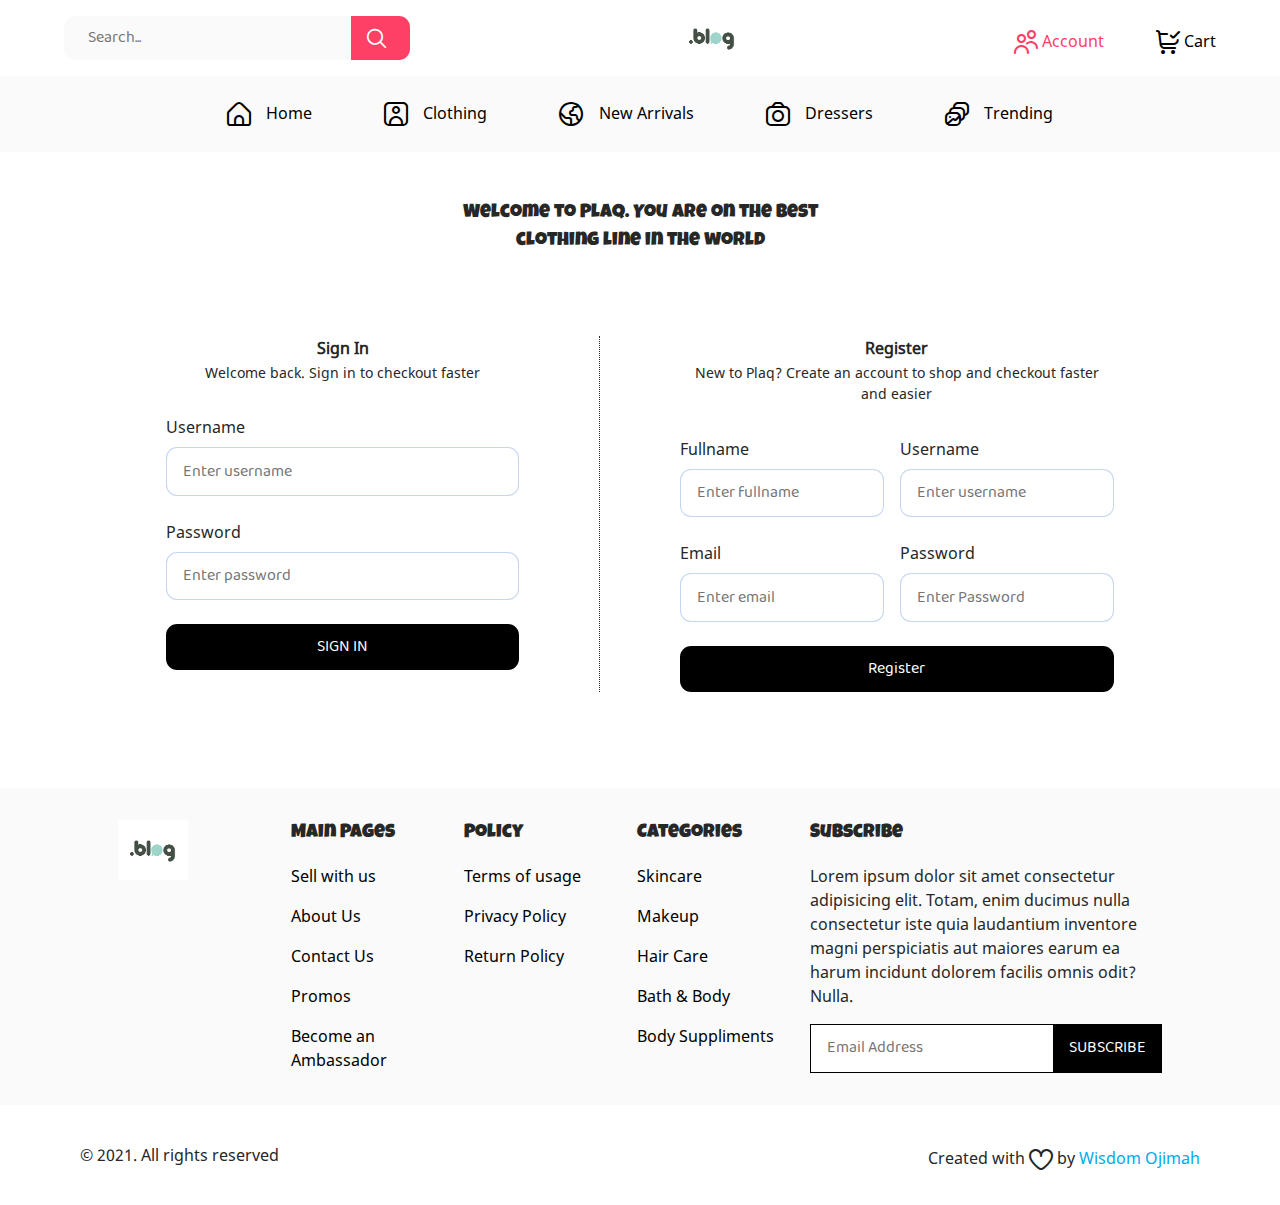
==== account.html @ e9414b4a "Created the sign up / sign in page, added horizontal scroll functionality to featured items in homep" ====
<!DOCTYPE html>
<html lang="en">
<head>
    <meta charset="UTF-8">
    <meta http-equiv="X-UA-Compatible" content="IE=edge">
    <meta name="viewport" content="width=device-width, initial-scale=1.0">
    <meta name="description" content="Plaq E-Commerce Template">
    <meta name="author" content="Wisdom Ojimah">
    <title>Plaq &mdash; Account</title>
    <link rel="shortcut icon" href="assets/img/logo.png" type="image/x-icon">

    <!-- Preload stylesheets and scripts -->
    <link rel="preload" href="assets/css/main.css" as="style">
    <link rel="preload" href="assets/css/style.css" as="style">
    <link rel="preload" href="assets/css/fonts.css" as="style">
    <link rel="preload" href="assets/icons/uicons.css" as="style">
    <link rel="preload" href="assets/icons/all.min.css" as="style">
    <link rel="preload" href="assets/js/main.js" as="script">


    <!-- Actual stylehseet -->
    <link rel="stylesheet" href="assets/css/main.css">

</head>
<body class="bg-white">

    <!-- Header Section -->
    <header class="flex flex-column sticky bg-white">

        <div class="top-header flex justify-between align-center bg-white">

            <form class="search-container absolute flex" action="GET">

                <input class="search-input input-focus bg-light-grey" type="text" placeholder="Search..." name="search">

                <button class="search-btn white submit-btn" type="submit" aria-label="Search button">
                    <i class="fr fi-rr-search relative"></i>
                </button>

            </form>

            <img class="logo" src="assets/img/logo.png" alt="Logo" width="70" height="100%">

            <div>

                <a class="top-nav-link-icon top-nav-active" href="account.html" aria-label="Login to one's account">
                    <i class="fr fi-rr-users relative"></i>
                    Account
                </a>

                <a href="cart.html" aria-label="Check what is in cart">
                    <i class="fr fi-rr-shopping-cart-check relative"></i>
                    Cart
                </a>

            </div>

        </div>

        <div class="nav-content-container flex flex-column relative bg-light-grey">

            <div class="nav-togglers sticky flex align-center justify-between">

                <a class="search-toggle" href="javascript:void(0)" aria-label="Search bar toggler">
                    <i class="fr fi-rr-search relative"></i>
                </a>

                <a class="nav-toggle-btn" href="javascript:void(0)" aria-label="navbar toggler">
                    <span class="nav-toggle relative"></span>
                </a>

            </div>

            <div class="nav-content bg-white fixed">
            
                <nav>

                    <ul class="nav-links flex flex-column">

                        <li class="nav-item">
                            <a class="nav-link border-7 btn" href="index.html">
                                <i class="fr fi-rr-home relative nav-link-icon"></i>
                                Home
                            </a>
                        </li>

                        <li class="nav-item">
                            <a class="nav-link border-7 btn" href="clothing.html">
                                <i class="fr fi-rr-portrait relative nav-link-icon"></i>
                                Clothing
                            </a>
                        </li>


                        <li class="nav-item">
                            <a class="nav-link border-7 btn" href="new-arrivals.html">
                                <i class="fr fi-rr-world relative nav-link-icon"></i>
                                New Arrivals
                            </a>
                        </li>

                        <li class="nav-item">
                            <a class="nav-link border-7 btn" href="dressers.html">
                                <i class="fr fi-rr-camera relative nav-link-icon"></i>
                                Dressers
                            </a>
                        </li>

                        <li class="nav-item">
                            <a class="nav-link border-7 btn" href="trending.html">
                                <i class="fr fi-rr-gallery relative nav-link-icon"></i>
                                Trending
                            </a>
                        </li>

                    </ul>

                </nav>

            </div>

        </div>

    </header>


    <main>

        <div class="container account-container">

            <h3 class="account-header header text-center">
                Welcome to Plaq. You are on the best clothing
                line in the world
            </h1>


            <div class="account-grid grid">

                <section>

                    <h4 class="text-center">
                        Sign In
                    </h4>
                    <p class="sub-header text-center">
                        Welcome back. Sign in to checkout faster
                    </p>

                    <form class="sign-in-grid grid" action="" method="post">

                        <div>
                            
                            <label for="sign-in-username">
                                Username
                            </label>
                            <input class="account-input btn input-focus border-7" type="text" placeholder="Enter username" name="username" id="sign-in-username" required>

                        </div>

                        <div>
                            
                            <label for="sign-in-password">
                                Password
                            </label>
                            <input class="account-input btn input-focus border-7" type="password" placeholder="Enter password" name="password" id="sign-in-password" required>

                        </div>

                        <button class="footer-submit-btn white btn border-7" type="submit">
                            SIGN IN
                        </button>

                    </form>

                </section>


                <section>

                    <h4 class="text-center">
                        Register
                    </h4>
                    <p class="sub-header text-center">
                        New to Plaq? Create an account to shop and checkout faster and easier
                    </p>

                    <form class="sign-up-grid grid" action="" method="post">

                        <div>
                            
                            <label for="fullname">
                                Fullname
                            </label>
                            <input class="account-input btn input-focus border-7" type="text" placeholder="Enter fullname" name="fullname" id="fullname" maxlength="255" required>

                        </div>

                        <div>
                            
                            <label for="username">
                                Username
                            </label>
                            <input class="account-input btn input-focus border-7" type="text" placeholder="Enter username" name="username" id="username" required minlength="2" maxlength="255">

                        </div>

                        <div>
                            
                            <label for="email">
                                Email
                            </label>
                            <input class="account-input btn input-focus border-7" type="email" placeholder="Enter email" name="email" id="email" required>

                        </div>

                        <div>
                            
                            <label for="password">
                                Password
                            </label>
                            <input class="account-input btn input-focus border-7" type="password" placeholder="Enter Password" name="password" id="password" required>

                        </div>

                        <button class="footer-submit-btn white btn border-7" type="submit" id="sign-up-btn">
                            Register
                        </button>

                    </form>

                </section>

            </div>

        </div>

    </main>


    <!-- Footer -->
    <footer class="bg-light-grey">

        <div class="footer-container grid justify-between">

            <img class="logo" src="assets/img/logo.png" alt="Logo" width="70" height="100%">

            <div>

                <h3 class="header footer-header">
                    Main Pages
                </h3>

                <a class="footer-links" href="">
                    Sell with us
                </a>

                <a class="footer-links" href="">
                    About Us
                </a>

                <a class="footer-links" href="">
                    Contact Us
                </a>

                <a class="footer-links" href="">
                    Promos
                </a>

                <a class="footer-links" href="">
                    Become an Ambassador
                </a>

            </div>

            <div>

                <h3 class="header footer-header">
                    Policy
                </h3>

                <a class="footer-links" href="">
                    Terms of usage
                </a>

                <a class="footer-links" href="">
                    Privacy Policy
                </a>

                <a class="footer-links" href="">
                    Return Policy
                </a>

            </div>

            <div>

                <h3 class="header footer-header">
                    Categories
                </h3>

                <a class="footer-links" href="">
                    Skincare
                </a>

                <a class="footer-links" href="">
                    Makeup
                </a>

                <a class="footer-links" href="">
                    Hair Care
                </a>

                <a class="footer-links" href="">
                    Bath & Body
                </a>

                <a class="footer-links" href="">
                    Body Suppliments
                </a>

            </div>

            <div class="subscribe-to-news-letter">

                <h3 class="header footer-header">
                    Subscribe
                </h3>

                <p class="footer-text">
                    Lorem ipsum dolor sit amet consectetur adipisicing elit. Totam, enim ducimus nulla consectetur iste quia laudantium inventore magni perspiciatis aut maiores earum ea harum incidunt dolorem facilis omnis odit? Nulla.
                </p>

                <form class="flex" action="" method="get">

                    <input class="footer-form-input btn bg-white" type="email" placeholder="Email Address">

                    <button class="footer-submit-btn white btn" type="submit">
                        SUBSCRIBE
                    </button>

                </form>

            </div>

        </div>

        <div class="copyright bg-white flex align-center">

            <span>
                &copy; 2021. All rights reserved
            </span>

            <span>
                Created with <i class="fr fi-rr-heart relative"></i>
                by <a class="link" href="">Wisdom Ojimah</a>
            </span>

        </div>

    </footer>


    <a class="to-top btn bg-white fixed border-7" href="javascript:void(0)" aria-label="Scroll to top button">
        <i class="fr fi-rr-angle-up"></i>
    </a>


     <!-- Stylesheets and scripts -->
    <link rel="stylesheet" href="assets/css/style.css">
    <link rel="stylesheet" href="assets/css/fonts.css">
    <link rel="stylesheet" href="assets/icons/uicons.css">
    <link rel="stylesheet" href="assets/icons/all.min.css">

    <script src="assets/js/main.js" defer></script>

</body>
</html>
---- assets/css/main.css ----
:root {
    --main-black: #272727;
    --black: #000000;
    --white: #ffffff;
    --light-grey: #fAfAfA;
    --blue: #00ABE7;
    --luckiest-guy: 'Luckiest Guy';
    --noto-sans: 'Noto Sans';
    --baloo-2: 'Baloo 2';
    --transparent-white: rgba(255, 255, 255, .4)
}

*,
::before,
::after,
h1,
h2,
h3,
h4,
h5,
h6 {
    margin: 0;
    line-height: 1.5;
}

*,
::before,
::after,
.footer-text,
.arrivals-text p {
    padding: 0;
    scroll-behavior: smooth;
}

body {
    font-family: var(--noto-sans);
    font-size: 100%;
    font-weight: 300;
    -webkit-font-smoothing: antialiased;
}

header {
    top: 0;
}

header a:not(.active):not(.search-toggle):hover,
.footer-links:hover,
.top-nav-active {
    color: #fe4066;
}

a {
    text-decoration: none;
    font-weight: 500;
}

a,
.fashion-outfit-three .header {
    color: var(--black);
}

p {
    padding-top: .5rem;
}

img {
    -o-object-fit: cover;
    -o-object-position: center;
    object-fit: cover;
    object-position: center;
}

input,
button,
textarea {
    border: none;
    outline: none;
    font-family: var(--baloo-2);
    font-size: 100%;
}

button {
    cursor: pointer;
}

.footer-container,
.nav-content,
.copyright {
    padding: 2rem 1rem;
}

.logo {
    width: 70px;
    height: 60px;
}

.btn {
    padding: .7rem 1rem;
}

.input-focus:focus {
    border: 1px solid rgba(138 173 229 / 50%);
    box-shadow: 0px 0px 0px 4px rgb(138 173 229 / 15%);
}

.fr {
    top: .8vh;
    font-size: 1.5rem;
}

.header {
    font-family: var(--luckiest-guy);
    font-weight: 100;
}

.sticky {
    position: -webkit-sticky;
    position: sticky;
    z-index: 1024;
}

.relative {
    position: relative;
}

.fixed {
    position: fixed;
}

.absolute,
.nav-toggle::before,
.nav-toggle::after {
    position: absolute;
}

.flex {
    display: flex;
}

.grid {
    display: grid;
}

.align-center {
    align-items: center;
}

.flex-column {
    flex-direction: column;
}

.justify-between {
    justify-content: space-between;
}

.place-center {
    place-items: center;
}

.text-center {
    text-align: center;
}

.link {
    color: var(--blue);
}

.link:hover {
    text-decoration: underline;
}

.border-7 {
    border-radius: .7rem;
}

.border-1,
.what-you-like-grid::-webkit-scrollbar-thumb,
.what-you-like-grid::-webkit-scrollbar-track {
    border-radius: 1rem;
}

.round {
    border-radius: 50%;
}

.bg-white,
.slide-indicator.active {
    background-color: var(--white);
    color: var(--main-black);
}

.bg-light-grey,
.what-you-like-grid::-webkit-scrollbar-track {
    background-color: var(--light-grey);
}

.transparent-white {
    background-color: var(--transparent-white);
    color: var(--main-black);
}

.black {
    color: var(--main-black);
}

.white,
.active {
    color: var(--white);
}

.old-price {
    color: #3e4e50;
    text-decoration: line-through;
    padding-right: .5rem;
}

.sub-header {
    padding-top: .1rem;
    font-size: .9rem;
    font-weight: 550;
}

.active,
.submit-btn,
.what-you-like-grid::-webkit-scrollbar-thumb,
.slide-indicator {
    background-color: #fe4066;
}

.top-header,
.nav-togglers,
.arrivals-text {
    padding: .5rem 1rem;
}

.search-container {
    width: 90%;
    left: 6%;
    top: 6rem;
    transform: translateY(-10rem);
    z-index: 1024;
}

.show-search-container {
    transform: translateY(2.5rem);
}

.search-input {
    border-top-left-radius: .7rem;
    border-bottom-left-radius: .7rem;
    padding: .5rem 1.5rem;
}

.search-btn {
    border-top-right-radius: .7rem;
    border-bottom-right-radius: .7rem;
    padding: .5rem 1.5rem .5rem 1rem;
}

.search-btn .fr {
    top: .6vh;
    font-size: 1.2rem;
}

.top-nav-link-icon,
.slide-indicator:not(:last-child) {
    margin-right: 1rem;
}

.nav-toggle-btn {
	padding: 1rem 0;
}

.nav-toggle,
.nav-toggle::before,
.nav-toggle::after {
    width: 40px;
    background-color: var(--main-black);
    height: 1px;
}

.nav-toggle,
.nav-toggle::before,
.nav-toggle::after,
.nav-link,
img,
.service-feature-icon,
.footer-links,
label {
    display: block;
}

.nav-toggle::before,
.nav-toggle::after {
    content: '';
    width: 30px;
    left: 5px;
}

.nav-toggle::before {
    top: -.5rem;
}

.nav-toggle::after {
    top: .5rem;
}

.nav-toggle-close .nav-toggle {
    background-color: transparent;
}

.nav-toggle-close .nav-toggle::before,
.nav-toggle-close .nav-toggle::after {
    top: 0;
	left: 0;
    width: 40px;
    transform: rotate(45deg);
}

.nav-toggle-close .nav-toggle::before {
    transform: rotate(-45deg);
}

.nav-content {
    width: calc(80% - 2rem);
    height: 100vh;
    top: 8rem;
    transform-origin: 0 0;
    transform: translateX(-100%);
}

.nav-content,
.nav-toggle::before,
.nav-toggle::after,
.search-container,
.to-top {
    transition: .5s;
}

.nav-item {
    list-style-type: none;
}

.nav-item:not(:last-child),
.service-feature-icon,
.footer-links:not(:last-child),
.footer-header,
.footer-text {
    margin-bottom: 1rem;
}

.nav-link-icon {
    margin-right: .7rem;
}

.slideshow-container {
    background-color: #e6f8f3;
    height: calc(100vh - 40vh);
    overflow: hidden;
}

.slideshow-content {
    min-width: 100%;
    max-width: 100%;
}

.slideshow-image {
    height: 100%;
}

.slide-indicator-container {
    left: 50%;
    top: 50%;
    transform: translate(-50%, calc(100vh - 80vh));
}

.slide-indicator {
    width: 20px;
    height: 20px;
}

.container {
    margin: 3rem 1rem 6rem 1rem;
}

.new-arrivals-grid,
.what-you-like-card,
.share-fashion-grid,
.slideshow-container,
.account-grid,
.sign-in-grid,
.sign-up-grid {
    margin-top: 2rem;
}

.new-arrivals-grid,
.what-you-like-card,
.share-fashion-grid {
    margin-bottom: 2rem;
}

.new-arrivals-grid {
    row-gap: 2rem;
}

.arrivals-heart {
    font-size: 2rem;
    right: 1rem;
    top: .5rem;
}

.arrivals-image,
.search-input,
.what-you-like-image,
.share-fashion-image,
.footer-form-input,
.slideshow-image {
    width: 100%;
}

.arrivals-image,
.what-you-like-image,
.share-fashion-image {
    height: 350px;
}

.arrivals-add-to-cart {
    width: calc(100% - 2rem);
    bottom: calc(100% - 350px);
}

.arrivals-add-to-cart a {
    font-weight: 700;
}

.what-you-like {
    width: 90%;
    margin: 10% auto;
}

.what-you-like-grid {
    gap: .55%;
    overflow: auto;
    scrollbar-width: thin;
    scrollbar-color: #fe4066 var(--light-grey);
    -ms-overflow-style: none;
}

.what-you-like-grid::-webkit-scrollbar {
    width: 1%;
    height: 15px;
}

.what-you-like-btn,
.arrivals-add-to-cart {
    padding: 1rem;
}

.what-you-like-btn {
    top: 14rem;
    z-index: 1;
}

.what-you-like-btn.right {
    right: 1.5%;
}

.what-you-like-btn.left {
    left: 1.5%;
}

.what-you-like-card {
    min-width: 99.55%;
}

.what-you-like-card p {
    padding-left: 1rem;
}

.fashion-outfit,
.share-fashion-grid,
.service-features-grid,
.footer-container {
    gap: 2rem;
}

.fashion-outfit .fr {
    top: 1vh;
}

.fashion-outfit-one {
    background-image: url(../img/faq-image.png);
}

.fashion-outfit-one,
.fashion-outfit-two,
.fashion-outfit-three {
    background-size: cover;
    background-position: center center;
    background-repeat: no-repeat;
    background-color: rgba(0, 0, 0, .6);
    background-blend-mode: multiply;
}

.fashion-outfit-one,
.fashion-outfit-two {
    height: 300px;
}

.fashion-outfit-text-one,
.fashion-outfit-text-two {
    bottom: 3rem;
    left: 1rem;
}

.fashion-outfit-text-one p,
.fashion-outfit-text-two p {
    margin-top: 1rem;
}

.fashion-outfit-two {
    background-image: url(../img/jogging-800.jpg);
}

.fashion-outfit-text-two {
    top: 2rem;
}

.fashion-outfit-three {
    height: 200px;
    background-image: url(../img/122897147_787767158684970_9108500850034584037_n.jpg);
}

.fashion-outfit-text-three {
    right: 1rem;
    top: 50%;
}

.fashion-outfit-three .header {
    margin-right: 2rem;
}

.service-feature-icon {
    font-size: 3rem;
}

.footer-form-input {
    border: 1px solid var(--black);
    border-right: none;
}

.footer-submit-btn {
    background-color: var(--black);
}

.footer-submit-btn:hover {
    background-color: #272727;
}

.copyright {
    flex-wrap: wrap;
    justify-content: space-evenly;
    column-gap: 2rem;
}

.to-top {
    right: 1rem;
    bottom: 2rem;
    box-shadow: 5px 6px 20px 0 rgba(0 0 0 / 20%);
    transform: translateX(150%);
    z-index: 1024;
}

.show-to-top,
.nav-content-show {
    transform: translateX(0);
}

.account-grid {
    gap: 5rem;
}

.sign-in-grid,
.sign-up-grid {
    gap: 1rem;
}

.account-input {
    width: calc(100% - 2.1rem);
    border: 1px solid rgba(138 173 229 / 50%);
    margin: .5rem 0;
}
---- assets/css/style.css ----
@media only screen and (min-width: 375px) {

    .slideshow-container {
        border-radius: 1rem;
    }

    .container,
    .slideshow-container,
    .account-container {
        margin-left: 1.5rem;
        margin-right: 1.5rem;
    }

    .top-header,
    .nav-togglers,
    .footer-container,
    .copyright {
        padding-left: 1.5rem;
        padding-right: 1.5rem;
    }

}

@media only screen and (min-width: 450px) {

    .nav-content {
        width: calc(70% - 2rem);
    }

    .container,
    .slideshow-container,
    .account-container {
        margin-left: 2rem;
        margin-right: 2rem;
    }

    .top-header,
    .nav-togglers,
    .footer-container,
    .copyright {
        padding-left: 2rem;
        padding-right: 2rem;
    }

}

@media only screen and (min-width: 500px) {

    .nav-content {
        width: calc(65% - 2rem);
    }

    .container,
    .slideshow-container,
    .account-container {
        margin-left: 2.5rem;
        margin-right: 2.5rem;
    }

    .service-features-grid {
        margin-left: 0;
        margin-right: 0;
        grid-template-columns: repeat(2, 1fr);
        row-gap: 2rem;
    }

    .top-header,
    .nav-togglers,
    .footer-container,
    .copyright,
    .account-container {
        padding-left: 2.5rem;
        padding-right: 2.5rem;
    }

}

@media only screen and (min-width: 550px) {

    .nav-content {
        width: calc(60% - 2rem);
    }

    .container,
    .slideshow-container,
    .account-container {
        margin-left: 3rem;
        margin-right: 3rem;
    }

    .top-header,
    .nav-togglers,
    .account-container {
        padding-left: 3rem;
        padding-right: 3rem;
    }

}

@media only screen and (min-width: 600px) {

    .nav-content {
        width: calc(55% - 2rem);
    }

    
    .slideshow-container,
    .what-you-like {
        width: 90%;
        margin-left: auto;
        margin-right: auto;
    }

    .new-arrivals-grid,
    .share-fashion-grid {
        grid-template-columns: repeat(2, 1fr);
        gap: 1rem;
    }

    .what-you-like {
        width: 80%;
    }

    .account-container {
        padding-left: 3.5rem;
        padding-right: 3.5rem;
    }

}

@media only screen and (min-width: 650px) {

    .nav-content {
        width: calc(50% - 2rem);
    }

    .account-container {
        padding-left: 4rem;
        padding-right: 4rem;
    }

}

@media only screen and (min-width: 700px) {

    .nav-content {
        width: calc(45% - 2rem);
    }

    .what-you-like {
        width: 85%;
    }

    .footer-container,
    .copyright,
    .account-container {
        padding-left: 5rem;
        padding-right: 5rem;
    }

}

@media only screen and (min-width: 768px) {

    .what-you-like-grid {
        gap: 2%;
    }

    .what-you-like-btn.right {
        right: 1%;
    }

    .what-you-like-btn.left {
        left: 1%;
    }

    .what-you-like-card {
        min-width: 48.4%;
    }

    .fashion-outfit {
        grid-template-areas: "one two"
                             "three three";
        gap: 1.5rem;
    }

    .fashion-outfit-one {
        grid-area: one;
    }

    .fashion-outfit-one,
    .fashion-outfit-two {
        height: 350px;
    }

    .fashion-outfit-two {
        grid-area: two;
    }

    .fashion-outfit-three {
        grid-area: three;
        height: 250px;
    }

    .fashion-outfit-text-three {
        top: 35%;
    }

}

@media only screen and (min-width: 800px) {

    .account-container {
        padding-left: 0;
        padding-right: 0;
    }

    .account-header {
        width: 50%;
        margin: auto;
    }

    .account-grid {
        grid-template-columns: repeat(2, 1fr);
    }

}

@media only screen and (min-width: 992px) {
    
    .nav-togglers {
        display: none;
    }

    .top-header {
        margin-left: 5%;
        margin-right: 5%;
    }

    .top-header,
    .nav-content {
        padding-left: 0;
        padding-right: 0;
    }

    .search-container {
        width: calc(100% - 70%);
        margin-left: 0;
    }

    .search-container,
    .nav-content {
        position: static;
        transform: translateY(0);
    }

    .top-nav-link-icon {
        margin-right: 3rem;
    }

    .nav-content-container {
        justify-content: space-between;
        padding-left: 5%;
        padding-right: 5%;
        padding-top: 1rem;
        padding-bottom: 1.5rem;
    }

    .nav-content-container,
    .nav-links {
        flex-direction: row;
        align-items: center;
    }

    .nav-content {
        width: 100%;
        height: auto;
        background-color: transparent;
        padding-top: 0;
        padding-bottom: 0;
    }

    .nav-item:not(:last-child) {
        margin: 0;
    }

    .nav-links {
        place-content: center;
        column-gap: 2.5rem;
    }

    .nav-link {
        display: initial;
    }

    .new-arivals,
    .what-you-like,
    .fashion-outfit,
    .service-features-grid,
    .subscribe-to-news-letter,
    .account-header {
        width: 90%;
        margin-left: auto;
        margin-right: auto;
    }

    .new-arrivals-grid,
    .share-fashion-grid {
        gap: 2rem;
    }

    .service-features-grid {
        grid-template-columns: repeat(4, 1fr);
        gap: .5rem;
    }

    .footer-container {
        display: flex;
        flex-wrap: wrap;
    }

    .subscribe-to-news-letter,
    .slideshow-container {
        width: 80%;
        margin-top: 2rem;
    }

    .copyright {
        justify-content: space-between;
    }

    .account-header {
        width: 30%;
    }

    .account-grid {
        margin-top: 5rem;
    }

    .account-grid section:first-child {
        border-right: 1px dotted #272727;
        padding-right: 5rem;
    }

    .sign-up-grid {
        grid-template-areas: "fullname username"
                             "email password"
                             "sign-up-btn sign-up-btn";
    }

    #fullname {
        grid-area: fullname;
    }

    #username {
        grid-area: username;
    }

    #email {
        grid-area: email;
    }

    #password {
        grid-area: password;
    }

    #sign-up-btn {
        grid-area: sign-up-btn;
    }



}

@media only screen and (min-width: 1200px) {
    
    .new-arivals,
    .what-you-like,
    .fashion-outfit,
    .share-fashion,
    .service-features-grid,
    .account-grid {
        width: 80%;
        margin-left: auto;
        margin-right: auto;
    }

    .new-arrivals-grid {
        grid-template-columns: repeat(3, 1fr);
    }

    .what-you-like-btn.right {
        right: 5%;
    }

    .what-you-like-btn.left {
        left: 5%;
    }

    .what-you-like-card {
        min-width: 31.5%;
    }

    .share-fashion-grid,
    .service-features-grid {
        grid-template-columns: repeat(4, 1fr);
        gap: 1rem;
    }

    .footer-container {
        display: grid;
        margin-left: 3%;
        margin-right: 3%;
        grid-template-columns: repeat(4, 2fr) 5fr;
    }

    .subscribe-to-news-letter {
        width: 100%;
        margin-top: 0;
    }

}
---- assets/css/fonts.css ----
@font-face {
    font-family: 'Baloo 2';
    src: url('../fonts/Baloo 2.ttf') format('truetype');
    font-display: swap;
}

@font-face {
    font-family: 'Fira Code';
    src: url('../fonts/Fira Code.ttf') format('truetype');
    font-display: swap;
}

@font-face {
    font-family: 'Luckiest Guy';
    src: url('../fonts/Luckiest Guy.ttf') format('truetype');
    font-display: swap;
}

@font-face {
    font-family: 'Noto Sans';
    src: url('../fonts/Noto Sans.ttf') format('truetype');
    font-display: swap;
}
---- assets/icons/uicons.css ----
@font-face {
    font-family: "uicons-regular-rounded";
    src: url("webfonts/uicons-regular-rounded.eot#iefix") format("embedded-opentype"),
url("webfonts/uicons-regular-rounded.woff2") format("woff2"),
url("webfonts/uicons-regular-rounded.woff") format("woff");
}

i[class^="fi-rr-"]:before, i[class*=" fi-rr-"]:before, span[class^="fi-rr-"]:before, span[class*="fi-rr-"]:before {
    font-family: uicons-regular-rounded !important;
    font-style: normal;
    font-weight: normal !important;
    font-variant: normal;
    text-transform: none;
    line-height: 1;
    -webkit-font-smoothing: antialiased;
    -moz-osx-font-smoothing: grayscale;
}

.fi-rr-add:before {
    content: "\f101";
}
.fi-rr-alarm-clock:before {
    content: "\f102";
}
.fi-rr-align-center:before {
    content: "\f103";
}
.fi-rr-align-justify:before {
    content: "\f104";
}
.fi-rr-align-left:before {
    content: "\f105";
}
.fi-rr-align-right:before {
    content: "\f106";
}
.fi-rr-ambulance:before {
    content: "\f107";
}
.fi-rr-angle-double-left:before {
    content: "\f108";
}
.fi-rr-angle-double-right:before {
    content: "\f109";
}
.fi-rr-angle-double-small-left:before {
    content: "\f10a";
}
.fi-rr-angle-double-small-right:before {
    content: "\f10b";
}
.fi-rr-angle-down:before {
    content: "\f10c";
}
.fi-rr-angle-left:before {
    content: "\f10d";
}
.fi-rr-angle-right:before {
    content: "\f10e";
}
.fi-rr-angle-small-down:before {
    content: "\f10f";
}
.fi-rr-angle-small-left:before {
    content: "\f110";
}
.fi-rr-angle-small-right:before {
    content: "\f111";
}
.fi-rr-angle-small-up:before {
    content: "\f112";
}
.fi-rr-angle-up:before {
    content: "\f113";
}
.fi-rr-apps-add:before {
    content: "\f114";
}
.fi-rr-apps-delete:before {
    content: "\f115";
}
.fi-rr-apps-sort:before {
    content: "\f116";
}
.fi-rr-apps:before {
    content: "\f117";
}
.fi-rr-archive:before {
    content: "\f118";
}
.fi-rr-arrow-down:before {
    content: "\f119";
}
.fi-rr-arrow-left:before {
    content: "\f11a";
}
.fi-rr-arrow-right:before {
    content: "\f11b";
}
.fi-rr-arrow-small-down:before {
    content: "\f11c";
}
.fi-rr-arrow-small-left:before {
    content: "\f11d";
}
.fi-rr-arrow-small-right:before {
    content: "\f11e";
}
.fi-rr-arrow-small-up:before {
    content: "\f11f";
}
.fi-rr-arrow-up:before {
    content: "\f120";
}
.fi-rr-asterisk:before {
    content: "\f121";
}
.fi-rr-backpack:before {
    content: "\f122";
}
.fi-rr-badge:before {
    content: "\f123";
}
.fi-rr-ban:before {
    content: "\f124";
}
.fi-rr-band-aid:before {
    content: "\f125";
}
.fi-rr-bank:before {
    content: "\f126";
}
.fi-rr-barber-shop:before {
    content: "\f127";
}
.fi-rr-baseball:before {
    content: "\f128";
}
.fi-rr-basketball:before {
    content: "\f129";
}
.fi-rr-bell-ring:before {
    content: "\f12a";
}
.fi-rr-bell-school:before {
    content: "\f12b";
}
.fi-rr-bell:before {
    content: "\f12c";
}
.fi-rr-billiard:before {
    content: "\f12d";
}
.fi-rr-bold:before {
    content: "\f12e";
}
.fi-rr-book-alt:before {
    content: "\f12f";
}
.fi-rr-book:before {
    content: "\f130";
}
.fi-rr-bookmark:before {
    content: "\f131";
}
.fi-rr-bowling:before {
    content: "\f132";
}
.fi-rr-box-alt:before {
    content: "\f133";
}
.fi-rr-box:before {
    content: "\f134";
}
.fi-rr-briefcase:before {
    content: "\f135";
}
.fi-rr-broom:before {
    content: "\f136";
}
.fi-rr-browser:before {
    content: "\f137";
}
.fi-rr-brush:before {
    content: "\f138";
}
.fi-rr-bug:before {
    content: "\f139";
}
.fi-rr-building:before {
    content: "\f13a";
}
.fi-rr-bulb:before {
    content: "\f13b";
}
.fi-rr-calculator:before {
    content: "\f13c";
}
.fi-rr-calendar:before {
    content: "\f13d";
}
.fi-rr-camera:before {
    content: "\f13e";
}
.fi-rr-caret-down:before {
    content: "\f13f";
}
.fi-rr-caret-left:before {
    content: "\f140";
}
.fi-rr-caret-right:before {
    content: "\f141";
}
.fi-rr-caret-up:before {
    content: "\f142";
}
.fi-rr-check:before {
    content: "\f143";
}
.fi-rr-checkbox:before {
    content: "\f144";
}
.fi-rr-chess:before {
    content: "\f145";
}
.fi-rr-circle-small:before {
    content: "\f146";
}
.fi-rr-circle:before {
    content: "\f147";
}
.fi-rr-clip:before {
    content: "\f148";
}
.fi-rr-clock:before {
    content: "\f149";
}
.fi-rr-cloud-check:before {
    content: "\f14a";
}
.fi-rr-cloud-disabled:before {
    content: "\f14b";
}
.fi-rr-cloud-download:before {
    content: "\f14c";
}
.fi-rr-cloud-share:before {
    content: "\f14d";
}
.fi-rr-cloud-upload:before {
    content: "\f14e";
}
.fi-rr-cloud:before {
    content: "\f14f";
}
.fi-rr-comment-alt:before {
    content: "\f150";
}
.fi-rr-comment:before {
    content: "\f151";
}
.fi-rr-compress-alt:before {
    content: "\f152";
}
.fi-rr-compress:before {
    content: "\f153";
}
.fi-rr-computer:before {
    content: "\f154";
}
.fi-rr-cookie:before {
    content: "\f155";
}
.fi-rr-copy-alt:before {
    content: "\f156";
}
.fi-rr-copy:before {
    content: "\f157";
}
.fi-rr-copyright:before {
    content: "\f158";
}
.fi-rr-cream:before {
    content: "\f159";
}
.fi-rr-credit-card:before {
    content: "\f15a";
}
.fi-rr-cross-circle:before {
    content: "\f15b";
}
.fi-rr-cross-small:before {
    content: "\f15c";
}
.fi-rr-cross:before {
    content: "\f15d";
}
.fi-rr-crown:before {
    content: "\f15e";
}
.fi-rr-cursor-finger:before {
    content: "\f15f";
}
.fi-rr-cursor-plus:before {
    content: "\f160";
}
.fi-rr-cursor-text-alt:before {
    content: "\f161";
}
.fi-rr-cursor-text:before {
    content: "\f162";
}
.fi-rr-cursor:before {
    content: "\f163";
}
.fi-rr-dart:before {
    content: "\f164";
}
.fi-rr-dashboard:before {
    content: "\f165";
}
.fi-rr-data-transfer:before {
    content: "\f166";
}
.fi-rr-database:before {
    content: "\f167";
}
.fi-rr-delete:before {
    content: "\f168";
}
.fi-rr-diamond:before {
    content: "\f169";
}
.fi-rr-dice:before {
    content: "\f16a";
}
.fi-rr-diploma:before {
    content: "\f16b";
}
.fi-rr-disk:before {
    content: "\f16c";
}
.fi-rr-doctor:before {
    content: "\f16d";
}
.fi-rr-document-signed:before {
    content: "\f16e";
}
.fi-rr-document:before {
    content: "\f16f";
}
.fi-rr-dollar:before {
    content: "\f170";
}
.fi-rr-download:before {
    content: "\f171";
}
.fi-rr-duplicate:before {
    content: "\f172";
}
.fi-rr-e-learning:before {
    content: "\f173";
}
.fi-rr-earnings:before {
    content: "\f174";
}
.fi-rr-edit-alt:before {
    content: "\f175";
}
.fi-rr-edit:before {
    content: "\f176";
}
.fi-rr-envelope:before {
    content: "\f177";
}
.fi-rr-euro:before {
    content: "\f178";
}
.fi-rr-exclamation:before {
    content: "\f179";
}
.fi-rr-expand:before {
    content: "\f17a";
}
.fi-rr-eye-crossed:before {
    content: "\f17b";
}
.fi-rr-eye-dropper:before {
    content: "\f17c";
}
.fi-rr-eye:before {
    content: "\f17d";
}
.fi-rr-feather:before {
    content: "\f17e";
}
.fi-rr-file-add:before {
    content: "\f17f";
}
.fi-rr-file-ai:before {
    content: "\f180";
}
.fi-rr-file-check:before {
    content: "\f181";
}
.fi-rr-file-delete:before {
    content: "\f182";
}
.fi-rr-file-eps:before {
    content: "\f183";
}
.fi-rr-file-gif:before {
    content: "\f184";
}
.fi-rr-file-music:before {
    content: "\f185";
}
.fi-rr-file-psd:before {
    content: "\f186";
}
.fi-rr-file:before {
    content: "\f187";
}
.fi-rr-fill:before {
    content: "\f188";
}
.fi-rr-film:before {
    content: "\f189";
}
.fi-rr-filter:before {
    content: "\f18a";
}
.fi-rr-fingerprint:before {
    content: "\f18b";
}
.fi-rr-flag:before {
    content: "\f18c";
}
.fi-rr-flame:before {
    content: "\f18d";
}
.fi-rr-flip-horizontal:before {
    content: "\f18e";
}
.fi-rr-folder-add:before {
    content: "\f18f";
}
.fi-rr-folder:before {
    content: "\f190";
}
.fi-rr-following:before {
    content: "\f191";
}
.fi-rr-football:before {
    content: "\f192";
}
.fi-rr-form:before {
    content: "\f193";
}
.fi-rr-forward:before {
    content: "\f194";
}
.fi-rr-ftp:before {
    content: "\f195";
}
.fi-rr-gallery:before {
    content: "\f196";
}
.fi-rr-glasses:before {
    content: "\f197";
}
.fi-rr-globe-alt:before {
    content: "\f198";
}
.fi-rr-globe:before {
    content: "\f199";
}
.fi-rr-golf:before {
    content: "\f19a";
}
.fi-rr-graduation-cap:before {
    content: "\f19b";
}
.fi-rr-graphic-tablet:before {
    content: "\f19c";
}
.fi-rr-grid-alt:before {
    content: "\f19d";
}
.fi-rr-grid:before {
    content: "\f19e";
}
.fi-rr-gym:before {
    content: "\f19f";
}
.fi-rr-headphones:before {
    content: "\f1a0";
}
.fi-rr-headset:before {
    content: "\f1a1";
}
.fi-rr-heart:before {
    content: "\f1a2";
}
.fi-rr-home:before {
    content: "\f1a3";
}
.fi-rr-hourglass-end:before {
    content: "\f1a4";
}
.fi-rr-hourglass:before {
    content: "\f1a5";
}
.fi-rr-ice-skate:before {
    content: "\f1a6";
}
.fi-rr-id-badge:before {
    content: "\f1a7";
}
.fi-rr-inbox:before {
    content: "\f1a8";
}
.fi-rr-incognito:before {
    content: "\f1a9";
}
.fi-rr-indent:before {
    content: "\f1aa";
}
.fi-rr-infinity:before {
    content: "\f1ab";
}
.fi-rr-info:before {
    content: "\f1ac";
}
.fi-rr-interactive:before {
    content: "\f1ad";
}
.fi-rr-interlining:before {
    content: "\f1ae";
}
.fi-rr-interrogation:before {
    content: "\f1af";
}
.fi-rr-italic:before {
    content: "\f1b0";
}
.fi-rr-jpg:before {
    content: "\f1b1";
}
.fi-rr-key:before {
    content: "\f1b2";
}
.fi-rr-keyboard:before {
    content: "\f1b3";
}
.fi-rr-label:before {
    content: "\f1b4";
}
.fi-rr-laptop:before {
    content: "\f1b5";
}
.fi-rr-lasso:before {
    content: "\f1b6";
}
.fi-rr-layers:before {
    content: "\f1b7";
}
.fi-rr-layout-fluid:before {
    content: "\f1b8";
}
.fi-rr-letter-case:before {
    content: "\f1b9";
}
.fi-rr-life-ring:before {
    content: "\f1ba";
}
.fi-rr-line-width:before {
    content: "\f1bb";
}
.fi-rr-link:before {
    content: "\f1bc";
}
.fi-rr-lipstick:before {
    content: "\f1bd";
}
.fi-rr-list-check:before {
    content: "\f1be";
}
.fi-rr-list:before {
    content: "\f1bf";
}
.fi-rr-location-alt:before {
    content: "\f1c0";
}
.fi-rr-lock-alt:before {
    content: "\f1c1";
}
.fi-rr-lock:before {
    content: "\f1c2";
}
.fi-rr-magic-wand:before {
    content: "\f1c3";
}
.fi-rr-makeup-brush:before {
    content: "\f1c4";
}
.fi-rr-marker-time:before {
    content: "\f1c5";
}
.fi-rr-marker:before {
    content: "\f1c6";
}
.fi-rr-medicine:before {
    content: "\f1c7";
}
.fi-rr-megaphone:before {
    content: "\f1c8";
}
.fi-rr-menu-burger:before {
    content: "\f1c9";
}
.fi-rr-menu-dots-vertical:before {
    content: "\f1ca";
}
.fi-rr-menu-dots:before {
    content: "\f1cb";
}
.fi-rr-microphone:before {
    content: "\f1cc";
}
.fi-rr-minus-small:before {
    content: "\f1cd";
}
.fi-rr-minus:before {
    content: "\f1ce";
}
.fi-rr-mobile:before {
    content: "\f1cf";
}
.fi-rr-mode-landscape:before {
    content: "\f1d0";
}
.fi-rr-mode-portrait:before {
    content: "\f1d1";
}
.fi-rr-money:before {
    content: "\f1d2";
}
.fi-rr-mouse:before {
    content: "\f1d3";
}
.fi-rr-music-alt:before {
    content: "\f1d4";
}
.fi-rr-music:before {
    content: "\f1d5";
}
.fi-rr-network-cloud:before {
    content: "\f1d6";
}
.fi-rr-network:before {
    content: "\f1d7";
}
.fi-rr-notebook:before {
    content: "\f1d8";
}
.fi-rr-opacity:before {
    content: "\f1d9";
}
.fi-rr-package:before {
    content: "\f1da";
}
.fi-rr-paint-brush:before {
    content: "\f1db";
}
.fi-rr-palette:before {
    content: "\f1dc";
}
.fi-rr-paper-plane:before {
    content: "\f1dd";
}
.fi-rr-password:before {
    content: "\f1de";
}
.fi-rr-pause:before {
    content: "\f1df";
}
.fi-rr-pencil:before {
    content: "\f1e0";
}
.fi-rr-pharmacy:before {
    content: "\f1e1";
}
.fi-rr-physics:before {
    content: "\f1e2";
}
.fi-rr-picture:before {
    content: "\f1e3";
}
.fi-rr-ping-pong:before {
    content: "\f1e4";
}
.fi-rr-play-alt:before {
    content: "\f1e5";
}
.fi-rr-play:before {
    content: "\f1e6";
}
.fi-rr-playing-cards:before {
    content: "\f1e7";
}
.fi-rr-plus-small:before {
    content: "\f1e8";
}
.fi-rr-plus:before {
    content: "\f1e9";
}
.fi-rr-poker-chip:before {
    content: "\f1ea";
}
.fi-rr-portrait:before {
    content: "\f1eb";
}
.fi-rr-pound:before {
    content: "\f1ec";
}
.fi-rr-power:before {
    content: "\f1ed";
}
.fi-rr-presentation:before {
    content: "\f1ee";
}
.fi-rr-print:before {
    content: "\f1ef";
}
.fi-rr-protractor:before {
    content: "\f1f0";
}
.fi-rr-pulse:before {
    content: "\f1f1";
}
.fi-rr-quote-right:before {
    content: "\f1f2";
}
.fi-rr-rec:before {
    content: "\f1f3";
}
.fi-rr-receipt:before {
    content: "\f1f4";
}
.fi-rr-rectangle-horizontal:before {
    content: "\f1f5";
}
.fi-rr-rectangle-panoramic:before {
    content: "\f1f6";
}
.fi-rr-rectangle-vertical:before {
    content: "\f1f7";
}
.fi-rr-redo:before {
    content: "\f1f8";
}
.fi-rr-reflect:before {
    content: "\f1f9";
}
.fi-rr-refresh:before {
    content: "\f1fa";
}
.fi-rr-resize:before {
    content: "\f1fb";
}
.fi-rr-resources:before {
    content: "\f1fc";
}
.fi-rr-rewind:before {
    content: "\f1fd";
}
.fi-rr-rocket:before {
    content: "\f1fe";
}
.fi-rr-rotate-right:before {
    content: "\f1ff";
}
.fi-rr-rugby:before {
    content: "\f200";
}
.fi-rr-scale:before {
    content: "\f201";
}
.fi-rr-school-bus:before {
    content: "\f202";
}
.fi-rr-school:before {
    content: "\f203";
}
.fi-rr-scissors:before {
    content: "\f204";
}
.fi-rr-screen:before {
    content: "\f205";
}
.fi-rr-search-alt:before {
    content: "\f206";
}
.fi-rr-search:before {
    content: "\f207";
}
.fi-rr-settings-sliders:before {
    content: "\f208";
}
.fi-rr-settings:before {
    content: "\f209";
}
.fi-rr-share:before {
    content: "\f20a";
}
.fi-rr-shield-check:before {
    content: "\f20b";
}
.fi-rr-shield-exclamation:before {
    content: "\f20c";
}
.fi-rr-shield-interrogation:before {
    content: "\f20d";
}
.fi-rr-shield-plus:before {
    content: "\f20e";
}
.fi-rr-shield:before {
    content: "\f20f";
}
.fi-rr-shop:before {
    content: "\f210";
}
.fi-rr-shopping-bag-add:before {
    content: "\f211";
}
.fi-rr-shopping-bag:before {
    content: "\f212";
}
.fi-rr-shopping-cart-add:before {
    content: "\f213";
}
.fi-rr-shopping-cart-check:before {
    content: "\f214";
}
.fi-rr-shopping-cart:before {
    content: "\f215";
}
.fi-rr-shuffle:before {
    content: "\f216";
}
.fi-rr-sign-in:before {
    content: "\f217";
}
.fi-rr-sign-out:before {
    content: "\f218";
}
.fi-rr-signal-alt-1:before {
    content: "\f219";
}
.fi-rr-signal-alt-2:before {
    content: "\f21a";
}
.fi-rr-signal-alt:before {
    content: "\f21b";
}
.fi-rr-skateboard:before {
    content: "\f21c";
}
.fi-rr-smartphone:before {
    content: "\f21d";
}
.fi-rr-soap:before {
    content: "\f21e";
}
.fi-rr-spa:before {
    content: "\f21f";
}
.fi-rr-speaker:before {
    content: "\f220";
}
.fi-rr-spinner-alt:before {
    content: "\f221";
}
.fi-rr-spinner:before {
    content: "\f222";
}
.fi-rr-square-root:before {
    content: "\f223";
}
.fi-rr-square:before {
    content: "\f224";
}
.fi-rr-star:before {
    content: "\f225";
}
.fi-rr-stats:before {
    content: "\f226";
}
.fi-rr-stethoscope:before {
    content: "\f227";
}
.fi-rr-sticker:before {
    content: "\f228";
}
.fi-rr-stop:before {
    content: "\f229";
}
.fi-rr-stopwatch:before {
    content: "\f22a";
}
.fi-rr-subtitles:before {
    content: "\f22b";
}
.fi-rr-surfing:before {
    content: "\f22c";
}
.fi-rr-sword:before {
    content: "\f22d";
}
.fi-rr-syringe:before {
    content: "\f22e";
}
.fi-rr-tablet:before {
    content: "\f22f";
}
.fi-rr-target:before {
    content: "\f230";
}
.fi-rr-tennis:before {
    content: "\f231";
}
.fi-rr-test-tube:before {
    content: "\f232";
}
.fi-rr-test:before {
    content: "\f233";
}
.fi-rr-text-check:before {
    content: "\f234";
}
.fi-rr-text:before {
    content: "\f235";
}
.fi-rr-thumbs-down:before {
    content: "\f236";
}
.fi-rr-thumbs-up:before {
    content: "\f237";
}
.fi-rr-ticket:before {
    content: "\f238";
}
.fi-rr-time-add:before {
    content: "\f239";
}
.fi-rr-time-check:before {
    content: "\f23a";
}
.fi-rr-time-delete:before {
    content: "\f23b";
}
.fi-rr-time-fast:before {
    content: "\f23c";
}
.fi-rr-time-forward-sixty:before {
    content: "\f23d";
}
.fi-rr-time-forward-ten:before {
    content: "\f23e";
}
.fi-rr-time-forward:before {
    content: "\f23f";
}
.fi-rr-time-half-past:before {
    content: "\f240";
}
.fi-rr-time-oclock:before {
    content: "\f241";
}
.fi-rr-time-past:before {
    content: "\f242";
}
.fi-rr-time-quarter-past:before {
    content: "\f243";
}
.fi-rr-time-quarter-to:before {
    content: "\f244";
}
.fi-rr-time-twenty-four:before {
    content: "\f245";
}
.fi-rr-tool-crop:before {
    content: "\f246";
}
.fi-rr-tool-marquee:before {
    content: "\f247";
}
.fi-rr-tooth:before {
    content: "\f248";
}
.fi-rr-transform:before {
    content: "\f249";
}
.fi-rr-trash:before {
    content: "\f24a";
}
.fi-rr-treatment:before {
    content: "\f24b";
}
.fi-rr-trophy:before {
    content: "\f24c";
}
.fi-rr-umbrella:before {
    content: "\f24d";
}
.fi-rr-underline:before {
    content: "\f24e";
}
.fi-rr-undo:before {
    content: "\f24f";
}
.fi-rr-unlock:before {
    content: "\f250";
}
.fi-rr-upload:before {
    content: "\f251";
}
.fi-rr-usb-drive:before {
    content: "\f252";
}
.fi-rr-user-add:before {
    content: "\f253";
}
.fi-rr-user-delete:before {
    content: "\f254";
}
.fi-rr-user-remove:before {
    content: "\f255";
}
.fi-rr-user-time:before {
    content: "\f256";
}
.fi-rr-user:before {
    content: "\f257";
}
.fi-rr-users:before {
    content: "\f258";
}
.fi-rr-vector-alt:before {
    content: "\f259";
}
.fi-rr-vector:before {
    content: "\f25a";
}
.fi-rr-video-camera:before {
    content: "\f25b";
}
.fi-rr-volleyball:before {
    content: "\f25c";
}
.fi-rr-volume:before {
    content: "\f25d";
}
.fi-rr-wifi-alt:before {
    content: "\f25e";
}
.fi-rr-world:before {
    content: "\f25f";
}
.fi-rr-yen:before {
    content: "\f260";
}
.fi-rr-zoom-in:before {
    content: "\f261";
}
.fi-rr-zoom-out:before {
    content: "\f262";
}
---- assets/css/main.css ----
:root {
    --main-black: #272727;
    --black: #000000;
    --white: #ffffff;
    --light-grey: #fAfAfA;
    --blue: #00ABE7;
    --luckiest-guy: 'Luckiest Guy';
    --noto-sans: 'Noto Sans';
    --baloo-2: 'Baloo 2';
    --transparent-white: rgba(255, 255, 255, .4)
}

*,
::before,
::after,
h1,
h2,
h3,
h4,
h5,
h6 {
    margin: 0;
    line-height: 1.5;
}

*,
::before,
::after,
.footer-text,
.arrivals-text p {
    padding: 0;
    scroll-behavior: smooth;
}

body {
    font-family: var(--noto-sans);
    font-size: 100%;
    font-weight: 300;
    -webkit-font-smoothing: antialiased;
}

header {
    top: 0;
}

header a:not(.active):not(.search-toggle):hover,
.footer-links:hover,
.top-nav-active {
    color: #fe4066;
}

a {
    text-decoration: none;
    font-weight: 500;
}

a,
.fashion-outfit-three .header {
    color: var(--black);
}

p {
    padding-top: .5rem;
}

img {
    -o-object-fit: cover;
    -o-object-position: center;
    object-fit: cover;
    object-position: center;
}

input,
button,
textarea {
    border: none;
    outline: none;
    font-family: var(--baloo-2);
    font-size: 100%;
}

button {
    cursor: pointer;
}

.footer-container,
.nav-content,
.copyright {
    padding: 2rem 1rem;
}

.logo {
    width: 70px;
    height: 60px;
}

.btn {
    padding: .7rem 1rem;
}

.input-focus:focus {
    border: 1px solid rgba(138 173 229 / 50%);
    box-shadow: 0px 0px 0px 4px rgb(138 173 229 / 15%);
}

.fr {
    top: .8vh;
    font-size: 1.5rem;
}

.header {
    font-family: var(--luckiest-guy);
    font-weight: 100;
}

.sticky {
    position: -webkit-sticky;
    position: sticky;
    z-index: 1024;
}

.relative {
    position: relative;
}

.fixed {
    position: fixed;
}

.absolute,
.nav-toggle::before,
.nav-toggle::after {
    position: absolute;
}

.flex {
    display: flex;
}

.grid {
    display: grid;
}

.align-center {
    align-items: center;
}

.flex-column {
    flex-direction: column;
}

.justify-between {
    justify-content: space-between;
}

.place-center {
    place-items: center;
}

.text-center {
    text-align: center;
}

.link {
    color: var(--blue);
}

.link:hover {
    text-decoration: underline;
}

.border-7 {
    border-radius: .7rem;
}

.border-1,
.what-you-like-grid::-webkit-scrollbar-thumb,
.what-you-like-grid::-webkit-scrollbar-track {
    border-radius: 1rem;
}

.round {
    border-radius: 50%;
}

.bg-white,
.slide-indicator.active {
    background-color: var(--white);
    color: var(--main-black);
}

.bg-light-grey,
.what-you-like-grid::-webkit-scrollbar-track {
    background-color: var(--light-grey);
}

.transparent-white {
    background-color: var(--transparent-white);
    color: var(--main-black);
}

.black {
    color: var(--main-black);
}

.white,
.active {
    color: var(--white);
}

.old-price {
    color: #3e4e50;
    text-decoration: line-through;
    padding-right: .5rem;
}

.sub-header {
    padding-top: .1rem;
    font-size: .9rem;
    font-weight: 550;
}

.active,
.submit-btn,
.what-you-like-grid::-webkit-scrollbar-thumb,
.slide-indicator {
    background-color: #fe4066;
}

.top-header,
.nav-togglers,
.arrivals-text {
    padding: .5rem 1rem;
}

.search-container {
    width: 90%;
    left: 6%;
    top: 6rem;
    transform: translateY(-10rem);
    z-index: 1024;
}

.show-search-container {
    transform: translateY(2.5rem);
}

.search-input {
    border-top-left-radius: .7rem;
    border-bottom-left-radius: .7rem;
    padding: .5rem 1.5rem;
}

.search-btn {
    border-top-right-radius: .7rem;
    border-bottom-right-radius: .7rem;
    padding: .5rem 1.5rem .5rem 1rem;
}

.search-btn .fr {
    top: .6vh;
    font-size: 1.2rem;
}

.top-nav-link-icon,
.slide-indicator:not(:last-child) {
    margin-right: 1rem;
}

.nav-toggle-btn {
	padding: 1rem 0;
}

.nav-toggle,
.nav-toggle::before,
.nav-toggle::after {
    width: 40px;
    background-color: var(--main-black);
    height: 1px;
}

.nav-toggle,
.nav-toggle::before,
.nav-toggle::after,
.nav-link,
img,
.service-feature-icon,
.footer-links,
label {
    display: block;
}

.nav-toggle::before,
.nav-toggle::after {
    content: '';
    width: 30px;
    left: 5px;
}

.nav-toggle::before {
    top: -.5rem;
}

.nav-toggle::after {
    top: .5rem;
}

.nav-toggle-close .nav-toggle {
    background-color: transparent;
}

.nav-toggle-close .nav-toggle::before,
.nav-toggle-close .nav-toggle::after {
    top: 0;
	left: 0;
    width: 40px;
    transform: rotate(45deg);
}

.nav-toggle-close .nav-toggle::before {
    transform: rotate(-45deg);
}

.nav-content {
    width: calc(80% - 2rem);
    height: 100vh;
    top: 8rem;
    transform-origin: 0 0;
    transform: translateX(-100%);
}

.nav-content,
.nav-toggle::before,
.nav-toggle::after,
.search-container,
.to-top {
    transition: .5s;
}

.nav-item {
    list-style-type: none;
}

.nav-item:not(:last-child),
.service-feature-icon,
.footer-links:not(:last-child),
.footer-header,
.footer-text {
    margin-bottom: 1rem;
}

.nav-link-icon {
    margin-right: .7rem;
}

.slideshow-container {
    background-color: #e6f8f3;
    height: calc(100vh - 40vh);
    overflow: hidden;
}

.slideshow-content {
    min-width: 100%;
    max-width: 100%;
}

.slideshow-image {
    height: 100%;
}

.slide-indicator-container {
    left: 50%;
    top: 50%;
    transform: translate(-50%, calc(100vh - 80vh));
}

.slide-indicator {
    width: 20px;
    height: 20px;
}

.container {
    margin: 3rem 1rem 6rem 1rem;
}

.new-arrivals-grid,
.what-you-like-card,
.share-fashion-grid,
.slideshow-container,
.account-grid,
.sign-in-grid,
.sign-up-grid {
    margin-top: 2rem;
}

.new-arrivals-grid,
.what-you-like-card,
.share-fashion-grid {
    margin-bottom: 2rem;
}

.new-arrivals-grid {
    row-gap: 2rem;
}

.arrivals-heart {
    font-size: 2rem;
    right: 1rem;
    top: .5rem;
}

.arrivals-image,
.search-input,
.what-you-like-image,
.share-fashion-image,
.footer-form-input,
.slideshow-image {
    width: 100%;
}

.arrivals-image,
.what-you-like-image,
.share-fashion-image {
    height: 350px;
}

.arrivals-add-to-cart {
    width: calc(100% - 2rem);
    bottom: calc(100% - 350px);
}

.arrivals-add-to-cart a {
    font-weight: 700;
}

.what-you-like {
    width: 90%;
    margin: 10% auto;
}

.what-you-like-grid {
    gap: .55%;
    overflow: auto;
    scrollbar-width: thin;
    scrollbar-color: #fe4066 var(--light-grey);
    -ms-overflow-style: none;
}

.what-you-like-grid::-webkit-scrollbar {
    width: 1%;
    height: 15px;
}

.what-you-like-btn,
.arrivals-add-to-cart {
    padding: 1rem;
}

.what-you-like-btn {
    top: 14rem;
    z-index: 1;
}

.what-you-like-btn.right {
    right: 1.5%;
}

.what-you-like-btn.left {
    left: 1.5%;
}

.what-you-like-card {
    min-width: 99.55%;
}

.what-you-like-card p {
    padding-left: 1rem;
}

.fashion-outfit,
.share-fashion-grid,
.service-features-grid,
.footer-container {
    gap: 2rem;
}

.fashion-outfit .fr {
    top: 1vh;
}

.fashion-outfit-one {
    background-image: url(../img/faq-image.png);
}

.fashion-outfit-one,
.fashion-outfit-two,
.fashion-outfit-three {
    background-size: cover;
    background-position: center center;
    background-repeat: no-repeat;
    background-color: rgba(0, 0, 0, .6);
    background-blend-mode: multiply;
}

.fashion-outfit-one,
.fashion-outfit-two {
    height: 300px;
}

.fashion-outfit-text-one,
.fashion-outfit-text-two {
    bottom: 3rem;
    left: 1rem;
}

.fashion-outfit-text-one p,
.fashion-outfit-text-two p {
    margin-top: 1rem;
}

.fashion-outfit-two {
    background-image: url(../img/jogging-800.jpg);
}

.fashion-outfit-text-two {
    top: 2rem;
}

.fashion-outfit-three {
    height: 200px;
    background-image: url(../img/122897147_787767158684970_9108500850034584037_n.jpg);
}

.fashion-outfit-text-three {
    right: 1rem;
    top: 50%;
}

.fashion-outfit-three .header {
    margin-right: 2rem;
}

.service-feature-icon {
    font-size: 3rem;
}

.footer-form-input {
    border: 1px solid var(--black);
    border-right: none;
}

.footer-submit-btn {
    background-color: var(--black);
}

.footer-submit-btn:hover {
    background-color: #272727;
}

.copyright {
    flex-wrap: wrap;
    justify-content: space-evenly;
    column-gap: 2rem;
}

.to-top {
    right: 1rem;
    bottom: 2rem;
    box-shadow: 5px 6px 20px 0 rgba(0 0 0 / 20%);
    transform: translateX(150%);
    z-index: 1024;
}

.show-to-top,
.nav-content-show {
    transform: translateX(0);
}

.account-grid {
    gap: 5rem;
}

.sign-in-grid,
.sign-up-grid {
    gap: 1rem;
}

.account-input {
    width: calc(100% - 2.1rem);
    border: 1px solid rgba(138 173 229 / 50%);
    margin: .5rem 0;
}
---- assets/css/style.css ----
@media only screen and (min-width: 375px) {

    .slideshow-container {
        border-radius: 1rem;
    }

    .container,
    .slideshow-container,
    .account-container {
        margin-left: 1.5rem;
        margin-right: 1.5rem;
    }

    .top-header,
    .nav-togglers,
    .footer-container,
    .copyright {
        padding-left: 1.5rem;
        padding-right: 1.5rem;
    }

}

@media only screen and (min-width: 450px) {

    .nav-content {
        width: calc(70% - 2rem);
    }

    .container,
    .slideshow-container,
    .account-container {
        margin-left: 2rem;
        margin-right: 2rem;
    }

    .top-header,
    .nav-togglers,
    .footer-container,
    .copyright {
        padding-left: 2rem;
        padding-right: 2rem;
    }

}

@media only screen and (min-width: 500px) {

    .nav-content {
        width: calc(65% - 2rem);
    }

    .container,
    .slideshow-container,
    .account-container {
        margin-left: 2.5rem;
        margin-right: 2.5rem;
    }

    .service-features-grid {
        margin-left: 0;
        margin-right: 0;
        grid-template-columns: repeat(2, 1fr);
        row-gap: 2rem;
    }

    .top-header,
    .nav-togglers,
    .footer-container,
    .copyright,
    .account-container {
        padding-left: 2.5rem;
        padding-right: 2.5rem;
    }

}

@media only screen and (min-width: 550px) {

    .nav-content {
        width: calc(60% - 2rem);
    }

    .container,
    .slideshow-container,
    .account-container {
        margin-left: 3rem;
        margin-right: 3rem;
    }

    .top-header,
    .nav-togglers,
    .account-container {
        padding-left: 3rem;
        padding-right: 3rem;
    }

}

@media only screen and (min-width: 600px) {

    .nav-content {
        width: calc(55% - 2rem);
    }

    
    .slideshow-container,
    .what-you-like {
        width: 90%;
        margin-left: auto;
        margin-right: auto;
    }

    .new-arrivals-grid,
    .share-fashion-grid {
        grid-template-columns: repeat(2, 1fr);
        gap: 1rem;
    }

    .what-you-like {
        width: 80%;
    }

    .account-container {
        padding-left: 3.5rem;
        padding-right: 3.5rem;
    }

}

@media only screen and (min-width: 650px) {

    .nav-content {
        width: calc(50% - 2rem);
    }

    .account-container {
        padding-left: 4rem;
        padding-right: 4rem;
    }

}

@media only screen and (min-width: 700px) {

    .nav-content {
        width: calc(45% - 2rem);
    }

    .what-you-like {
        width: 85%;
    }

    .footer-container,
    .copyright,
    .account-container {
        padding-left: 5rem;
        padding-right: 5rem;
    }

}

@media only screen and (min-width: 768px) {

    .what-you-like-grid {
        gap: 2%;
    }

    .what-you-like-btn.right {
        right: 1%;
    }

    .what-you-like-btn.left {
        left: 1%;
    }

    .what-you-like-card {
        min-width: 48.4%;
    }

    .fashion-outfit {
        grid-template-areas: "one two"
                             "three three";
        gap: 1.5rem;
    }

    .fashion-outfit-one {
        grid-area: one;
    }

    .fashion-outfit-one,
    .fashion-outfit-two {
        height: 350px;
    }

    .fashion-outfit-two {
        grid-area: two;
    }

    .fashion-outfit-three {
        grid-area: three;
        height: 250px;
    }

    .fashion-outfit-text-three {
        top: 35%;
    }

}

@media only screen and (min-width: 800px) {

    .account-container {
        padding-left: 0;
        padding-right: 0;
    }

    .account-header {
        width: 50%;
        margin: auto;
    }

    .account-grid {
        grid-template-columns: repeat(2, 1fr);
    }

}

@media only screen and (min-width: 992px) {
    
    .nav-togglers {
        display: none;
    }

    .top-header {
        margin-left: 5%;
        margin-right: 5%;
    }

    .top-header,
    .nav-content {
        padding-left: 0;
        padding-right: 0;
    }

    .search-container {
        width: calc(100% - 70%);
        margin-left: 0;
    }

    .search-container,
    .nav-content {
        position: static;
        transform: translateY(0);
    }

    .top-nav-link-icon {
        margin-right: 3rem;
    }

    .nav-content-container {
        justify-content: space-between;
        padding-left: 5%;
        padding-right: 5%;
        padding-top: 1rem;
        padding-bottom: 1.5rem;
    }

    .nav-content-container,
    .nav-links {
        flex-direction: row;
        align-items: center;
    }

    .nav-content {
        width: 100%;
        height: auto;
        background-color: transparent;
        padding-top: 0;
        padding-bottom: 0;
    }

    .nav-item:not(:last-child) {
        margin: 0;
    }

    .nav-links {
        place-content: center;
        column-gap: 2.5rem;
    }

    .nav-link {
        display: initial;
    }

    .new-arivals,
    .what-you-like,
    .fashion-outfit,
    .service-features-grid,
    .subscribe-to-news-letter,
    .account-header {
        width: 90%;
        margin-left: auto;
        margin-right: auto;
    }

    .new-arrivals-grid,
    .share-fashion-grid {
        gap: 2rem;
    }

    .service-features-grid {
        grid-template-columns: repeat(4, 1fr);
        gap: .5rem;
    }

    .footer-container {
        display: flex;
        flex-wrap: wrap;
    }

    .subscribe-to-news-letter,
    .slideshow-container {
        width: 80%;
        margin-top: 2rem;
    }

    .copyright {
        justify-content: space-between;
    }

    .account-header {
        width: 30%;
    }

    .account-grid {
        margin-top: 5rem;
    }

    .account-grid section:first-child {
        border-right: 1px dotted #272727;
        padding-right: 5rem;
    }

    .sign-up-grid {
        grid-template-areas: "fullname username"
                             "email password"
                             "sign-up-btn sign-up-btn";
    }

    #fullname {
        grid-area: fullname;
    }

    #username {
        grid-area: username;
    }

    #email {
        grid-area: email;
    }

    #password {
        grid-area: password;
    }

    #sign-up-btn {
        grid-area: sign-up-btn;
    }



}

@media only screen and (min-width: 1200px) {
    
    .new-arivals,
    .what-you-like,
    .fashion-outfit,
    .share-fashion,
    .service-features-grid,
    .account-grid {
        width: 80%;
        margin-left: auto;
        margin-right: auto;
    }

    .new-arrivals-grid {
        grid-template-columns: repeat(3, 1fr);
    }

    .what-you-like-btn.right {
        right: 5%;
    }

    .what-you-like-btn.left {
        left: 5%;
    }

    .what-you-like-card {
        min-width: 31.5%;
    }

    .share-fashion-grid,
    .service-features-grid {
        grid-template-columns: repeat(4, 1fr);
        gap: 1rem;
    }

    .footer-container {
        display: grid;
        margin-left: 3%;
        margin-right: 3%;
        grid-template-columns: repeat(4, 2fr) 5fr;
    }

    .subscribe-to-news-letter {
        width: 100%;
        margin-top: 0;
    }

}
---- assets/css/fonts.css ----
@font-face {
    font-family: 'Baloo 2';
    src: url('../fonts/Baloo 2.ttf') format('truetype');
    font-display: swap;
}

@font-face {
    font-family: 'Fira Code';
    src: url('../fonts/Fira Code.ttf') format('truetype');
    font-display: swap;
}

@font-face {
    font-family: 'Luckiest Guy';
    src: url('../fonts/Luckiest Guy.ttf') format('truetype');
    font-display: swap;
}

@font-face {
    font-family: 'Noto Sans';
    src: url('../fonts/Noto Sans.ttf') format('truetype');
    font-display: swap;
}
---- assets/icons/uicons.css ----
@font-face {
    font-family: "uicons-regular-rounded";
    src: url("webfonts/uicons-regular-rounded.eot#iefix") format("embedded-opentype"),
url("webfonts/uicons-regular-rounded.woff2") format("woff2"),
url("webfonts/uicons-regular-rounded.woff") format("woff");
}

i[class^="fi-rr-"]:before, i[class*=" fi-rr-"]:before, span[class^="fi-rr-"]:before, span[class*="fi-rr-"]:before {
    font-family: uicons-regular-rounded !important;
    font-style: normal;
    font-weight: normal !important;
    font-variant: normal;
    text-transform: none;
    line-height: 1;
    -webkit-font-smoothing: antialiased;
    -moz-osx-font-smoothing: grayscale;
}

.fi-rr-add:before {
    content: "\f101";
}
.fi-rr-alarm-clock:before {
    content: "\f102";
}
.fi-rr-align-center:before {
    content: "\f103";
}
.fi-rr-align-justify:before {
    content: "\f104";
}
.fi-rr-align-left:before {
    content: "\f105";
}
.fi-rr-align-right:before {
    content: "\f106";
}
.fi-rr-ambulance:before {
    content: "\f107";
}
.fi-rr-angle-double-left:before {
    content: "\f108";
}
.fi-rr-angle-double-right:before {
    content: "\f109";
}
.fi-rr-angle-double-small-left:before {
    content: "\f10a";
}
.fi-rr-angle-double-small-right:before {
    content: "\f10b";
}
.fi-rr-angle-down:before {
    content: "\f10c";
}
.fi-rr-angle-left:before {
    content: "\f10d";
}
.fi-rr-angle-right:before {
    content: "\f10e";
}
.fi-rr-angle-small-down:before {
    content: "\f10f";
}
.fi-rr-angle-small-left:before {
    content: "\f110";
}
.fi-rr-angle-small-right:before {
    content: "\f111";
}
.fi-rr-angle-small-up:before {
    content: "\f112";
}
.fi-rr-angle-up:before {
    content: "\f113";
}
.fi-rr-apps-add:before {
    content: "\f114";
}
.fi-rr-apps-delete:before {
    content: "\f115";
}
.fi-rr-apps-sort:before {
    content: "\f116";
}
.fi-rr-apps:before {
    content: "\f117";
}
.fi-rr-archive:before {
    content: "\f118";
}
.fi-rr-arrow-down:before {
    content: "\f119";
}
.fi-rr-arrow-left:before {
    content: "\f11a";
}
.fi-rr-arrow-right:before {
    content: "\f11b";
}
.fi-rr-arrow-small-down:before {
    content: "\f11c";
}
.fi-rr-arrow-small-left:before {
    content: "\f11d";
}
.fi-rr-arrow-small-right:before {
    content: "\f11e";
}
.fi-rr-arrow-small-up:before {
    content: "\f11f";
}
.fi-rr-arrow-up:before {
    content: "\f120";
}
.fi-rr-asterisk:before {
    content: "\f121";
}
.fi-rr-backpack:before {
    content: "\f122";
}
.fi-rr-badge:before {
    content: "\f123";
}
.fi-rr-ban:before {
    content: "\f124";
}
.fi-rr-band-aid:before {
    content: "\f125";
}
.fi-rr-bank:before {
    content: "\f126";
}
.fi-rr-barber-shop:before {
    content: "\f127";
}
.fi-rr-baseball:before {
    content: "\f128";
}
.fi-rr-basketball:before {
    content: "\f129";
}
.fi-rr-bell-ring:before {
    content: "\f12a";
}
.fi-rr-bell-school:before {
    content: "\f12b";
}
.fi-rr-bell:before {
    content: "\f12c";
}
.fi-rr-billiard:before {
    content: "\f12d";
}
.fi-rr-bold:before {
    content: "\f12e";
}
.fi-rr-book-alt:before {
    content: "\f12f";
}
.fi-rr-book:before {
    content: "\f130";
}
.fi-rr-bookmark:before {
    content: "\f131";
}
.fi-rr-bowling:before {
    content: "\f132";
}
.fi-rr-box-alt:before {
    content: "\f133";
}
.fi-rr-box:before {
    content: "\f134";
}
.fi-rr-briefcase:before {
    content: "\f135";
}
.fi-rr-broom:before {
    content: "\f136";
}
.fi-rr-browser:before {
    content: "\f137";
}
.fi-rr-brush:before {
    content: "\f138";
}
.fi-rr-bug:before {
    content: "\f139";
}
.fi-rr-building:before {
    content: "\f13a";
}
.fi-rr-bulb:before {
    content: "\f13b";
}
.fi-rr-calculator:before {
    content: "\f13c";
}
.fi-rr-calendar:before {
    content: "\f13d";
}
.fi-rr-camera:before {
    content: "\f13e";
}
.fi-rr-caret-down:before {
    content: "\f13f";
}
.fi-rr-caret-left:before {
    content: "\f140";
}
.fi-rr-caret-right:before {
    content: "\f141";
}
.fi-rr-caret-up:before {
    content: "\f142";
}
.fi-rr-check:before {
    content: "\f143";
}
.fi-rr-checkbox:before {
    content: "\f144";
}
.fi-rr-chess:before {
    content: "\f145";
}
.fi-rr-circle-small:before {
    content: "\f146";
}
.fi-rr-circle:before {
    content: "\f147";
}
.fi-rr-clip:before {
    content: "\f148";
}
.fi-rr-clock:before {
    content: "\f149";
}
.fi-rr-cloud-check:before {
    content: "\f14a";
}
.fi-rr-cloud-disabled:before {
    content: "\f14b";
}
.fi-rr-cloud-download:before {
    content: "\f14c";
}
.fi-rr-cloud-share:before {
    content: "\f14d";
}
.fi-rr-cloud-upload:before {
    content: "\f14e";
}
.fi-rr-cloud:before {
    content: "\f14f";
}
.fi-rr-comment-alt:before {
    content: "\f150";
}
.fi-rr-comment:before {
    content: "\f151";
}
.fi-rr-compress-alt:before {
    content: "\f152";
}
.fi-rr-compress:before {
    content: "\f153";
}
.fi-rr-computer:before {
    content: "\f154";
}
.fi-rr-cookie:before {
    content: "\f155";
}
.fi-rr-copy-alt:before {
    content: "\f156";
}
.fi-rr-copy:before {
    content: "\f157";
}
.fi-rr-copyright:before {
    content: "\f158";
}
.fi-rr-cream:before {
    content: "\f159";
}
.fi-rr-credit-card:before {
    content: "\f15a";
}
.fi-rr-cross-circle:before {
    content: "\f15b";
}
.fi-rr-cross-small:before {
    content: "\f15c";
}
.fi-rr-cross:before {
    content: "\f15d";
}
.fi-rr-crown:before {
    content: "\f15e";
}
.fi-rr-cursor-finger:before {
    content: "\f15f";
}
.fi-rr-cursor-plus:before {
    content: "\f160";
}
.fi-rr-cursor-text-alt:before {
    content: "\f161";
}
.fi-rr-cursor-text:before {
    content: "\f162";
}
.fi-rr-cursor:before {
    content: "\f163";
}
.fi-rr-dart:before {
    content: "\f164";
}
.fi-rr-dashboard:before {
    content: "\f165";
}
.fi-rr-data-transfer:before {
    content: "\f166";
}
.fi-rr-database:before {
    content: "\f167";
}
.fi-rr-delete:before {
    content: "\f168";
}
.fi-rr-diamond:before {
    content: "\f169";
}
.fi-rr-dice:before {
    content: "\f16a";
}
.fi-rr-diploma:before {
    content: "\f16b";
}
.fi-rr-disk:before {
    content: "\f16c";
}
.fi-rr-doctor:before {
    content: "\f16d";
}
.fi-rr-document-signed:before {
    content: "\f16e";
}
.fi-rr-document:before {
    content: "\f16f";
}
.fi-rr-dollar:before {
    content: "\f170";
}
.fi-rr-download:before {
    content: "\f171";
}
.fi-rr-duplicate:before {
    content: "\f172";
}
.fi-rr-e-learning:before {
    content: "\f173";
}
.fi-rr-earnings:before {
    content: "\f174";
}
.fi-rr-edit-alt:before {
    content: "\f175";
}
.fi-rr-edit:before {
    content: "\f176";
}
.fi-rr-envelope:before {
    content: "\f177";
}
.fi-rr-euro:before {
    content: "\f178";
}
.fi-rr-exclamation:before {
    content: "\f179";
}
.fi-rr-expand:before {
    content: "\f17a";
}
.fi-rr-eye-crossed:before {
    content: "\f17b";
}
.fi-rr-eye-dropper:before {
    content: "\f17c";
}
.fi-rr-eye:before {
    content: "\f17d";
}
.fi-rr-feather:before {
    content: "\f17e";
}
.fi-rr-file-add:before {
    content: "\f17f";
}
.fi-rr-file-ai:before {
    content: "\f180";
}
.fi-rr-file-check:before {
    content: "\f181";
}
.fi-rr-file-delete:before {
    content: "\f182";
}
.fi-rr-file-eps:before {
    content: "\f183";
}
.fi-rr-file-gif:before {
    content: "\f184";
}
.fi-rr-file-music:before {
    content: "\f185";
}
.fi-rr-file-psd:before {
    content: "\f186";
}
.fi-rr-file:before {
    content: "\f187";
}
.fi-rr-fill:before {
    content: "\f188";
}
.fi-rr-film:before {
    content: "\f189";
}
.fi-rr-filter:before {
    content: "\f18a";
}
.fi-rr-fingerprint:before {
    content: "\f18b";
}
.fi-rr-flag:before {
    content: "\f18c";
}
.fi-rr-flame:before {
    content: "\f18d";
}
.fi-rr-flip-horizontal:before {
    content: "\f18e";
}
.fi-rr-folder-add:before {
    content: "\f18f";
}
.fi-rr-folder:before {
    content: "\f190";
}
.fi-rr-following:before {
    content: "\f191";
}
.fi-rr-football:before {
    content: "\f192";
}
.fi-rr-form:before {
    content: "\f193";
}
.fi-rr-forward:before {
    content: "\f194";
}
.fi-rr-ftp:before {
    content: "\f195";
}
.fi-rr-gallery:before {
    content: "\f196";
}
.fi-rr-glasses:before {
    content: "\f197";
}
.fi-rr-globe-alt:before {
    content: "\f198";
}
.fi-rr-globe:before {
    content: "\f199";
}
.fi-rr-golf:before {
    content: "\f19a";
}
.fi-rr-graduation-cap:before {
    content: "\f19b";
}
.fi-rr-graphic-tablet:before {
    content: "\f19c";
}
.fi-rr-grid-alt:before {
    content: "\f19d";
}
.fi-rr-grid:before {
    content: "\f19e";
}
.fi-rr-gym:before {
    content: "\f19f";
}
.fi-rr-headphones:before {
    content: "\f1a0";
}
.fi-rr-headset:before {
    content: "\f1a1";
}
.fi-rr-heart:before {
    content: "\f1a2";
}
.fi-rr-home:before {
    content: "\f1a3";
}
.fi-rr-hourglass-end:before {
    content: "\f1a4";
}
.fi-rr-hourglass:before {
    content: "\f1a5";
}
.fi-rr-ice-skate:before {
    content: "\f1a6";
}
.fi-rr-id-badge:before {
    content: "\f1a7";
}
.fi-rr-inbox:before {
    content: "\f1a8";
}
.fi-rr-incognito:before {
    content: "\f1a9";
}
.fi-rr-indent:before {
    content: "\f1aa";
}
.fi-rr-infinity:before {
    content: "\f1ab";
}
.fi-rr-info:before {
    content: "\f1ac";
}
.fi-rr-interactive:before {
    content: "\f1ad";
}
.fi-rr-interlining:before {
    content: "\f1ae";
}
.fi-rr-interrogation:before {
    content: "\f1af";
}
.fi-rr-italic:before {
    content: "\f1b0";
}
.fi-rr-jpg:before {
    content: "\f1b1";
}
.fi-rr-key:before {
    content: "\f1b2";
}
.fi-rr-keyboard:before {
    content: "\f1b3";
}
.fi-rr-label:before {
    content: "\f1b4";
}
.fi-rr-laptop:before {
    content: "\f1b5";
}
.fi-rr-lasso:before {
    content: "\f1b6";
}
.fi-rr-layers:before {
    content: "\f1b7";
}
.fi-rr-layout-fluid:before {
    content: "\f1b8";
}
.fi-rr-letter-case:before {
    content: "\f1b9";
}
.fi-rr-life-ring:before {
    content: "\f1ba";
}
.fi-rr-line-width:before {
    content: "\f1bb";
}
.fi-rr-link:before {
    content: "\f1bc";
}
.fi-rr-lipstick:before {
    content: "\f1bd";
}
.fi-rr-list-check:before {
    content: "\f1be";
}
.fi-rr-list:before {
    content: "\f1bf";
}
.fi-rr-location-alt:before {
    content: "\f1c0";
}
.fi-rr-lock-alt:before {
    content: "\f1c1";
}
.fi-rr-lock:before {
    content: "\f1c2";
}
.fi-rr-magic-wand:before {
    content: "\f1c3";
}
.fi-rr-makeup-brush:before {
    content: "\f1c4";
}
.fi-rr-marker-time:before {
    content: "\f1c5";
}
.fi-rr-marker:before {
    content: "\f1c6";
}
.fi-rr-medicine:before {
    content: "\f1c7";
}
.fi-rr-megaphone:before {
    content: "\f1c8";
}
.fi-rr-menu-burger:before {
    content: "\f1c9";
}
.fi-rr-menu-dots-vertical:before {
    content: "\f1ca";
}
.fi-rr-menu-dots:before {
    content: "\f1cb";
}
.fi-rr-microphone:before {
    content: "\f1cc";
}
.fi-rr-minus-small:before {
    content: "\f1cd";
}
.fi-rr-minus:before {
    content: "\f1ce";
}
.fi-rr-mobile:before {
    content: "\f1cf";
}
.fi-rr-mode-landscape:before {
    content: "\f1d0";
}
.fi-rr-mode-portrait:before {
    content: "\f1d1";
}
.fi-rr-money:before {
    content: "\f1d2";
}
.fi-rr-mouse:before {
    content: "\f1d3";
}
.fi-rr-music-alt:before {
    content: "\f1d4";
}
.fi-rr-music:before {
    content: "\f1d5";
}
.fi-rr-network-cloud:before {
    content: "\f1d6";
}
.fi-rr-network:before {
    content: "\f1d7";
}
.fi-rr-notebook:before {
    content: "\f1d8";
}
.fi-rr-opacity:before {
    content: "\f1d9";
}
.fi-rr-package:before {
    content: "\f1da";
}
.fi-rr-paint-brush:before {
    content: "\f1db";
}
.fi-rr-palette:before {
    content: "\f1dc";
}
.fi-rr-paper-plane:before {
    content: "\f1dd";
}
.fi-rr-password:before {
    content: "\f1de";
}
.fi-rr-pause:before {
    content: "\f1df";
}
.fi-rr-pencil:before {
    content: "\f1e0";
}
.fi-rr-pharmacy:before {
    content: "\f1e1";
}
.fi-rr-physics:before {
    content: "\f1e2";
}
.fi-rr-picture:before {
    content: "\f1e3";
}
.fi-rr-ping-pong:before {
    content: "\f1e4";
}
.fi-rr-play-alt:before {
    content: "\f1e5";
}
.fi-rr-play:before {
    content: "\f1e6";
}
.fi-rr-playing-cards:before {
    content: "\f1e7";
}
.fi-rr-plus-small:before {
    content: "\f1e8";
}
.fi-rr-plus:before {
    content: "\f1e9";
}
.fi-rr-poker-chip:before {
    content: "\f1ea";
}
.fi-rr-portrait:before {
    content: "\f1eb";
}
.fi-rr-pound:before {
    content: "\f1ec";
}
.fi-rr-power:before {
    content: "\f1ed";
}
.fi-rr-presentation:before {
    content: "\f1ee";
}
.fi-rr-print:before {
    content: "\f1ef";
}
.fi-rr-protractor:before {
    content: "\f1f0";
}
.fi-rr-pulse:before {
    content: "\f1f1";
}
.fi-rr-quote-right:before {
    content: "\f1f2";
}
.fi-rr-rec:before {
    content: "\f1f3";
}
.fi-rr-receipt:before {
    content: "\f1f4";
}
.fi-rr-rectangle-horizontal:before {
    content: "\f1f5";
}
.fi-rr-rectangle-panoramic:before {
    content: "\f1f6";
}
.fi-rr-rectangle-vertical:before {
    content: "\f1f7";
}
.fi-rr-redo:before {
    content: "\f1f8";
}
.fi-rr-reflect:before {
    content: "\f1f9";
}
.fi-rr-refresh:before {
    content: "\f1fa";
}
.fi-rr-resize:before {
    content: "\f1fb";
}
.fi-rr-resources:before {
    content: "\f1fc";
}
.fi-rr-rewind:before {
    content: "\f1fd";
}
.fi-rr-rocket:before {
    content: "\f1fe";
}
.fi-rr-rotate-right:before {
    content: "\f1ff";
}
.fi-rr-rugby:before {
    content: "\f200";
}
.fi-rr-scale:before {
    content: "\f201";
}
.fi-rr-school-bus:before {
    content: "\f202";
}
.fi-rr-school:before {
    content: "\f203";
}
.fi-rr-scissors:before {
    content: "\f204";
}
.fi-rr-screen:before {
    content: "\f205";
}
.fi-rr-search-alt:before {
    content: "\f206";
}
.fi-rr-search:before {
    content: "\f207";
}
.fi-rr-settings-sliders:before {
    content: "\f208";
}
.fi-rr-settings:before {
    content: "\f209";
}
.fi-rr-share:before {
    content: "\f20a";
}
.fi-rr-shield-check:before {
    content: "\f20b";
}
.fi-rr-shield-exclamation:before {
    content: "\f20c";
}
.fi-rr-shield-interrogation:before {
    content: "\f20d";
}
.fi-rr-shield-plus:before {
    content: "\f20e";
}
.fi-rr-shield:before {
    content: "\f20f";
}
.fi-rr-shop:before {
    content: "\f210";
}
.fi-rr-shopping-bag-add:before {
    content: "\f211";
}
.fi-rr-shopping-bag:before {
    content: "\f212";
}
.fi-rr-shopping-cart-add:before {
    content: "\f213";
}
.fi-rr-shopping-cart-check:before {
    content: "\f214";
}
.fi-rr-shopping-cart:before {
    content: "\f215";
}
.fi-rr-shuffle:before {
    content: "\f216";
}
.fi-rr-sign-in:before {
    content: "\f217";
}
.fi-rr-sign-out:before {
    content: "\f218";
}
.fi-rr-signal-alt-1:before {
    content: "\f219";
}
.fi-rr-signal-alt-2:before {
    content: "\f21a";
}
.fi-rr-signal-alt:before {
    content: "\f21b";
}
.fi-rr-skateboard:before {
    content: "\f21c";
}
.fi-rr-smartphone:before {
    content: "\f21d";
}
.fi-rr-soap:before {
    content: "\f21e";
}
.fi-rr-spa:before {
    content: "\f21f";
}
.fi-rr-speaker:before {
    content: "\f220";
}
.fi-rr-spinner-alt:before {
    content: "\f221";
}
.fi-rr-spinner:before {
    content: "\f222";
}
.fi-rr-square-root:before {
    content: "\f223";
}
.fi-rr-square:before {
    content: "\f224";
}
.fi-rr-star:before {
    content: "\f225";
}
.fi-rr-stats:before {
    content: "\f226";
}
.fi-rr-stethoscope:before {
    content: "\f227";
}
.fi-rr-sticker:before {
    content: "\f228";
}
.fi-rr-stop:before {
    content: "\f229";
}
.fi-rr-stopwatch:before {
    content: "\f22a";
}
.fi-rr-subtitles:before {
    content: "\f22b";
}
.fi-rr-surfing:before {
    content: "\f22c";
}
.fi-rr-sword:before {
    content: "\f22d";
}
.fi-rr-syringe:before {
    content: "\f22e";
}
.fi-rr-tablet:before {
    content: "\f22f";
}
.fi-rr-target:before {
    content: "\f230";
}
.fi-rr-tennis:before {
    content: "\f231";
}
.fi-rr-test-tube:before {
    content: "\f232";
}
.fi-rr-test:before {
    content: "\f233";
}
.fi-rr-text-check:before {
    content: "\f234";
}
.fi-rr-text:before {
    content: "\f235";
}
.fi-rr-thumbs-down:before {
    content: "\f236";
}
.fi-rr-thumbs-up:before {
    content: "\f237";
}
.fi-rr-ticket:before {
    content: "\f238";
}
.fi-rr-time-add:before {
    content: "\f239";
}
.fi-rr-time-check:before {
    content: "\f23a";
}
.fi-rr-time-delete:before {
    content: "\f23b";
}
.fi-rr-time-fast:before {
    content: "\f23c";
}
.fi-rr-time-forward-sixty:before {
    content: "\f23d";
}
.fi-rr-time-forward-ten:before {
    content: "\f23e";
}
.fi-rr-time-forward:before {
    content: "\f23f";
}
.fi-rr-time-half-past:before {
    content: "\f240";
}
.fi-rr-time-oclock:before {
    content: "\f241";
}
.fi-rr-time-past:before {
    content: "\f242";
}
.fi-rr-time-quarter-past:before {
    content: "\f243";
}
.fi-rr-time-quarter-to:before {
    content: "\f244";
}
.fi-rr-time-twenty-four:before {
    content: "\f245";
}
.fi-rr-tool-crop:before {
    content: "\f246";
}
.fi-rr-tool-marquee:before {
    content: "\f247";
}
.fi-rr-tooth:before {
    content: "\f248";
}
.fi-rr-transform:before {
    content: "\f249";
}
.fi-rr-trash:before {
    content: "\f24a";
}
.fi-rr-treatment:before {
    content: "\f24b";
}
.fi-rr-trophy:before {
    content: "\f24c";
}
.fi-rr-umbrella:before {
    content: "\f24d";
}
.fi-rr-underline:before {
    content: "\f24e";
}
.fi-rr-undo:before {
    content: "\f24f";
}
.fi-rr-unlock:before {
    content: "\f250";
}
.fi-rr-upload:before {
    content: "\f251";
}
.fi-rr-usb-drive:before {
    content: "\f252";
}
.fi-rr-user-add:before {
    content: "\f253";
}
.fi-rr-user-delete:before {
    content: "\f254";
}
.fi-rr-user-remove:before {
    content: "\f255";
}
.fi-rr-user-time:before {
    content: "\f256";
}
.fi-rr-user:before {
    content: "\f257";
}
.fi-rr-users:before {
    content: "\f258";
}
.fi-rr-vector-alt:before {
    content: "\f259";
}
.fi-rr-vector:before {
    content: "\f25a";
}
.fi-rr-video-camera:before {
    content: "\f25b";
}
.fi-rr-volleyball:before {
    content: "\f25c";
}
.fi-rr-volume:before {
    content: "\f25d";
}
.fi-rr-wifi-alt:before {
    content: "\f25e";
}
.fi-rr-world:before {
    content: "\f25f";
}
.fi-rr-yen:before {
    content: "\f260";
}
.fi-rr-zoom-in:before {
    content: "\f261";
}
.fi-rr-zoom-out:before {
    content: "\f262";
}
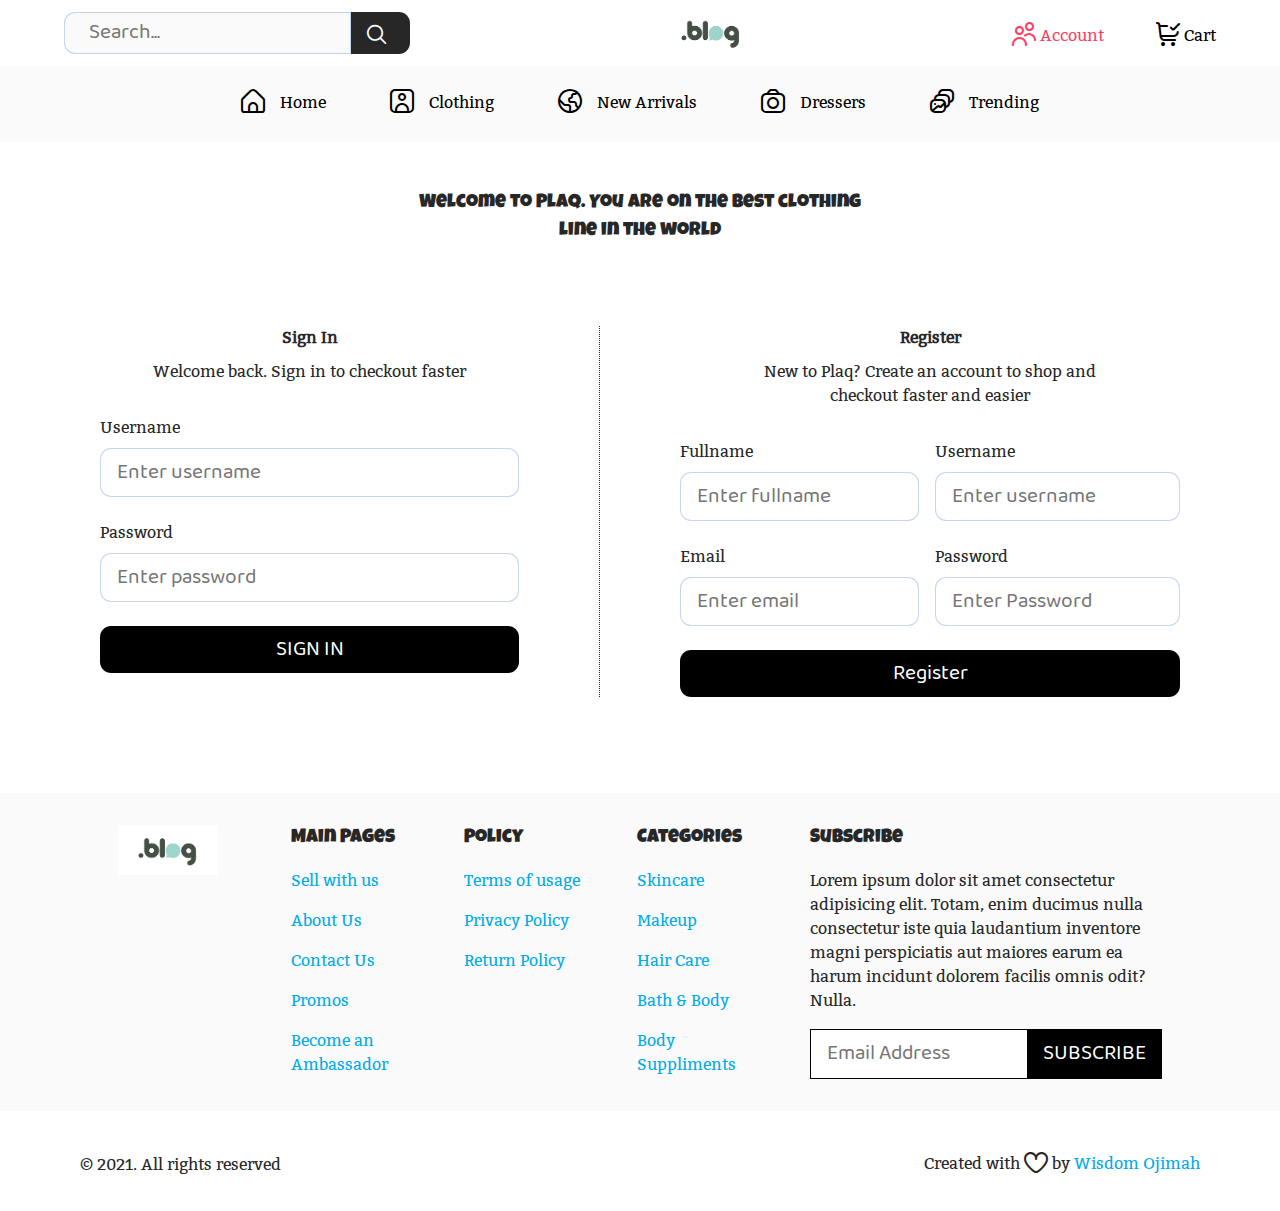
==== commit e28b92e4: "Created clothing page and a README file." ====
--- a/account.html
+++ b/account.html
@@ -29,11 +29,11 @@
 
         <div class="top-header flex justify-between align-center bg-white">
 
-            <form class="search-container absolute flex" action="GET">
+            <form class="search-container absolute flex" action="search.html" method="GET">
 
                 <input class="search-input input-focus bg-light-grey" type="text" placeholder="Search..." name="search">
 
-                <button class="search-btn white submit-btn" type="submit" aria-label="Search button">
+                <button class="search-btn submit-btn" type="submit" aria-label="Search button">
                     <i class="fr fi-rr-search relative"></i>
                 </button>
 
@@ -43,7 +43,7 @@
 
             <div>
 
-                <a class="top-nav-link-icon top-nav-active" href="account.html" aria-label="Login to one's account">
+                <a class="top-nav-link-icon top-nav-link-active" href="account.html" aria-label="Login to one's account">
                     <i class="fr fi-rr-users relative"></i>
                     Account
                 </a>
@@ -165,7 +165,7 @@
 
                         </div>
 
-                        <button class="footer-submit-btn white btn border-7" type="submit">
+                        <button class="bg-black bg-black-btn-hover white btn border-7" type="submit">
                             SIGN IN
                         </button>
 
@@ -221,7 +221,7 @@
 
                         </div>
 
-                        <button class="footer-submit-btn white btn border-7" type="submit" id="sign-up-btn">
+                        <button class="bg-black bg-black-btn-hover white btn border-7" type="submit" id="sign-up-btn">
                             Register
                         </button>
 
@@ -249,23 +249,23 @@
                     Main Pages
                 </h3>
 
-                <a class="footer-links" href="">
+                <a class="footer-links link" href="">
                     Sell with us
                 </a>
 
-                <a class="footer-links" href="">
+                <a class="footer-links link" href="">
                     About Us
                 </a>
 
-                <a class="footer-links" href="">
+                <a class="footer-links link" href="">
                     Contact Us
                 </a>
 
-                <a class="footer-links" href="">
+                <a class="footer-links link" href="">
                     Promos
                 </a>
 
-                <a class="footer-links" href="">
+                <a class="footer-links link" href="">
                     Become an Ambassador
                 </a>
 
@@ -277,15 +277,15 @@
                     Policy
                 </h3>
 
-                <a class="footer-links" href="">
+                <a class="footer-links link" href="">
                     Terms of usage
                 </a>
 
-                <a class="footer-links" href="">
+                <a class="footer-links link" href="">
                     Privacy Policy
                 </a>
 
-                <a class="footer-links" href="">
+                <a class="footer-links link" href="">
                     Return Policy
                 </a>
 
@@ -297,23 +297,23 @@
                     Categories
                 </h3>
 
-                <a class="footer-links" href="">
+                <a class="footer-links link" href="">
                     Skincare
                 </a>
 
-                <a class="footer-links" href="">
+                <a class="footer-links link" href="">
                     Makeup
                 </a>
 
-                <a class="footer-links" href="">
+                <a class="footer-links link" href="">
                     Hair Care
                 </a>
 
-                <a class="footer-links" href="">
+                <a class="footer-links link" href="">
                     Bath & Body
                 </a>
 
-                <a class="footer-links" href="">
+                <a class="footer-links link" href="">
                     Body Suppliments
                 </a>
 
@@ -333,7 +333,7 @@
 
                     <input class="footer-form-input btn bg-white" type="email" placeholder="Email Address">
 
-                    <button class="footer-submit-btn white btn" type="submit">
+                    <button class="bg-black bg-black-btn-hover white btn" type="submit">
                         SUBSCRIBE
                     </button>
 
@@ -343,10 +343,12 @@
 
         </div>
 
-        <div class="copyright bg-white flex align-center">
+        <div class="copyright bg-white flex align-center justify-between">
 
             <span>
-                &copy; 2021. All rights reserved
+                <p>
+                    &copy; 2021. All rights reserved
+                </p>
             </span>
 
             <span>
--- a/assets/css/main.css
+++ b/assets/css/main.css
@@ -5,7 +5,7 @@
     --light-grey: #fAfAfA;
     --blue: #00ABE7;
     --luckiest-guy: 'Luckiest Guy';
-    --noto-sans: 'Noto Sans';
+    --bitter: 'Bitter';
     --baloo-2: 'Baloo 2';
     --transparent-white: rgba(255, 255, 255, .4)
 }
@@ -27,15 +27,15 @@
 ::before,
 ::after,
 .footer-text,
-.arrivals-text p {
+.arrivals-text p,
+.clothing-card-text p {
     padding: 0;
     scroll-behavior: smooth;
 }
 
 body {
-    font-family: var(--noto-sans);
-    font-size: 100%;
-    font-weight: 300;
+    font-family: var(--bitter);
+    font-weight: 500;
     -webkit-font-smoothing: antialiased;
 }
 
@@ -45,17 +45,15 @@
 
 header a:not(.active):not(.search-toggle):hover,
 .footer-links:hover,
-.top-nav-active {
+.top-nav-link-active {
     color: #fe4066;
 }
 
 a {
     text-decoration: none;
-    font-weight: 500;
-}
-
-a,
-.fashion-outfit-three .header {
+}
+
+a {
     color: var(--black);
 }
 
@@ -70,17 +68,36 @@
     object-position: center;
 }
 
+img,
+.slideshow-content {
+    max-width: 100%;
+}
+
 input,
 button,
-textarea {
+textarea,
+select {
     border: none;
     outline: none;
     font-family: var(--baloo-2);
-    font-size: 100%;
+    font-size: 1.3rem;
+    font-weight: 100;
 }
 
 button {
     cursor: pointer;
+}
+
+textarea {
+    resize: vertical;
+}
+
+select {
+    -webkit-padding-end: 20px;
+    -moz-padding-end: 20px;
+    -webkit-padding-start: 2px;
+    -moz-padding-start: 2px;
+    border: 1px solid #aaaaaa;
 }
 
 .footer-container,
@@ -90,21 +107,26 @@
 }
 
 .logo {
-    width: 70px;
-    height: 60px;
+    width: 100px;
+    height: 50px;
 }
 
 .btn {
-    padding: .7rem 1rem;
+    padding: .5rem 1rem;
 }
 
 .input-focus:focus {
+    box-shadow: 0px 0px 0px 4px rgb(138 173 229 / 15%);
+}
+
+.input-focus:focus,
+.search-input,
+.account-input {
     border: 1px solid rgba(138 173 229 / 50%);
-    box-shadow: 0px 0px 0px 4px rgb(138 173 229 / 15%);
 }
 
 .fr {
-    top: .8vh;
+    top: .6vh;
     font-size: 1.5rem;
 }
 
@@ -165,7 +187,8 @@
     color: var(--blue);
 }
 
-.link:hover {
+.link:hover,
+.arrivals-add-to-cart a:hover {
     text-decoration: underline;
 }
 
@@ -184,6 +207,7 @@
 }
 
 .bg-white,
+.search-input:focus,
 .slide-indicator.active {
     background-color: var(--white);
     color: var(--main-black);
@@ -197,6 +221,15 @@
 .transparent-white {
     background-color: var(--transparent-white);
     color: var(--main-black);
+}
+
+.bg-black {
+    background-color: var(--black);
+    color: var(--white);
+}
+
+.bg-black-btn-hover:hover {
+    background-color: #272727;
 }
 
 .black {
@@ -216,15 +249,22 @@
 
 .sub-header {
     padding-top: .1rem;
-    font-size: .9rem;
-    font-weight: 550;
+}
+
+.sub-header,
+.paginate-control {
+    font-size: 1rem;
 }
 
 .active,
 .submit-btn,
 .what-you-like-grid::-webkit-scrollbar-thumb,
-.slide-indicator {
-    background-color: #fe4066;
+.slide-indicator,
+.nav-toggle,
+.nav-toggle::before,
+.nav-toggle::after {
+    background-color: var(--main-black);
+    color: var(--white);
 }
 
 .top-header,
@@ -248,17 +288,17 @@
 .search-input {
     border-top-left-radius: .7rem;
     border-bottom-left-radius: .7rem;
-    padding: .5rem 1.5rem;
+    padding: .3rem 1.5rem;
 }
 
 .search-btn {
     border-top-right-radius: .7rem;
     border-bottom-right-radius: .7rem;
-    padding: .5rem 1.5rem .5rem 1rem;
-}
-
-.search-btn .fr {
-    top: .6vh;
+    padding: .3rem 1.5rem .3rem 1rem;
+}
+
+.search-btn .fr,
+select {
     font-size: 1.2rem;
 }
 
@@ -275,7 +315,6 @@
 .nav-toggle::before,
 .nav-toggle::after {
     width: 40px;
-    background-color: var(--main-black);
     height: 1px;
 }
 
@@ -286,7 +325,8 @@
 img,
 .service-feature-icon,
 .footer-links,
-label {
+label,
+.clothing-image {
     display: block;
 }
 
@@ -298,11 +338,11 @@
 }
 
 .nav-toggle::before {
-    top: -.5rem;
+    top: -.8rem;
 }
 
 .nav-toggle::after {
-    top: .5rem;
+    top: .8rem;
 }
 
 .nav-toggle-close .nav-toggle {
@@ -324,8 +364,7 @@
 .nav-content {
     width: calc(80% - 2rem);
     height: 100vh;
-    top: 8rem;
-    transform-origin: 0 0;
+    top: 7.4rem;
     transform: translateX(-100%);
 }
 
@@ -349,19 +388,21 @@
     margin-bottom: 1rem;
 }
 
+.nav-link {
+    padding-top: .2rem;
+}
+
 .nav-link-icon {
     margin-right: .7rem;
 }
 
 .slideshow-container {
-    background-color: #e6f8f3;
     height: calc(100vh - 40vh);
     overflow: hidden;
 }
 
 .slideshow-content {
     min-width: 100%;
-    max-width: 100%;
 }
 
 .slideshow-image {
@@ -370,7 +411,6 @@
 
 .slide-indicator-container {
     left: 50%;
-    top: 50%;
     transform: translate(-50%, calc(100vh - 80vh));
 }
 
@@ -414,13 +454,15 @@
 .what-you-like-image,
 .share-fashion-image,
 .footer-form-input,
-.slideshow-image {
+.slideshow-image,
+.clothing-image {
     width: 100%;
 }
 
 .arrivals-image,
 .what-you-like-image,
-.share-fashion-image {
+.share-fashion-image,
+.clothing-image {
     height: 350px;
 }
 
@@ -430,7 +472,7 @@
 }
 
 .arrivals-add-to-cart a {
-    font-weight: 700;
+    font-weight: 600;
 }
 
 .what-you-like {
@@ -442,7 +484,7 @@
     gap: .55%;
     overflow: auto;
     scrollbar-width: thin;
-    scrollbar-color: #fe4066 var(--light-grey);
+    scrollbar-color: var(--main-black) var(--light-grey);
     -ms-overflow-style: none;
 }
 
@@ -457,7 +499,7 @@
 }
 
 .what-you-like-btn {
-    top: 14rem;
+    top: 13rem;
     z-index: 1;
 }
 
@@ -480,7 +522,8 @@
 .fashion-outfit,
 .share-fashion-grid,
 .service-features-grid,
-.footer-container {
+.footer-container,
+.clothing-grid {
     gap: 2rem;
 }
 
@@ -509,7 +552,7 @@
 
 .fashion-outfit-text-one,
 .fashion-outfit-text-two {
-    bottom: 3rem;
+    bottom: 2.5rem;
     left: 1rem;
 }
 
@@ -531,9 +574,14 @@
     background-image: url(../img/122897147_787767158684970_9108500850034584037_n.jpg);
 }
 
-.fashion-outfit-text-three {
+.fashion-outfit-text-three,
+.slide-indicator-container {
+    top: 50%;
+}
+
+.fashion-outfit-text-three,
+.to-top {
     right: 1rem;
-    top: 50%;
 }
 
 .fashion-outfit-three .header {
@@ -549,25 +597,25 @@
     border-right: none;
 }
 
-.footer-submit-btn {
-    background-color: var(--black);
-}
-
-.footer-submit-btn:hover {
-    background-color: #272727;
-}
-
-.copyright {
+.copyright,
+.clothing-select-filters,
+.clothing-pagination-links-container {
+    justify-content: space-around;
+}
+
+.copyright,
+.clothing-select-filters,
+.clothing-pagination-links-container,
+.top-header,
+.clothing-card-text,
+.fashion-outfit-text-three {
     flex-wrap: wrap;
-    justify-content: space-evenly;
-    column-gap: 2rem;
 }
 
 .to-top {
-    right: 1rem;
     bottom: 2rem;
+    transform: translateX(150%);
     box-shadow: 5px 6px 20px 0 rgba(0 0 0 / 20%);
-    transform: translateX(150%);
     z-index: 1024;
 }
 
@@ -581,12 +629,78 @@
 }
 
 .sign-in-grid,
-.sign-up-grid {
+.sign-up-grid,
+.clothing-top,
+.clothing-select-filters {
     gap: 1rem;
+}
+
+.account-grid .sub-header {
+    margin-top: .5rem;
 }
 
 .account-input {
     width: calc(100% - 2.1rem);
-    border: 1px solid rgba(138 173 229 / 50%);
     margin: .5rem 0;
 }
+
+.clothing-top {
+    padding-left: .7rem;
+    padding-right: .7rem;
+}
+
+.clothing-top,
+.clothing-select-filters {
+    padding-top: .5rem;
+    padding-bottom: .5rem;
+}
+
+.clothing-card-text {
+    margin: .3rem 0 0 .5rem;
+}
+
+.discount-box {
+    padding: .5rem 1rem;
+}
+
+.clothing-pagination {
+    justify-content: flex-end;
+}
+
+.clothing-pagination-links-container {
+    row-gap: 1rem;
+    place-content: center;
+}
+
+.clothing-pagination-links-container,
+.clothing-discount-advert {
+    margin-bottom: 4rem;
+}
+
+.clothing-pagination-link {
+    padding: .4rem .8rem;
+    border-radius: .5rem;
+}
+
+.clothing-pagination-link:hover,
+.clothing-pagination-link.active {
+    background-color: var(--blue);
+    color: var(--white);
+}
+
+.clothing-pagination-link:not(:last-child) {
+    margin-right: .5rem;
+}
+
+.paginate-divider,
+.clothing-pagination-link.active {
+    -webkit-user-select: none;
+    -moz-user-select: none;
+    -ms-user-select: none;
+    user-select: none;
+    pointer-events: none;
+}
+
+.paginate-control {
+    top: .3vh;
+}--- a/assets/css/style.css
+++ b/assets/css/style.css
@@ -6,7 +6,9 @@
 
     .container,
     .slideshow-container,
-    .account-container {
+    .account-container,
+    .clothing-pagination,
+    .clothing-discount-advert {
         margin-left: 1.5rem;
         margin-right: 1.5rem;
     }
@@ -29,7 +31,9 @@
 
     .container,
     .slideshow-container,
-    .account-container {
+    .account-container,
+    .clothing-pagination,
+    .clothing-discount-advert {
         margin-left: 2rem;
         margin-right: 2rem;
     }
@@ -52,7 +56,9 @@
 
     .container,
     .slideshow-container,
-    .account-container {
+    .account-container,
+    .clothing-pagination,
+    .clothing-discount-advert {
         margin-left: 2.5rem;
         margin-right: 2.5rem;
     }
@@ -83,14 +89,15 @@
 
     .container,
     .slideshow-container,
-    .account-container {
+    .account-container,
+    .clothing-pagination,
+    .clothing-discount-advert {
         margin-left: 3rem;
         margin-right: 3rem;
     }
 
     .top-header,
-    .nav-togglers,
-    .account-container {
+    .nav-togglers {
         padding-left: 3rem;
         padding-right: 3rem;
     }
@@ -103,40 +110,47 @@
         width: calc(55% - 2rem);
     }
 
-    
     .slideshow-container,
-    .what-you-like {
+    .what-you-like,
+    .account-header,
+    .account-grid .sub-header {
         width: 90%;
         margin-left: auto;
         margin-right: auto;
     }
 
+    .new-arrivals,
+    .share-fashion,
+    .clothing-grid,
+    .clothing-pagination,
+    .clothing-discount-advert {
+        margin-left: 1rem;
+        margin-right: 1rem;
+    }
+
     .new-arrivals-grid,
-    .share-fashion-grid {
+    .share-fashion-grid,
+    .clothing-grid {
         grid-template-columns: repeat(2, 1fr);
-        gap: 1rem;
-    }
-
-    .what-you-like {
+        gap: 1rem 1.2rem;
+    }
+
+    .what-you-like,
+    .account-header {
         width: 80%;
     }
 
+}
+
+@media only screen and (min-width: 650px) {
+
+    .nav-content {
+        width: calc(50% - 2rem);
+    }
+
     .account-container {
-        padding-left: 3.5rem;
-        padding-right: 3.5rem;
-    }
-
-}
-
-@media only screen and (min-width: 650px) {
-
-    .nav-content {
-        width: calc(50% - 2rem);
-    }
-
-    .account-container {
-        padding-left: 4rem;
-        padding-right: 4rem;
+        margin-left: 3.5rem;
+        margin-right: 3.5rem;
     }
 
 }
@@ -145,6 +159,21 @@
 
     .nav-content {
         width: calc(45% - 2rem);
+    }
+
+    .new-arrivals-grid,
+    .share-fashion-grid,
+    .clothing-grid {
+        gap: 1rem 1.5rem;
+    }
+
+    .new-arrivals,
+    .share-fashion,
+    .clothing-grid,
+    .clothing-pagination,
+    .clothing-discount-advert {
+        margin-left: 2rem;
+        margin-right: 2rem;
     }
 
     .what-you-like {
@@ -152,15 +181,32 @@
     }
 
     .footer-container,
-    .copyright,
-    .account-container {
+    .copyright {
         padding-left: 5rem;
         padding-right: 5rem;
     }
 
+    .copyright {
+        justify-content: space-between;
+    }
+
+    .account-container  {
+        margin-left: 4rem;
+        margin-right: 4rem;
+    }
+
 }
 
 @media only screen and (min-width: 768px) {
+
+    .new-arrivals,
+    .share-fashion,
+    .clothing-grid,
+    .clothing-pagination,
+    .clothing-discount-advert {
+        margin-left: 2.5rem;
+        margin-right: 2.5rem;
+    }
 
     .what-you-like-grid {
         gap: 2%;
@@ -175,7 +221,7 @@
     }
 
     .what-you-like-card {
-        min-width: 48.4%;
+        min-width: 48.2%;
     }
 
     .fashion-outfit {
@@ -206,18 +252,36 @@
         top: 35%;
     }
 
+    .account-container  {
+        margin-left: 5rem;
+        margin-right: 5rem;
+    }
+
 }
 
 @media only screen and (min-width: 800px) {
 
+    .new-arrivals,
+    .share-fashion,
+    .clothing-grid,
+    .clothing-pagination,
+    .clothing-discount-advert {
+        margin-left: 3rem;
+        margin-right: 3rem;
+    }
+
+    .footer-container {
+        display: flex;
+        flex-wrap: wrap;
+    }
+
     .account-container {
-        padding-left: 0;
-        padding-right: 0;
+        margin-left: 0;
+        margin-right: 0;
     }
 
     .account-header {
         width: 50%;
-        margin: auto;
     }
 
     .account-grid {
@@ -226,7 +290,7 @@
 
 }
 
-@media only screen and (min-width: 992px) {
+@media only screen and (min-width: 970px) {
     
     .nav-togglers {
         display: none;
@@ -259,7 +323,6 @@
     }
 
     .nav-content-container {
-        justify-content: space-between;
         padding-left: 5%;
         padding-right: 5%;
         padding-top: 1rem;
@@ -267,7 +330,9 @@
     }
 
     .nav-content-container,
-    .nav-links {
+    .nav-links,
+    .clothing-top,
+    .clothing-select-filters {
         flex-direction: row;
         align-items: center;
     }
@@ -286,19 +351,29 @@
 
     .nav-links {
         place-content: center;
-        column-gap: 2.5rem;
+    }
+
+    .nav-links,
+    .account-grid {
+        column-gap: 2rem;
     }
 
     .nav-link {
         display: initial;
-    }
-
-    .new-arivals,
-    .what-you-like,
+        padding-top: .9rem;
+        padding-bottom: .7rem;
+    }
+
+    .new-arrivals,
     .fashion-outfit,
     .service-features-grid,
     .subscribe-to-news-letter,
-    .account-header {
+    .clothing-grid,
+    .new-arrivals,
+    .share-fashion,
+    .clothing-grid,
+    .clothing-pagination,
+    .clothing-discount-advert {
         width: 90%;
         margin-left: auto;
         margin-right: auto;
@@ -314,23 +389,22 @@
         gap: .5rem;
     }
 
-    .footer-container {
-        display: flex;
-        flex-wrap: wrap;
+    .subscribe-to-news-letter,
+    .slideshow-container,
+    .account-grid .sub-header {
+        width: 80%;
     }
 
     .subscribe-to-news-letter,
     .slideshow-container {
-        width: 80%;
         margin-top: 2rem;
     }
 
-    .copyright {
+    .copyright,
+    .nav-content-container,
+    .clothing-top,
+    .clothing-select-filters {
         justify-content: space-between;
-    }
-
-    .account-header {
-        width: 30%;
     }
 
     .account-grid {
@@ -339,7 +413,7 @@
 
     .account-grid section:first-child {
         border-right: 1px dotted #272727;
-        padding-right: 5rem;
+        padding-right: 2rem;
     }
 
     .sign-up-grid {
@@ -368,18 +442,22 @@
         grid-area: sign-up-btn;
     }
 
-
+    .clothing-top {
+        padding-left: 1rem;
+        padding-right: 1rem;
+    }
 
 }
 
 @media only screen and (min-width: 1200px) {
     
-    .new-arivals,
+    .new-arrivals,
     .what-you-like,
     .fashion-outfit,
     .share-fashion,
     .service-features-grid,
-    .account-grid {
+    .account-grid,
+    .clothing-grid {
         width: 80%;
         margin-left: auto;
         margin-right: auto;
@@ -402,7 +480,8 @@
     }
 
     .share-fashion-grid,
-    .service-features-grid {
+    .service-features-grid,
+    .clothing-grid {
         grid-template-columns: repeat(4, 1fr);
         gap: 1rem;
     }
@@ -419,4 +498,27 @@
         margin-top: 0;
     }
 
+    .account-header {
+        width: 40%;
+    }
+
+    .account-grid {
+        width: 90%;
+        column-gap: 5rem;
+    }
+
+    .account-grid section:first-child {
+        padding-right: 5rem;
+    }
+
+    .clothing-top {
+        padding-left: 5%;
+        padding-right: 5%;
+    }
+
+    .clothing-grid {
+        width: 90%;
+        gap: 2rem;
+    }
+
 }  --- a/assets/css/fonts.css
+++ b/assets/css/fonts.css
@@ -1,12 +1,6 @@
 @font-face {
     font-family: 'Baloo 2';
     src: url('../fonts/Baloo 2.ttf') format('truetype');
-    font-display: swap;
-}
-
-@font-face {
-    font-family: 'Fira Code';
-    src: url('../fonts/Fira Code.ttf') format('truetype');
     font-display: swap;
 }
 
@@ -17,7 +11,7 @@
 }
 
 @font-face {
-    font-family: 'Noto Sans';
-    src: url('../fonts/Noto Sans.ttf') format('truetype');
+    font-family: 'Bitter';
+    src: url('../fonts/Bitter.ttf') format('truetype');
     font-display: swap;
 }--- a/assets/css/main.css
+++ b/assets/css/main.css
@@ -5,7 +5,7 @@
     --light-grey: #fAfAfA;
     --blue: #00ABE7;
     --luckiest-guy: 'Luckiest Guy';
-    --noto-sans: 'Noto Sans';
+    --bitter: 'Bitter';
     --baloo-2: 'Baloo 2';
     --transparent-white: rgba(255, 255, 255, .4)
 }
@@ -27,15 +27,15 @@
 ::before,
 ::after,
 .footer-text,
-.arrivals-text p {
+.arrivals-text p,
+.clothing-card-text p {
     padding: 0;
     scroll-behavior: smooth;
 }
 
 body {
-    font-family: var(--noto-sans);
-    font-size: 100%;
-    font-weight: 300;
+    font-family: var(--bitter);
+    font-weight: 500;
     -webkit-font-smoothing: antialiased;
 }
 
@@ -45,17 +45,15 @@
 
 header a:not(.active):not(.search-toggle):hover,
 .footer-links:hover,
-.top-nav-active {
+.top-nav-link-active {
     color: #fe4066;
 }
 
 a {
     text-decoration: none;
-    font-weight: 500;
-}
-
-a,
-.fashion-outfit-three .header {
+}
+
+a {
     color: var(--black);
 }
 
@@ -70,17 +68,36 @@
     object-position: center;
 }
 
+img,
+.slideshow-content {
+    max-width: 100%;
+}
+
 input,
 button,
-textarea {
+textarea,
+select {
     border: none;
     outline: none;
     font-family: var(--baloo-2);
-    font-size: 100%;
+    font-size: 1.3rem;
+    font-weight: 100;
 }
 
 button {
     cursor: pointer;
+}
+
+textarea {
+    resize: vertical;
+}
+
+select {
+    -webkit-padding-end: 20px;
+    -moz-padding-end: 20px;
+    -webkit-padding-start: 2px;
+    -moz-padding-start: 2px;
+    border: 1px solid #aaaaaa;
 }
 
 .footer-container,
@@ -90,21 +107,26 @@
 }
 
 .logo {
-    width: 70px;
-    height: 60px;
+    width: 100px;
+    height: 50px;
 }
 
 .btn {
-    padding: .7rem 1rem;
+    padding: .5rem 1rem;
 }
 
 .input-focus:focus {
+    box-shadow: 0px 0px 0px 4px rgb(138 173 229 / 15%);
+}
+
+.input-focus:focus,
+.search-input,
+.account-input {
     border: 1px solid rgba(138 173 229 / 50%);
-    box-shadow: 0px 0px 0px 4px rgb(138 173 229 / 15%);
 }
 
 .fr {
-    top: .8vh;
+    top: .6vh;
     font-size: 1.5rem;
 }
 
@@ -165,7 +187,8 @@
     color: var(--blue);
 }
 
-.link:hover {
+.link:hover,
+.arrivals-add-to-cart a:hover {
     text-decoration: underline;
 }
 
@@ -184,6 +207,7 @@
 }
 
 .bg-white,
+.search-input:focus,
 .slide-indicator.active {
     background-color: var(--white);
     color: var(--main-black);
@@ -197,6 +221,15 @@
 .transparent-white {
     background-color: var(--transparent-white);
     color: var(--main-black);
+}
+
+.bg-black {
+    background-color: var(--black);
+    color: var(--white);
+}
+
+.bg-black-btn-hover:hover {
+    background-color: #272727;
 }
 
 .black {
@@ -216,15 +249,22 @@
 
 .sub-header {
     padding-top: .1rem;
-    font-size: .9rem;
-    font-weight: 550;
+}
+
+.sub-header,
+.paginate-control {
+    font-size: 1rem;
 }
 
 .active,
 .submit-btn,
 .what-you-like-grid::-webkit-scrollbar-thumb,
-.slide-indicator {
-    background-color: #fe4066;
+.slide-indicator,
+.nav-toggle,
+.nav-toggle::before,
+.nav-toggle::after {
+    background-color: var(--main-black);
+    color: var(--white);
 }
 
 .top-header,
@@ -248,17 +288,17 @@
 .search-input {
     border-top-left-radius: .7rem;
     border-bottom-left-radius: .7rem;
-    padding: .5rem 1.5rem;
+    padding: .3rem 1.5rem;
 }
 
 .search-btn {
     border-top-right-radius: .7rem;
     border-bottom-right-radius: .7rem;
-    padding: .5rem 1.5rem .5rem 1rem;
-}
-
-.search-btn .fr {
-    top: .6vh;
+    padding: .3rem 1.5rem .3rem 1rem;
+}
+
+.search-btn .fr,
+select {
     font-size: 1.2rem;
 }
 
@@ -275,7 +315,6 @@
 .nav-toggle::before,
 .nav-toggle::after {
     width: 40px;
-    background-color: var(--main-black);
     height: 1px;
 }
 
@@ -286,7 +325,8 @@
 img,
 .service-feature-icon,
 .footer-links,
-label {
+label,
+.clothing-image {
     display: block;
 }
 
@@ -298,11 +338,11 @@
 }
 
 .nav-toggle::before {
-    top: -.5rem;
+    top: -.8rem;
 }
 
 .nav-toggle::after {
-    top: .5rem;
+    top: .8rem;
 }
 
 .nav-toggle-close .nav-toggle {
@@ -324,8 +364,7 @@
 .nav-content {
     width: calc(80% - 2rem);
     height: 100vh;
-    top: 8rem;
-    transform-origin: 0 0;
+    top: 7.4rem;
     transform: translateX(-100%);
 }
 
@@ -349,19 +388,21 @@
     margin-bottom: 1rem;
 }
 
+.nav-link {
+    padding-top: .2rem;
+}
+
 .nav-link-icon {
     margin-right: .7rem;
 }
 
 .slideshow-container {
-    background-color: #e6f8f3;
     height: calc(100vh - 40vh);
     overflow: hidden;
 }
 
 .slideshow-content {
     min-width: 100%;
-    max-width: 100%;
 }
 
 .slideshow-image {
@@ -370,7 +411,6 @@
 
 .slide-indicator-container {
     left: 50%;
-    top: 50%;
     transform: translate(-50%, calc(100vh - 80vh));
 }
 
@@ -414,13 +454,15 @@
 .what-you-like-image,
 .share-fashion-image,
 .footer-form-input,
-.slideshow-image {
+.slideshow-image,
+.clothing-image {
     width: 100%;
 }
 
 .arrivals-image,
 .what-you-like-image,
-.share-fashion-image {
+.share-fashion-image,
+.clothing-image {
     height: 350px;
 }
 
@@ -430,7 +472,7 @@
 }
 
 .arrivals-add-to-cart a {
-    font-weight: 700;
+    font-weight: 600;
 }
 
 .what-you-like {
@@ -442,7 +484,7 @@
     gap: .55%;
     overflow: auto;
     scrollbar-width: thin;
-    scrollbar-color: #fe4066 var(--light-grey);
+    scrollbar-color: var(--main-black) var(--light-grey);
     -ms-overflow-style: none;
 }
 
@@ -457,7 +499,7 @@
 }
 
 .what-you-like-btn {
-    top: 14rem;
+    top: 13rem;
     z-index: 1;
 }
 
@@ -480,7 +522,8 @@
 .fashion-outfit,
 .share-fashion-grid,
 .service-features-grid,
-.footer-container {
+.footer-container,
+.clothing-grid {
     gap: 2rem;
 }
 
@@ -509,7 +552,7 @@
 
 .fashion-outfit-text-one,
 .fashion-outfit-text-two {
-    bottom: 3rem;
+    bottom: 2.5rem;
     left: 1rem;
 }
 
@@ -531,9 +574,14 @@
     background-image: url(../img/122897147_787767158684970_9108500850034584037_n.jpg);
 }
 
-.fashion-outfit-text-three {
+.fashion-outfit-text-three,
+.slide-indicator-container {
+    top: 50%;
+}
+
+.fashion-outfit-text-three,
+.to-top {
     right: 1rem;
-    top: 50%;
 }
 
 .fashion-outfit-three .header {
@@ -549,25 +597,25 @@
     border-right: none;
 }
 
-.footer-submit-btn {
-    background-color: var(--black);
-}
-
-.footer-submit-btn:hover {
-    background-color: #272727;
-}
-
-.copyright {
+.copyright,
+.clothing-select-filters,
+.clothing-pagination-links-container {
+    justify-content: space-around;
+}
+
+.copyright,
+.clothing-select-filters,
+.clothing-pagination-links-container,
+.top-header,
+.clothing-card-text,
+.fashion-outfit-text-three {
     flex-wrap: wrap;
-    justify-content: space-evenly;
-    column-gap: 2rem;
 }
 
 .to-top {
-    right: 1rem;
     bottom: 2rem;
+    transform: translateX(150%);
     box-shadow: 5px 6px 20px 0 rgba(0 0 0 / 20%);
-    transform: translateX(150%);
     z-index: 1024;
 }
 
@@ -581,12 +629,78 @@
 }
 
 .sign-in-grid,
-.sign-up-grid {
+.sign-up-grid,
+.clothing-top,
+.clothing-select-filters {
     gap: 1rem;
+}
+
+.account-grid .sub-header {
+    margin-top: .5rem;
 }
 
 .account-input {
     width: calc(100% - 2.1rem);
-    border: 1px solid rgba(138 173 229 / 50%);
     margin: .5rem 0;
 }
+
+.clothing-top {
+    padding-left: .7rem;
+    padding-right: .7rem;
+}
+
+.clothing-top,
+.clothing-select-filters {
+    padding-top: .5rem;
+    padding-bottom: .5rem;
+}
+
+.clothing-card-text {
+    margin: .3rem 0 0 .5rem;
+}
+
+.discount-box {
+    padding: .5rem 1rem;
+}
+
+.clothing-pagination {
+    justify-content: flex-end;
+}
+
+.clothing-pagination-links-container {
+    row-gap: 1rem;
+    place-content: center;
+}
+
+.clothing-pagination-links-container,
+.clothing-discount-advert {
+    margin-bottom: 4rem;
+}
+
+.clothing-pagination-link {
+    padding: .4rem .8rem;
+    border-radius: .5rem;
+}
+
+.clothing-pagination-link:hover,
+.clothing-pagination-link.active {
+    background-color: var(--blue);
+    color: var(--white);
+}
+
+.clothing-pagination-link:not(:last-child) {
+    margin-right: .5rem;
+}
+
+.paginate-divider,
+.clothing-pagination-link.active {
+    -webkit-user-select: none;
+    -moz-user-select: none;
+    -ms-user-select: none;
+    user-select: none;
+    pointer-events: none;
+}
+
+.paginate-control {
+    top: .3vh;
+}--- a/assets/css/style.css
+++ b/assets/css/style.css
@@ -6,7 +6,9 @@
 
     .container,
     .slideshow-container,
-    .account-container {
+    .account-container,
+    .clothing-pagination,
+    .clothing-discount-advert {
         margin-left: 1.5rem;
         margin-right: 1.5rem;
     }
@@ -29,7 +31,9 @@
 
     .container,
     .slideshow-container,
-    .account-container {
+    .account-container,
+    .clothing-pagination,
+    .clothing-discount-advert {
         margin-left: 2rem;
         margin-right: 2rem;
     }
@@ -52,7 +56,9 @@
 
     .container,
     .slideshow-container,
-    .account-container {
+    .account-container,
+    .clothing-pagination,
+    .clothing-discount-advert {
         margin-left: 2.5rem;
         margin-right: 2.5rem;
     }
@@ -83,14 +89,15 @@
 
     .container,
     .slideshow-container,
-    .account-container {
+    .account-container,
+    .clothing-pagination,
+    .clothing-discount-advert {
         margin-left: 3rem;
         margin-right: 3rem;
     }
 
     .top-header,
-    .nav-togglers,
-    .account-container {
+    .nav-togglers {
         padding-left: 3rem;
         padding-right: 3rem;
     }
@@ -103,40 +110,47 @@
         width: calc(55% - 2rem);
     }
 
-    
     .slideshow-container,
-    .what-you-like {
+    .what-you-like,
+    .account-header,
+    .account-grid .sub-header {
         width: 90%;
         margin-left: auto;
         margin-right: auto;
     }
 
+    .new-arrivals,
+    .share-fashion,
+    .clothing-grid,
+    .clothing-pagination,
+    .clothing-discount-advert {
+        margin-left: 1rem;
+        margin-right: 1rem;
+    }
+
     .new-arrivals-grid,
-    .share-fashion-grid {
+    .share-fashion-grid,
+    .clothing-grid {
         grid-template-columns: repeat(2, 1fr);
-        gap: 1rem;
-    }
-
-    .what-you-like {
+        gap: 1rem 1.2rem;
+    }
+
+    .what-you-like,
+    .account-header {
         width: 80%;
     }
 
+}
+
+@media only screen and (min-width: 650px) {
+
+    .nav-content {
+        width: calc(50% - 2rem);
+    }
+
     .account-container {
-        padding-left: 3.5rem;
-        padding-right: 3.5rem;
-    }
-
-}
-
-@media only screen and (min-width: 650px) {
-
-    .nav-content {
-        width: calc(50% - 2rem);
-    }
-
-    .account-container {
-        padding-left: 4rem;
-        padding-right: 4rem;
+        margin-left: 3.5rem;
+        margin-right: 3.5rem;
     }
 
 }
@@ -145,6 +159,21 @@
 
     .nav-content {
         width: calc(45% - 2rem);
+    }
+
+    .new-arrivals-grid,
+    .share-fashion-grid,
+    .clothing-grid {
+        gap: 1rem 1.5rem;
+    }
+
+    .new-arrivals,
+    .share-fashion,
+    .clothing-grid,
+    .clothing-pagination,
+    .clothing-discount-advert {
+        margin-left: 2rem;
+        margin-right: 2rem;
     }
 
     .what-you-like {
@@ -152,15 +181,32 @@
     }
 
     .footer-container,
-    .copyright,
-    .account-container {
+    .copyright {
         padding-left: 5rem;
         padding-right: 5rem;
     }
 
+    .copyright {
+        justify-content: space-between;
+    }
+
+    .account-container  {
+        margin-left: 4rem;
+        margin-right: 4rem;
+    }
+
 }
 
 @media only screen and (min-width: 768px) {
+
+    .new-arrivals,
+    .share-fashion,
+    .clothing-grid,
+    .clothing-pagination,
+    .clothing-discount-advert {
+        margin-left: 2.5rem;
+        margin-right: 2.5rem;
+    }
 
     .what-you-like-grid {
         gap: 2%;
@@ -175,7 +221,7 @@
     }
 
     .what-you-like-card {
-        min-width: 48.4%;
+        min-width: 48.2%;
     }
 
     .fashion-outfit {
@@ -206,18 +252,36 @@
         top: 35%;
     }
 
+    .account-container  {
+        margin-left: 5rem;
+        margin-right: 5rem;
+    }
+
 }
 
 @media only screen and (min-width: 800px) {
 
+    .new-arrivals,
+    .share-fashion,
+    .clothing-grid,
+    .clothing-pagination,
+    .clothing-discount-advert {
+        margin-left: 3rem;
+        margin-right: 3rem;
+    }
+
+    .footer-container {
+        display: flex;
+        flex-wrap: wrap;
+    }
+
     .account-container {
-        padding-left: 0;
-        padding-right: 0;
+        margin-left: 0;
+        margin-right: 0;
     }
 
     .account-header {
         width: 50%;
-        margin: auto;
     }
 
     .account-grid {
@@ -226,7 +290,7 @@
 
 }
 
-@media only screen and (min-width: 992px) {
+@media only screen and (min-width: 970px) {
     
     .nav-togglers {
         display: none;
@@ -259,7 +323,6 @@
     }
 
     .nav-content-container {
-        justify-content: space-between;
         padding-left: 5%;
         padding-right: 5%;
         padding-top: 1rem;
@@ -267,7 +330,9 @@
     }
 
     .nav-content-container,
-    .nav-links {
+    .nav-links,
+    .clothing-top,
+    .clothing-select-filters {
         flex-direction: row;
         align-items: center;
     }
@@ -286,19 +351,29 @@
 
     .nav-links {
         place-content: center;
-        column-gap: 2.5rem;
+    }
+
+    .nav-links,
+    .account-grid {
+        column-gap: 2rem;
     }
 
     .nav-link {
         display: initial;
-    }
-
-    .new-arivals,
-    .what-you-like,
+        padding-top: .9rem;
+        padding-bottom: .7rem;
+    }
+
+    .new-arrivals,
     .fashion-outfit,
     .service-features-grid,
     .subscribe-to-news-letter,
-    .account-header {
+    .clothing-grid,
+    .new-arrivals,
+    .share-fashion,
+    .clothing-grid,
+    .clothing-pagination,
+    .clothing-discount-advert {
         width: 90%;
         margin-left: auto;
         margin-right: auto;
@@ -314,23 +389,22 @@
         gap: .5rem;
     }
 
-    .footer-container {
-        display: flex;
-        flex-wrap: wrap;
+    .subscribe-to-news-letter,
+    .slideshow-container,
+    .account-grid .sub-header {
+        width: 80%;
     }
 
     .subscribe-to-news-letter,
     .slideshow-container {
-        width: 80%;
         margin-top: 2rem;
     }
 
-    .copyright {
+    .copyright,
+    .nav-content-container,
+    .clothing-top,
+    .clothing-select-filters {
         justify-content: space-between;
-    }
-
-    .account-header {
-        width: 30%;
     }
 
     .account-grid {
@@ -339,7 +413,7 @@
 
     .account-grid section:first-child {
         border-right: 1px dotted #272727;
-        padding-right: 5rem;
+        padding-right: 2rem;
     }
 
     .sign-up-grid {
@@ -368,18 +442,22 @@
         grid-area: sign-up-btn;
     }
 
-
+    .clothing-top {
+        padding-left: 1rem;
+        padding-right: 1rem;
+    }
 
 }
 
 @media only screen and (min-width: 1200px) {
     
-    .new-arivals,
+    .new-arrivals,
     .what-you-like,
     .fashion-outfit,
     .share-fashion,
     .service-features-grid,
-    .account-grid {
+    .account-grid,
+    .clothing-grid {
         width: 80%;
         margin-left: auto;
         margin-right: auto;
@@ -402,7 +480,8 @@
     }
 
     .share-fashion-grid,
-    .service-features-grid {
+    .service-features-grid,
+    .clothing-grid {
         grid-template-columns: repeat(4, 1fr);
         gap: 1rem;
     }
@@ -419,4 +498,27 @@
         margin-top: 0;
     }
 
+    .account-header {
+        width: 40%;
+    }
+
+    .account-grid {
+        width: 90%;
+        column-gap: 5rem;
+    }
+
+    .account-grid section:first-child {
+        padding-right: 5rem;
+    }
+
+    .clothing-top {
+        padding-left: 5%;
+        padding-right: 5%;
+    }
+
+    .clothing-grid {
+        width: 90%;
+        gap: 2rem;
+    }
+
 }  --- a/assets/css/fonts.css
+++ b/assets/css/fonts.css
@@ -1,12 +1,6 @@
 @font-face {
     font-family: 'Baloo 2';
     src: url('../fonts/Baloo 2.ttf') format('truetype');
-    font-display: swap;
-}
-
-@font-face {
-    font-family: 'Fira Code';
-    src: url('../fonts/Fira Code.ttf') format('truetype');
     font-display: swap;
 }
 
@@ -17,7 +11,7 @@
 }
 
 @font-face {
-    font-family: 'Noto Sans';
-    src: url('../fonts/Noto Sans.ttf') format('truetype');
+    font-family: 'Bitter';
+    src: url('../fonts/Bitter.ttf') format('truetype');
     font-display: swap;
 }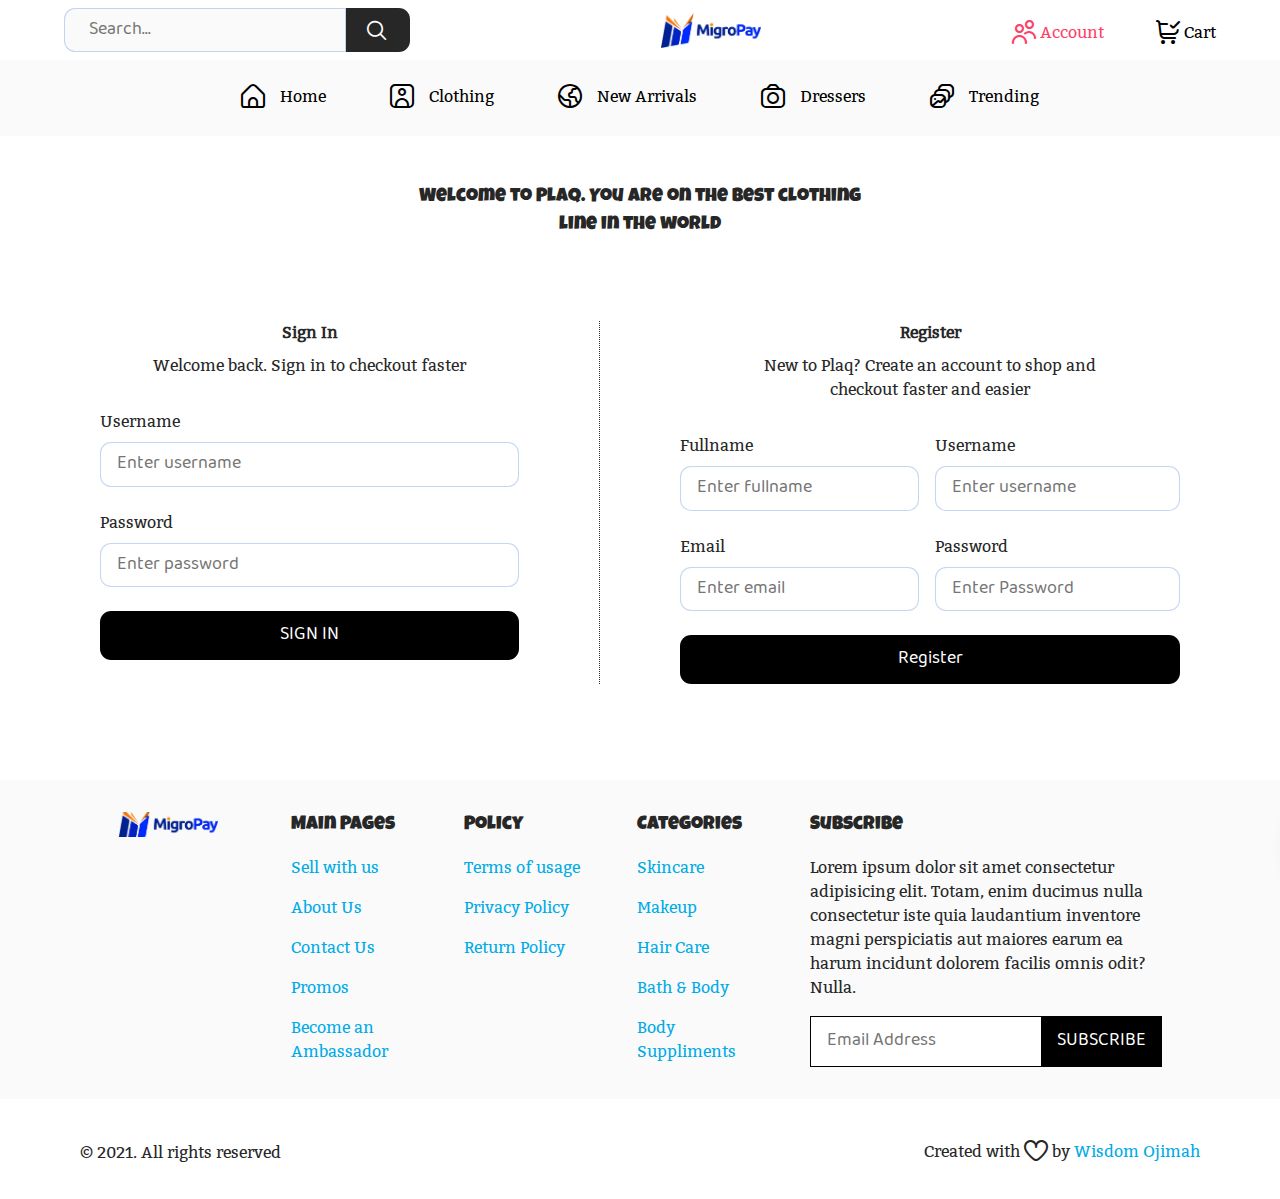
==== commit c9196501: "Added cloth review page." ====
--- a/account.html
+++ b/account.html
@@ -39,7 +39,7 @@
 
             </form>
 
-            <img class="logo" src="assets/img/logo.png" alt="Logo" width="70" height="100%">
+            <img class="logo" src="assets/img/logo.png" alt="Logo" width="100" height="auto">
 
             <div>
 
@@ -152,7 +152,7 @@
                             <label for="sign-in-username">
                                 Username
                             </label>
-                            <input class="account-input btn input-focus border-7" type="text" placeholder="Enter username" name="username" id="sign-in-username" required>
+                            <input class="account-input input-focus border-7" type="text" placeholder="Enter username" name="username" id="sign-in-username" required>
 
                         </div>
 
@@ -161,7 +161,7 @@
                             <label for="sign-in-password">
                                 Password
                             </label>
-                            <input class="account-input btn input-focus border-7" type="password" placeholder="Enter password" name="password" id="sign-in-password" required>
+                            <input class="account-input input-focus border-7" type="password" placeholder="Enter password" name="password" id="sign-in-password" required>
 
                         </div>
 
@@ -190,7 +190,7 @@
                             <label for="fullname">
                                 Fullname
                             </label>
-                            <input class="account-input btn input-focus border-7" type="text" placeholder="Enter fullname" name="fullname" id="fullname" maxlength="255" required>
+                            <input class="account-input input-focus border-7" type="text" placeholder="Enter fullname" name="fullname" id="fullname" maxlength="255" required>
 
                         </div>
 
@@ -199,7 +199,7 @@
                             <label for="username">
                                 Username
                             </label>
-                            <input class="account-input btn input-focus border-7" type="text" placeholder="Enter username" name="username" id="username" required minlength="2" maxlength="255">
+                            <input class="account-input input-focus border-7" type="text" placeholder="Enter username" name="username" id="username" required minlength="2" maxlength="255">
 
                         </div>
 
@@ -208,7 +208,7 @@
                             <label for="email">
                                 Email
                             </label>
-                            <input class="account-input btn input-focus border-7" type="email" placeholder="Enter email" name="email" id="email" required>
+                            <input class="account-input input-focus border-7" type="email" placeholder="Enter email" name="email" id="email" required>
 
                         </div>
 
@@ -217,7 +217,7 @@
                             <label for="password">
                                 Password
                             </label>
-                            <input class="account-input btn input-focus border-7" type="password" placeholder="Enter Password" name="password" id="password" required>
+                            <input class="account-input input-focus border-7" type="password" placeholder="Enter Password" name="password" id="password" required>
 
                         </div>
 
@@ -241,7 +241,7 @@
 
         <div class="footer-container grid justify-between">
 
-            <img class="logo" src="assets/img/logo.png" alt="Logo" width="70" height="100%">
+            <img class="logo" src="assets/img/logo.png" alt="Logo" width="100" height="auto">
 
             <div>
 
@@ -361,7 +361,7 @@
     </footer>
 
 
-    <a class="to-top btn bg-white fixed border-7" href="javascript:void(0)" aria-label="Scroll to top button">
+    <a class="to-top bg-white fixed border-7" href="javascript:void(0)" aria-label="Scroll to top button">
         <i class="fr fi-rr-angle-up"></i>
     </a>
 
--- a/assets/css/main.css
+++ b/assets/css/main.css
@@ -80,11 +80,12 @@
     border: none;
     outline: none;
     font-family: var(--baloo-2);
-    font-size: 1.3rem;
+    font-size: 1.1rem;
     font-weight: 100;
 }
 
-button {
+button,
+summary {
     cursor: pointer;
 }
 
@@ -108,11 +109,11 @@
 
 .logo {
     width: 100px;
-    height: 50px;
+    height: auto;
 }
 
 .btn {
-    padding: .5rem 1rem;
+    padding: .7rem 1rem;
 }
 
 .input-focus:focus {
@@ -288,13 +289,13 @@
 .search-input {
     border-top-left-radius: .7rem;
     border-bottom-left-radius: .7rem;
-    padding: .3rem 1.5rem;
+    padding: .5rem 1.5rem;
 }
 
 .search-btn {
     border-top-right-radius: .7rem;
     border-bottom-right-radius: .7rem;
-    padding: .3rem 1.5rem .3rem 1rem;
+    padding: .3rem 1.5rem .3rem 1.3rem;
 }
 
 .search-btn .fr,
@@ -364,7 +365,7 @@
 .nav-content {
     width: calc(80% - 2rem);
     height: 100vh;
-    top: 7.4rem;
+    top: 6.5rem;
     transform: translateX(-100%);
 }
 
@@ -405,7 +406,8 @@
     min-width: 100%;
 }
 
-.slideshow-image {
+.slideshow-image,
+.preview-cloth-image {
     height: 100%;
 }
 
@@ -429,7 +431,11 @@
 .slideshow-container,
 .account-grid,
 .sign-in-grid,
-.sign-up-grid {
+.sign-up-grid,
+.clothing-preview-image-grid,
+.review-container,
+.reviews-grid,
+.top-reviews {
     margin-top: 2rem;
 }
 
@@ -439,7 +445,8 @@
     margin-bottom: 2rem;
 }
 
-.new-arrivals-grid {
+.new-arrivals-grid,
+.cloth-details {
     row-gap: 2rem;
 }
 
@@ -461,8 +468,7 @@
 
 .arrivals-image,
 .what-you-like-image,
-.share-fashion-image,
-.clothing-image {
+.share-fashion-image {
     height: 350px;
 }
 
@@ -523,7 +529,11 @@
 .share-fashion-grid,
 .service-features-grid,
 .footer-container,
-.clothing-grid {
+.clothing-grid,
+.clothing-preview-image-grid,
+.clothing-preview-image,
+.review,
+.top-reviews {
     gap: 2rem;
 }
 
@@ -613,6 +623,7 @@
 }
 
 .to-top {
+    padding: .6rem .7rem .4rem .7rem;
     bottom: 2rem;
     transform: translateX(150%);
     box-shadow: 5px 6px 20px 0 rgba(0 0 0 / 20%);
@@ -631,7 +642,8 @@
 .sign-in-grid,
 .sign-up-grid,
 .clothing-top,
-.clothing-select-filters {
+.clothing-select-filters,
+.preview-details {
     gap: 1rem;
 }
 
@@ -642,6 +654,7 @@
 .account-input {
     width: calc(100% - 2.1rem);
     margin: .5rem 0;
+    padding: .5rem 1rem;
 }
 
 .clothing-top {
@@ -670,11 +683,6 @@
 .clothing-pagination-links-container {
     row-gap: 1rem;
     place-content: center;
-}
-
-.clothing-pagination-links-container,
-.clothing-discount-advert {
-    margin-bottom: 4rem;
 }
 
 .clothing-pagination-link {
@@ -703,4 +711,39 @@
 
 .paginate-control {
     top: .3vh;
+}
+
+.cloth-preview-main {
+    padding-bottom: 2rem;
+}
+
+.clothing-preview-image {
+    grid-template-areas: "one three"
+                         "four two";
+    gap: .5rem;
+}
+
+.one {
+    grid-area: one;
+}
+
+.two {
+    grid-area: two;
+}
+
+.three {
+    grid-area: three;
+}
+
+.four {
+    grid-area: four;
+}
+
+.sizes {
+    border: 1px solid lightgray;
+    padding: .5rem .7rem;
+}
+
+.review-content {
+    column-gap: .5rem;
 }--- a/assets/css/style.css
+++ b/assets/css/style.css
@@ -7,8 +7,8 @@
     .container,
     .slideshow-container,
     .account-container,
-    .clothing-pagination,
-    .clothing-discount-advert {
+    .clothing-main,
+    .cloth-preview {
         margin-left: 1.5rem;
         margin-right: 1.5rem;
     }
@@ -32,8 +32,8 @@
     .container,
     .slideshow-container,
     .account-container,
-    .clothing-pagination,
-    .clothing-discount-advert {
+    .clothing-main,
+    .cloth-preview {
         margin-left: 2rem;
         margin-right: 2rem;
     }
@@ -57,8 +57,8 @@
     .container,
     .slideshow-container,
     .account-container,
-    .clothing-pagination,
-    .clothing-discount-advert {
+    .clothing-main,
+    .cloth-preview {
         margin-left: 2.5rem;
         margin-right: 2.5rem;
     }
@@ -90,8 +90,8 @@
     .container,
     .slideshow-container,
     .account-container,
-    .clothing-pagination,
-    .clothing-discount-advert {
+    .clothing-main,
+    .cloth-preview {
         margin-left: 3rem;
         margin-right: 3rem;
     }
@@ -113,7 +113,8 @@
     .slideshow-container,
     .what-you-like,
     .account-header,
-    .account-grid .sub-header {
+    .account-grid .sub-header,
+    .cloth-preview {
         width: 90%;
         margin-left: auto;
         margin-right: auto;
@@ -121,9 +122,7 @@
 
     .new-arrivals,
     .share-fashion,
-    .clothing-grid,
-    .clothing-pagination,
-    .clothing-discount-advert {
+    .clothing-main {
         margin-left: 1rem;
         margin-right: 1rem;
     }
@@ -169,9 +168,7 @@
 
     .new-arrivals,
     .share-fashion,
-    .clothing-grid,
-    .clothing-pagination,
-    .clothing-discount-advert {
+    .clothing-main {
         margin-left: 2rem;
         margin-right: 2rem;
     }
@@ -195,15 +192,19 @@
         margin-right: 4rem;
     }
 
+    .reviews-grid {
+        grid-template-columns: repeat(2, 6fr);
+        column-gap: 1rem;
+    }
+
 }
 
 @media only screen and (min-width: 768px) {
 
     .new-arrivals,
     .share-fashion,
-    .clothing-grid,
-    .clothing-pagination,
-    .clothing-discount-advert {
+    .clothing-main,
+    .cloth-preview {
         margin-left: 2.5rem;
         margin-right: 2.5rem;
     }
@@ -261,11 +262,14 @@
 
 @media only screen and (min-width: 800px) {
 
+    .logo {
+        height: 10%;
+    }
+
     .new-arrivals,
     .share-fashion,
-    .clothing-grid,
-    .clothing-pagination,
-    .clothing-discount-advert {
+    .clothing-main,
+    .cloth-preview {
         margin-left: 3rem;
         margin-right: 3rem;
     }
@@ -371,9 +375,8 @@
     .clothing-grid,
     .new-arrivals,
     .share-fashion,
-    .clothing-grid,
-    .clothing-pagination,
-    .clothing-discount-advert {
+    .clothing-main,
+    .cloth-preview {
         width: 90%;
         margin-left: auto;
         margin-right: auto;
@@ -447,6 +450,21 @@
         padding-right: 1rem;
     }
 
+    .clothing-preview-image-grid {
+        grid-template-columns: 10fr 6fr;
+    }
+
+    .clothing-preview-image {
+        grid-template-areas: "one two two"
+                             "three two two"
+                             "four two two";
+        gap: 1rem;
+    }
+
+    .reviews-grid {
+        column-gap: 2rem;
+    }
+
 }
 
 @media only screen and (min-width: 1200px) {
@@ -457,7 +475,8 @@
     .share-fashion,
     .service-features-grid,
     .account-grid,
-    .clothing-grid {
+    .cloth-preview,
+    .clothing-main {
         width: 80%;
         margin-left: auto;
         margin-right: auto;
@@ -502,8 +521,13 @@
         width: 40%;
     }
 
-    .account-grid {
+    .account-grid,
+    .clothing-main {
         width: 90%;
+    }
+
+    .account-grid,
+    .reviews-grid {
         column-gap: 5rem;
     }
 
@@ -517,8 +541,11 @@
     }
 
     .clothing-grid {
-        width: 90%;
         gap: 2rem;
     }
 
+    .reviews-grid {
+        grid-template-columns: 8fr 5fr;
+    }
+
 }  --- a/assets/css/main.css
+++ b/assets/css/main.css
@@ -80,11 +80,12 @@
     border: none;
     outline: none;
     font-family: var(--baloo-2);
-    font-size: 1.3rem;
+    font-size: 1.1rem;
     font-weight: 100;
 }
 
-button {
+button,
+summary {
     cursor: pointer;
 }
 
@@ -108,11 +109,11 @@
 
 .logo {
     width: 100px;
-    height: 50px;
+    height: auto;
 }
 
 .btn {
-    padding: .5rem 1rem;
+    padding: .7rem 1rem;
 }
 
 .input-focus:focus {
@@ -288,13 +289,13 @@
 .search-input {
     border-top-left-radius: .7rem;
     border-bottom-left-radius: .7rem;
-    padding: .3rem 1.5rem;
+    padding: .5rem 1.5rem;
 }
 
 .search-btn {
     border-top-right-radius: .7rem;
     border-bottom-right-radius: .7rem;
-    padding: .3rem 1.5rem .3rem 1rem;
+    padding: .3rem 1.5rem .3rem 1.3rem;
 }
 
 .search-btn .fr,
@@ -364,7 +365,7 @@
 .nav-content {
     width: calc(80% - 2rem);
     height: 100vh;
-    top: 7.4rem;
+    top: 6.5rem;
     transform: translateX(-100%);
 }
 
@@ -405,7 +406,8 @@
     min-width: 100%;
 }
 
-.slideshow-image {
+.slideshow-image,
+.preview-cloth-image {
     height: 100%;
 }
 
@@ -429,7 +431,11 @@
 .slideshow-container,
 .account-grid,
 .sign-in-grid,
-.sign-up-grid {
+.sign-up-grid,
+.clothing-preview-image-grid,
+.review-container,
+.reviews-grid,
+.top-reviews {
     margin-top: 2rem;
 }
 
@@ -439,7 +445,8 @@
     margin-bottom: 2rem;
 }
 
-.new-arrivals-grid {
+.new-arrivals-grid,
+.cloth-details {
     row-gap: 2rem;
 }
 
@@ -461,8 +468,7 @@
 
 .arrivals-image,
 .what-you-like-image,
-.share-fashion-image,
-.clothing-image {
+.share-fashion-image {
     height: 350px;
 }
 
@@ -523,7 +529,11 @@
 .share-fashion-grid,
 .service-features-grid,
 .footer-container,
-.clothing-grid {
+.clothing-grid,
+.clothing-preview-image-grid,
+.clothing-preview-image,
+.review,
+.top-reviews {
     gap: 2rem;
 }
 
@@ -613,6 +623,7 @@
 }
 
 .to-top {
+    padding: .6rem .7rem .4rem .7rem;
     bottom: 2rem;
     transform: translateX(150%);
     box-shadow: 5px 6px 20px 0 rgba(0 0 0 / 20%);
@@ -631,7 +642,8 @@
 .sign-in-grid,
 .sign-up-grid,
 .clothing-top,
-.clothing-select-filters {
+.clothing-select-filters,
+.preview-details {
     gap: 1rem;
 }
 
@@ -642,6 +654,7 @@
 .account-input {
     width: calc(100% - 2.1rem);
     margin: .5rem 0;
+    padding: .5rem 1rem;
 }
 
 .clothing-top {
@@ -670,11 +683,6 @@
 .clothing-pagination-links-container {
     row-gap: 1rem;
     place-content: center;
-}
-
-.clothing-pagination-links-container,
-.clothing-discount-advert {
-    margin-bottom: 4rem;
 }
 
 .clothing-pagination-link {
@@ -703,4 +711,39 @@
 
 .paginate-control {
     top: .3vh;
+}
+
+.cloth-preview-main {
+    padding-bottom: 2rem;
+}
+
+.clothing-preview-image {
+    grid-template-areas: "one three"
+                         "four two";
+    gap: .5rem;
+}
+
+.one {
+    grid-area: one;
+}
+
+.two {
+    grid-area: two;
+}
+
+.three {
+    grid-area: three;
+}
+
+.four {
+    grid-area: four;
+}
+
+.sizes {
+    border: 1px solid lightgray;
+    padding: .5rem .7rem;
+}
+
+.review-content {
+    column-gap: .5rem;
 }--- a/assets/css/style.css
+++ b/assets/css/style.css
@@ -7,8 +7,8 @@
     .container,
     .slideshow-container,
     .account-container,
-    .clothing-pagination,
-    .clothing-discount-advert {
+    .clothing-main,
+    .cloth-preview {
         margin-left: 1.5rem;
         margin-right: 1.5rem;
     }
@@ -32,8 +32,8 @@
     .container,
     .slideshow-container,
     .account-container,
-    .clothing-pagination,
-    .clothing-discount-advert {
+    .clothing-main,
+    .cloth-preview {
         margin-left: 2rem;
         margin-right: 2rem;
     }
@@ -57,8 +57,8 @@
     .container,
     .slideshow-container,
     .account-container,
-    .clothing-pagination,
-    .clothing-discount-advert {
+    .clothing-main,
+    .cloth-preview {
         margin-left: 2.5rem;
         margin-right: 2.5rem;
     }
@@ -90,8 +90,8 @@
     .container,
     .slideshow-container,
     .account-container,
-    .clothing-pagination,
-    .clothing-discount-advert {
+    .clothing-main,
+    .cloth-preview {
         margin-left: 3rem;
         margin-right: 3rem;
     }
@@ -113,7 +113,8 @@
     .slideshow-container,
     .what-you-like,
     .account-header,
-    .account-grid .sub-header {
+    .account-grid .sub-header,
+    .cloth-preview {
         width: 90%;
         margin-left: auto;
         margin-right: auto;
@@ -121,9 +122,7 @@
 
     .new-arrivals,
     .share-fashion,
-    .clothing-grid,
-    .clothing-pagination,
-    .clothing-discount-advert {
+    .clothing-main {
         margin-left: 1rem;
         margin-right: 1rem;
     }
@@ -169,9 +168,7 @@
 
     .new-arrivals,
     .share-fashion,
-    .clothing-grid,
-    .clothing-pagination,
-    .clothing-discount-advert {
+    .clothing-main {
         margin-left: 2rem;
         margin-right: 2rem;
     }
@@ -195,15 +192,19 @@
         margin-right: 4rem;
     }
 
+    .reviews-grid {
+        grid-template-columns: repeat(2, 6fr);
+        column-gap: 1rem;
+    }
+
 }
 
 @media only screen and (min-width: 768px) {
 
     .new-arrivals,
     .share-fashion,
-    .clothing-grid,
-    .clothing-pagination,
-    .clothing-discount-advert {
+    .clothing-main,
+    .cloth-preview {
         margin-left: 2.5rem;
         margin-right: 2.5rem;
     }
@@ -261,11 +262,14 @@
 
 @media only screen and (min-width: 800px) {
 
+    .logo {
+        height: 10%;
+    }
+
     .new-arrivals,
     .share-fashion,
-    .clothing-grid,
-    .clothing-pagination,
-    .clothing-discount-advert {
+    .clothing-main,
+    .cloth-preview {
         margin-left: 3rem;
         margin-right: 3rem;
     }
@@ -371,9 +375,8 @@
     .clothing-grid,
     .new-arrivals,
     .share-fashion,
-    .clothing-grid,
-    .clothing-pagination,
-    .clothing-discount-advert {
+    .clothing-main,
+    .cloth-preview {
         width: 90%;
         margin-left: auto;
         margin-right: auto;
@@ -447,6 +450,21 @@
         padding-right: 1rem;
     }
 
+    .clothing-preview-image-grid {
+        grid-template-columns: 10fr 6fr;
+    }
+
+    .clothing-preview-image {
+        grid-template-areas: "one two two"
+                             "three two two"
+                             "four two two";
+        gap: 1rem;
+    }
+
+    .reviews-grid {
+        column-gap: 2rem;
+    }
+
 }
 
 @media only screen and (min-width: 1200px) {
@@ -457,7 +475,8 @@
     .share-fashion,
     .service-features-grid,
     .account-grid,
-    .clothing-grid {
+    .cloth-preview,
+    .clothing-main {
         width: 80%;
         margin-left: auto;
         margin-right: auto;
@@ -502,8 +521,13 @@
         width: 40%;
     }
 
-    .account-grid {
+    .account-grid,
+    .clothing-main {
         width: 90%;
+    }
+
+    .account-grid,
+    .reviews-grid {
         column-gap: 5rem;
     }
 
@@ -517,8 +541,11 @@
     }
 
     .clothing-grid {
-        width: 90%;
         gap: 2rem;
     }
 
+    .reviews-grid {
+        grid-template-columns: 8fr 5fr;
+    }
+
 }  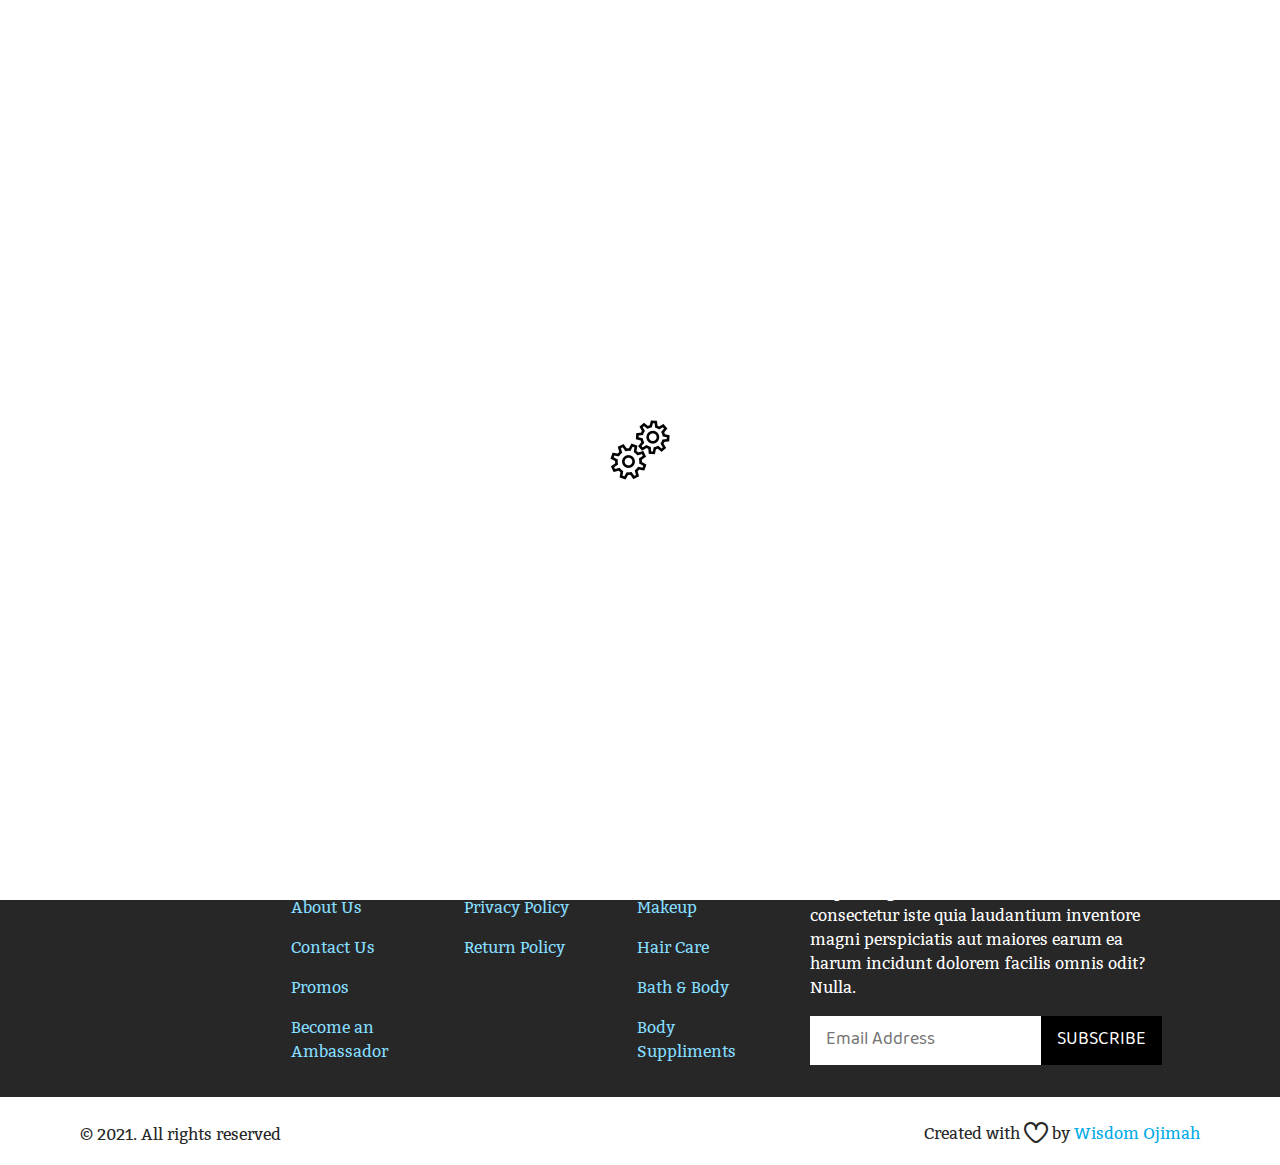
==== commit 73ecab97: "Refactored CSS and updated README." ====
--- a/account.html
+++ b/account.html
@@ -10,6 +10,7 @@
     <link rel="shortcut icon" href="assets/img/logo.png" type="image/x-icon">
 
     <!-- Preload stylesheets and scripts -->
+    <link rel="preload" href="assets/css/preloader.css" as="style">
     <link rel="preload" href="assets/css/main.css" as="style">
     <link rel="preload" href="assets/css/style.css" as="style">
     <link rel="preload" href="assets/css/fonts.css" as="style">
@@ -19,17 +20,26 @@
 
 
     <!-- Actual stylehseet -->
+    <link rel="stylesheet" href="assets/css/preloader.css">
     <link rel="stylesheet" href="assets/css/main.css">
 
 </head>
 <body class="bg-white">
 
+    <div class="preloader-container fixed bg-white grid place-center">
+
+        <div class="preloader-content">
+            <img src="assets/img/preloader.gif" alt="Preloader">
+        </div>
+
+    </div>
+
     <!-- Header Section -->
     <header class="flex flex-column sticky bg-white">
 
         <div class="top-header flex justify-between align-center bg-white">
 
-            <form class="search-container absolute flex" action="search.html" method="GET">
+            <form class="search-container absolute flex" action="" method="get">
 
                 <input class="search-input input-focus bg-light-grey" type="text" placeholder="Search..." name="search">
 
@@ -48,7 +58,7 @@
                     Account
                 </a>
 
-                <a href="cart.html" aria-label="Check what is in cart">
+                <a class="black" href="cart.html" aria-label="Check what is in cart">
                     <i class="fr fi-rr-shopping-cart-check relative"></i>
                     Cart
                 </a>
@@ -57,11 +67,11 @@
 
         </div>
 
-        <div class="nav-content-container flex flex-column relative bg-light-grey">
+        <div class="nav-content-container flex flex-column relative bg-white">
 
             <div class="nav-togglers sticky flex align-center justify-between">
 
-                <a class="search-toggle" href="javascript:void(0)" aria-label="Search bar toggler">
+                <a class="search-toggle black" href="javascript:void(0)" aria-label="Search bar toggler">
                     <i class="fr fi-rr-search relative"></i>
                 </a>
 
@@ -78,36 +88,35 @@
                     <ul class="nav-links flex flex-column">
 
                         <li class="nav-item">
-                            <a class="nav-link border-7 btn" href="index.html">
+                            <a class="nav-link border-7 black" href="index.html">
                                 <i class="fr fi-rr-home relative nav-link-icon"></i>
                                 Home
                             </a>
                         </li>
 
                         <li class="nav-item">
-                            <a class="nav-link border-7 btn" href="clothing.html">
+                            <a class="nav-link border-7 black" href="clothing.html">
                                 <i class="fr fi-rr-portrait relative nav-link-icon"></i>
                                 Clothing
                             </a>
                         </li>
 
-
-                        <li class="nav-item">
-                            <a class="nav-link border-7 btn" href="new-arrivals.html">
+                        <li class="nav-item">
+                            <a class="nav-link border-7 black" href="new-arrivals.html">
                                 <i class="fr fi-rr-world relative nav-link-icon"></i>
                                 New Arrivals
                             </a>
                         </li>
 
                         <li class="nav-item">
-                            <a class="nav-link border-7 btn" href="dressers.html">
+                            <a class="nav-link border-7 black" href="dressers.html">
                                 <i class="fr fi-rr-camera relative nav-link-icon"></i>
                                 Dressers
                             </a>
                         </li>
 
                         <li class="nav-item">
-                            <a class="nav-link border-7 btn" href="trending.html">
+                            <a class="nav-link border-7 black" href="trending.html">
                                 <i class="fr fi-rr-gallery relative nav-link-icon"></i>
                                 Trending
                             </a>
@@ -123,121 +132,116 @@
 
     </header>
 
-
-    <main>
-
-        <div class="container account-container">
-
-            <h3 class="account-header header text-center">
-                Welcome to Plaq. You are on the best clothing
-                line in the world
-            </h1>
-
-
-            <div class="account-grid grid">
-
-                <section>
-
-                    <h4 class="text-center">
+    <div class="account-container container">
+
+        <h3 class="account-header header text-center">
+            Welcome to Plaq. You are on the best clothing
+            line in the world
+        </h1>
+
+
+        <div class="account-grid grid">
+
+            <div>
+
+                <h4 class="header text-center">
+                    Sign In
+                </h4>
+                <p class="sub-header text-center">
+                    Welcome back. Sign in to checkout faster
+                </p>
+
+                <form class="sign-in-grid grid" action="" method="post">
+
+                    <div>
+                        
+                        <label for="sign-in-username">
+                            Username
+                        </label>
+                        <input class="account-input input-focus border-7" type="text" placeholder="Enter username" name="username" id="sign-in-username" required>
+
+                    </div>
+
+                    <div>
+                        
+                        <label for="sign-in-password">
+                            Password
+                        </label>
+                        <input class="account-input input-focus border-7" type="password" placeholder="Enter password" name="password" id="sign-in-password" required>
+
+                    </div>
+
+                    <button class="bg-black bg-black-btn-hover white btn border-7" type="submit">
                         Sign In
-                    </h4>
-                    <p class="sub-header text-center">
-                        Welcome back. Sign in to checkout faster
-                    </p>
-
-                    <form class="sign-in-grid grid" action="" method="post">
-
-                        <div>
-                            
-                            <label for="sign-in-username">
-                                Username
-                            </label>
-                            <input class="account-input input-focus border-7" type="text" placeholder="Enter username" name="username" id="sign-in-username" required>
-
-                        </div>
-
-                        <div>
-                            
-                            <label for="sign-in-password">
-                                Password
-                            </label>
-                            <input class="account-input input-focus border-7" type="password" placeholder="Enter password" name="password" id="sign-in-password" required>
-
-                        </div>
-
-                        <button class="bg-black bg-black-btn-hover white btn border-7" type="submit">
-                            SIGN IN
-                        </button>
-
-                    </form>
-
-                </section>
-
-
-                <section>
-
-                    <h4 class="text-center">
+                    </button>
+
+                </form>
+
+            </div>
+
+
+            <div>
+
+                <h4 class="header text-center">
+                    Register
+                </h4>
+                <p class="sub-header text-center">
+                    New to Plaq? Create an account for amazing features
+                </p>
+
+                <form class="sign-up-grid grid" action="" method="post">
+
+                    <div>
+                        
+                        <label for="fullname">
+                            Fullname
+                        </label>
+                        <input class="account-input input-focus border-7" type="text" placeholder="Enter fullname" name="fullname" id="fullname" maxlength="255" required>
+
+                    </div>
+
+                    <div>
+                        
+                        <label for="username">
+                            Username
+                        </label>
+                        <input class="account-input input-focus border-7" type="text" placeholder="Enter username" name="username" id="username" required minlength="2" maxlength="255">
+
+                    </div>
+
+                    <div>
+                        
+                        <label for="email">
+                            Email
+                        </label>
+                        <input class="account-input input-focus border-7" type="email" placeholder="Enter email" name="email" id="email" required>
+
+                    </div>
+
+                    <div>
+                        
+                        <label for="password">
+                            Password
+                        </label>
+                        <input class="account-input input-focus border-7" type="password" placeholder="Enter Password" name="password" id="password" required>
+
+                    </div>
+
+                    <button class="bg-black bg-black-btn-hover white btn border-7" type="submit" id="sign-up-btn">
                         Register
-                    </h4>
-                    <p class="sub-header text-center">
-                        New to Plaq? Create an account to shop and checkout faster and easier
-                    </p>
-
-                    <form class="sign-up-grid grid" action="" method="post">
-
-                        <div>
-                            
-                            <label for="fullname">
-                                Fullname
-                            </label>
-                            <input class="account-input input-focus border-7" type="text" placeholder="Enter fullname" name="fullname" id="fullname" maxlength="255" required>
-
-                        </div>
-
-                        <div>
-                            
-                            <label for="username">
-                                Username
-                            </label>
-                            <input class="account-input input-focus border-7" type="text" placeholder="Enter username" name="username" id="username" required minlength="2" maxlength="255">
-
-                        </div>
-
-                        <div>
-                            
-                            <label for="email">
-                                Email
-                            </label>
-                            <input class="account-input input-focus border-7" type="email" placeholder="Enter email" name="email" id="email" required>
-
-                        </div>
-
-                        <div>
-                            
-                            <label for="password">
-                                Password
-                            </label>
-                            <input class="account-input input-focus border-7" type="password" placeholder="Enter Password" name="password" id="password" required>
-
-                        </div>
-
-                        <button class="bg-black bg-black-btn-hover white btn border-7" type="submit" id="sign-up-btn">
-                            Register
-                        </button>
-
-                    </form>
-
-                </section>
-
-            </div>
-
-        </div>
-
-    </main>
+                    </button>
+
+                </form>
+
+            </div>
+
+        </div>
+
+    </div>
 
 
     <!-- Footer -->
-    <footer class="bg-light-grey">
+    <footer>
 
         <div class="footer-container grid justify-between">
 
--- a/assets/css/preloader.css
+++ b/assets/css/preloader.css
@@ -0,0 +1,142 @@
+.preloader-container {
+    height: 100vh;
+    width: 100%;
+    z-index: 10000000;
+}
+
+.hide-preloader {
+    -webkit-animation: preloader linear 1s forwards;
+    -moz-animation: preloader linear 1s forwards;
+    -ms-animation: preloader linear 1s forwards;
+    -o-animation: preloader linear 1s forwards;
+    animation: preloader linear 1s forwards;
+}
+
+@-webkit-keyframes preloader {
+
+    0% {
+        opacity: 1;
+    }
+
+    50% {
+        opacity: .5;
+        -webkit-transform: translateX(-50%);
+        -moz-transform: translateX(-50%);
+        -ms-transform: translateX(-50%);
+        -o-transform: translateX(-50%);
+        transform: translateX(-50%);
+    }
+
+    100% {
+        opacity: 0;
+        -webkit-transform: translateX(-100%);
+        -moz-transform: translateX(-100%);
+        -ms-transform: translateX(-100%);
+        -o-transform: translateX(-100%);
+        transform: translateX(-100%);
+    }
+
+}
+
+@-moz-keyframes preloader {
+
+    0% {
+        opacity: 1;
+    }
+
+    50% {
+        opacity: .5;
+        -webkit-transform: translateX(-50%);
+        -moz-transform: translateX(-50%);
+        -ms-transform: translateX(-50%);
+        -o-transform: translateX(-50%);
+        transform: translateX(-50%);
+    }
+
+    100% {
+        opacity: 0;
+        -webkit-transform: translateX(-100%);
+        -moz-transform: translateX(-100%);
+        -ms-transform: translateX(-100%);
+        -o-transform: translateX(-100%);
+        transform: translateX(-100%);
+    }
+
+}
+
+@-o-keyframes preloader {
+
+    0% {
+        opacity: 1;
+    }
+
+    50% {
+        opacity: .5;
+        -webkit-transform: translateX(-50%);
+        -moz-transform: translateX(-50%);
+        -ms-transform: translateX(-50%);
+        -o-transform: translateX(-50%);
+        transform: translateX(-50%);
+    }
+
+    100% {
+        opacity: 0;
+        -webkit-transform: translateX(-100%);
+        -moz-transform: translateX(-100%);
+        -ms-transform: translateX(-100%);
+        -o-transform: translateX(-100%);
+        transform: translateX(-100%);
+    }
+}
+
+@-ms-keyframes preloader {
+
+    0% {
+        opacity: 1;
+    }
+
+    50% {
+        opacity: .5;
+        -webkit-transform: translateX(-50%);
+        -moz-transform: translateX(-50%);
+        -ms-transform: translateX(-50%);
+        -o-transform: translateX(-50%);
+        transform: translateX(-50%);
+    }
+
+    100% {
+        opacity: 0;
+        -webkit-transform: translateX(-100%);
+        -moz-transform: translateX(-100%);
+        -ms-transform: translateX(-100%);
+        -o-transform: translateX(-100%);
+        transform: translateX(-100%);
+    }
+
+}
+
+@keyframes preloader {
+
+    0% {
+        opacity: 1;
+    }
+
+    50% {
+        opacity: .5;
+        -webkit-transform: translateX(-50%);
+        -moz-transform: translateX(-50%);
+        -ms-transform: translateX(-50%);
+        -o-transform: translateX(-50%);
+        transform: translateX(-50%);
+    }
+
+    100% {
+        opacity: 0;
+        -webkit-transform: translateX(-100%);
+        -moz-transform: translateX(-100%);
+        -ms-transform: translateX(-100%);
+        -o-transform: translateX(-100%);
+        transform: translateX(-100%);
+    }
+
+}--- a/assets/css/main.css
+++ b/assets/css/main.css
@@ -26,6 +26,12 @@
 *,
 ::before,
 ::after,
+h1,
+h2,
+h3,
+h4,
+h5,
+h6,
 .footer-text,
 .arrivals-text p,
 .clothing-card-text p {
@@ -39,22 +45,19 @@
     -webkit-font-smoothing: antialiased;
 }
 
-header {
+header,
+.nav-toggle-close .nav-toggle::before,
+.nav-toggle-close .nav-toggle::after {
     top: 0;
 }
 
 header a:not(.active):not(.search-toggle):hover,
-.footer-links:hover,
 .top-nav-link-active {
     color: #fe4066;
 }
 
 a {
     text-decoration: none;
-}
-
-a {
-    color: var(--black);
 }
 
 p {
@@ -66,6 +69,17 @@
     -o-object-position: center;
     object-fit: cover;
     object-position: center;
+}
+
+img,
+label,
+.nav-toggle,
+.nav-toggle::before,
+.nav-toggle::after,
+.nav-link,
+.service-feature-icon,
+.footer-links {
+    display: block;
 }
 
 img,
@@ -81,6 +95,13 @@
     outline: none;
     font-family: var(--baloo-2);
     font-size: 1.1rem;
+}
+
+input,
+button,
+textarea,
+select,
+.header {
     font-weight: 100;
 }
 
@@ -101,162 +122,7 @@
     border: 1px solid #aaaaaa;
 }
 
-.footer-container,
-.nav-content,
-.copyright {
-    padding: 2rem 1rem;
-}
-
-.logo {
-    width: 100px;
-    height: auto;
-}
-
-.btn {
-    padding: .7rem 1rem;
-}
-
-.input-focus:focus {
-    box-shadow: 0px 0px 0px 4px rgb(138 173 229 / 15%);
-}
-
-.input-focus:focus,
-.search-input,
-.account-input {
-    border: 1px solid rgba(138 173 229 / 50%);
-}
-
-.fr {
-    top: .6vh;
-    font-size: 1.5rem;
-}
-
-.header {
-    font-family: var(--luckiest-guy);
-    font-weight: 100;
-}
-
-.sticky {
-    position: -webkit-sticky;
-    position: sticky;
-    z-index: 1024;
-}
-
-.relative {
-    position: relative;
-}
-
-.fixed {
-    position: fixed;
-}
-
-.absolute,
-.nav-toggle::before,
-.nav-toggle::after {
-    position: absolute;
-}
-
-.flex {
-    display: flex;
-}
-
-.grid {
-    display: grid;
-}
-
-.align-center {
-    align-items: center;
-}
-
-.flex-column {
-    flex-direction: column;
-}
-
-.justify-between {
-    justify-content: space-between;
-}
-
-.place-center {
-    place-items: center;
-}
-
-.text-center {
-    text-align: center;
-}
-
-.link {
-    color: var(--blue);
-}
-
-.link:hover,
-.arrivals-add-to-cart a:hover {
-    text-decoration: underline;
-}
-
-.border-7 {
-    border-radius: .7rem;
-}
-
-.border-1,
-.what-you-like-grid::-webkit-scrollbar-thumb,
-.what-you-like-grid::-webkit-scrollbar-track {
-    border-radius: 1rem;
-}
-
-.round {
-    border-radius: 50%;
-}
-
-.bg-white,
-.search-input:focus,
-.slide-indicator.active {
-    background-color: var(--white);
-    color: var(--main-black);
-}
-
-.bg-light-grey,
-.what-you-like-grid::-webkit-scrollbar-track {
-    background-color: var(--light-grey);
-}
-
-.transparent-white {
-    background-color: var(--transparent-white);
-    color: var(--main-black);
-}
-
-.bg-black {
-    background-color: var(--black);
-    color: var(--white);
-}
-
-.bg-black-btn-hover:hover {
-    background-color: #272727;
-}
-
-.black {
-    color: var(--main-black);
-}
-
-.white,
-.active {
-    color: var(--white);
-}
-
-.old-price {
-    color: #3e4e50;
-    text-decoration: line-through;
-    padding-right: .5rem;
-}
-
-.sub-header {
-    padding-top: .1rem;
-}
-
-.sub-header,
-.paginate-control {
-    font-size: 1rem;
-}
-
+footer,
 .active,
 .submit-btn,
 .what-you-like-grid::-webkit-scrollbar-thumb,
@@ -268,21 +134,203 @@
     color: var(--white);
 }
 
+.footer-container,
+.nav-content {
+    padding: 2rem 1rem;
+}
+
+.logo {
+    width: 100px;
+    height: auto;
+}
+
+.btn {
+    padding: .7rem 1rem;
+}
+
+.input-focus:focus {
+    border: 1px solid rgb(138 173 229 / 70%);
+    box-shadow: 0px 0px 0px 4px rgb(138 173 229 / 15%);
+}
+
+.search-input,
+.account-input {
+    border: 1px solid var(--main-black);
+}
+
+.fr {
+    top: .6vh;
+    font-size: 1.5rem;
+}
+
+.header {
+    font-family: var(--luckiest-guy);
+}
+
+.sticky {
+    position: -webkit-sticky;
+    position: sticky;
+    z-index: 1024;
+}
+
+.relative {
+    position: relative;
+}
+
+.fixed {
+    position: fixed;
+}
+
+.absolute,
+.nav-toggle::before,
+.nav-toggle::after {
+    position: absolute;
+}
+
+.flex {
+    display: -ms-flexbox;
+    display: flex;
+}
+
+.grid {
+    display: -ms-grid;
+    display: grid;
+}
+
+.align-center {
+    align-items: center;
+}
+
+.flex-column {
+    -ms-flex-direction: column;
+    flex-direction: column;
+}
+
+.justify-between {
+    justify-content: space-between;
+}
+
+.place-center {
+    place-items: center;
+}
+
+.text-center {
+    text-align: center;
+}
+
+.link {
+    color: var(--blue);
+}
+
+.link:hover,
+.arrivals-add-to-cart a:hover {
+    text-decoration: underline;
+}
+
+.border-7 {
+    -webkit-border-radius: .7rem;
+    -moz-border-radius: .7rem;
+    -ms-border-radius: .7rem;
+    -o-border-radius: .7rem;
+    border-radius: .7rem;
+}
+
+.border-1,
+.what-you-like-grid::-webkit-scrollbar-thumb,
+.what-you-like-grid::-webkit-scrollbar-track {
+    -webkit-border-radius: 1rem;
+    -moz-border-radius: 1rem;
+    -ms-border-radius: 1rem;
+    -o-border-radius: 1rem;
+    border-radius: 1rem;
+}
+
+.round {
+    -webkit-border-radius: 50%;
+    -moz-border-radius: 50%;
+    -ms-border-radius: 50%;
+    -o-border-radius: 50%;
+    border-radius: 50%;
+}
+
+.bg-white,
+.search-input:focus,
+.slide-indicator.active {
+    background-color: var(--white);
+    color: var(--main-black);
+}
+
+.bg-light-grey,
+.what-you-like-grid::-webkit-scrollbar-track {
+    background-color: var(--light-grey);
+}
+
+.transparent-white {
+    background-color: var(--transparent-white);
+    color: var(--main-black);
+}
+
+.bg-black {
+    background-color: var(--black);
+    color: var(--white);
+}
+
+.bg-black-btn-hover:hover {
+    background-color: #272727;
+}
+
+.black {
+    color: var(--black);
+}
+
+.white {
+    color: var(--white);
+}
+
+.old-price {
+    color: #3e4e50;
+    text-decoration: line-through;
+    padding-right: .5rem;
+}
+
+.sub-header {
+    padding-top: .1rem;
+}
+
+.sub-header,
+.paginate-control {
+    font-size: 1rem;
+}
+
 .top-header,
 .nav-togglers,
-.arrivals-text {
+.arrivals-text,
+.account-input,
+.discount-box {
     padding: .5rem 1rem;
 }
 
 .search-container {
-    width: 90%;
     left: 6%;
-    top: 6rem;
+    top: 5rem;
+    -webkit-transform: translateY(-10rem);
+    -moz-transform: translateY(-10rem);
+    -ms-transform: translateY(-10rem);
+    -o-transform: translateY(-10rem);
     transform: translateY(-10rem);
     z-index: 1024;
 }
 
+.search-container,
+.what-you-like {
+    width: 90%;
+}
+
 .show-search-container {
+    -webkit-transform: translateY(2.5rem);
+    -moz-transform: translateY(2.5rem);
+    -ms-transform: translateY(2.5rem);
+    -o-transform: translateY(2.5rem);
     transform: translateY(2.5rem);
 }
 
@@ -314,21 +362,11 @@
 
 .nav-toggle,
 .nav-toggle::before,
-.nav-toggle::after {
+.nav-toggle::after,
+.nav-toggle-close .nav-toggle::before,
+.nav-toggle-close .nav-toggle::after {
     width: 40px;
     height: 1px;
-}
-
-.nav-toggle,
-.nav-toggle::before,
-.nav-toggle::after,
-.nav-link,
-img,
-.service-feature-icon,
-.footer-links,
-label,
-.clothing-image {
-    display: block;
 }
 
 .nav-toggle::before,
@@ -352,9 +390,7 @@
 
 .nav-toggle-close .nav-toggle::before,
 .nav-toggle-close .nav-toggle::after {
-    top: 0;
 	left: 0;
-    width: 40px;
     transform: rotate(45deg);
 }
 
@@ -362,10 +398,18 @@
     transform: rotate(-45deg);
 }
 
+.nav-content,
+.coming-soon {
+    height: 100vh;
+}
+
 .nav-content {
     width: calc(80% - 2rem);
-    height: 100vh;
-    top: 6.5rem;
+    top: 6rem;
+    -webkit-transform: translateX(-100%);
+    -moz-transform: translateX(-100%);
+    -ms-transform: translateX(-100%);
+    -o-transform: translateX(-100%);
     transform: translateX(-100%);
 }
 
@@ -374,6 +418,10 @@
 .nav-toggle::after,
 .search-container,
 .to-top {
+    -webkit-transition: .5s;
+    -moz-transition: .5s;
+    -ms-transition: .5s;
+    -o-transition: .5s;
     transition: .5s;
 }
 
@@ -390,7 +438,7 @@
 }
 
 .nav-link {
-    padding-top: .2rem;
+    padding: .4rem 1rem;
 }
 
 .nav-link-icon {
@@ -398,7 +446,7 @@
 }
 
 .slideshow-container {
-    height: calc(100vh - 40vh);
+    height: calc(100vh - 30vh);
     overflow: hidden;
 }
 
@@ -413,7 +461,11 @@
 
 .slide-indicator-container {
     left: 50%;
-    transform: translate(-50%, calc(100vh - 80vh));
+    -webkit-transform: translate(-50%, calc(100vh - 72vh));
+    -moz-transform: translate(-50%, calc(100vh - 72vh));
+    -ms-transform: translate(-50%, calc(100vh - 72vh));
+    -o-transform: translate(-50%, calc(100vh - 72vh));
+    transform: translate(-50%, calc(100vh - 72vh));
 }
 
 .slide-indicator {
@@ -428,14 +480,14 @@
 .new-arrivals-grid,
 .what-you-like-card,
 .share-fashion-grid,
-.slideshow-container,
 .account-grid,
 .sign-in-grid,
 .sign-up-grid,
 .clothing-preview-image-grid,
 .review-container,
 .reviews-grid,
-.top-reviews {
+.top-reviews,
+.clothing-grid {
     margin-top: 2rem;
 }
 
@@ -462,7 +514,8 @@
 .share-fashion-image,
 .footer-form-input,
 .slideshow-image,
-.clothing-image {
+.clothing-image,
+.coming-soon {
     width: 100%;
 }
 
@@ -482,7 +535,6 @@
 }
 
 .what-you-like {
-    width: 90%;
     margin: 10% auto;
 }
 
@@ -500,7 +552,8 @@
 }
 
 .what-you-like-btn,
-.arrivals-add-to-cart {
+.arrivals-add-to-cart,
+.copyright {
     padding: 1rem;
 }
 
@@ -518,7 +571,7 @@
 }
 
 .what-you-like-card {
-    min-width: 99.55%;
+    min-width: 99.49%;
 }
 
 .what-you-like-card p {
@@ -542,7 +595,7 @@
 }
 
 .fashion-outfit-one {
-    background-image: url(../img/faq-image.png);
+    background-image: url(../img/slide-1.jpg);
 }
 
 .fashion-outfit-one,
@@ -572,7 +625,7 @@
 }
 
 .fashion-outfit-two {
-    background-image: url(../img/jogging-800.jpg);
+    background-image: url(../img/slide-2.jpg);
 }
 
 .fashion-outfit-text-two {
@@ -581,7 +634,7 @@
 
 .fashion-outfit-three {
     height: 200px;
-    background-image: url(../img/122897147_787767158684970_9108500850034584037_n.jpg);
+    background-image: url(../img/60ae443ecc7ef26d1ac9f9ff_6.jpg);
 }
 
 .fashion-outfit-text-three,
@@ -602,14 +655,11 @@
     font-size: 3rem;
 }
 
-.footer-form-input {
-    border: 1px solid var(--black);
-    border-right: none;
-}
-
-.copyright,
-.clothing-select-filters,
-.clothing-pagination-links-container {
+.footer-links {
+    color: #85deff;
+}
+
+.copyright {
     justify-content: space-around;
 }
 
@@ -625,6 +675,10 @@
 .to-top {
     padding: .6rem .7rem .4rem .7rem;
     bottom: 2rem;
+    -webkit-transform: translateX(150%);
+    -moz-transform: translateX(150%);
+    -ms-transform: translateX(150%);
+    -o-transform: translateX(150%);
     transform: translateX(150%);
     box-shadow: 5px 6px 20px 0 rgba(0 0 0 / 20%);
     z-index: 1024;
@@ -632,6 +686,10 @@
 
 .show-to-top,
 .nav-content-show {
+    -webkit-transform: translateX(0);
+    -moz-transform: translateX(0);
+    -ms-transform: translateX(0);
+    -o-transform: translateX(0);
     transform: translateX(0);
 }
 
@@ -654,30 +712,16 @@
 .account-input {
     width: calc(100% - 2.1rem);
     margin: .5rem 0;
-    padding: .5rem 1rem;
-}
-
-.clothing-top {
-    padding-left: .7rem;
-    padding-right: .7rem;
-}
-
-.clothing-top,
-.clothing-select-filters {
-    padding-top: .5rem;
-    padding-bottom: .5rem;
 }
 
 .clothing-card-text {
     margin: .3rem 0 0 .5rem;
 }
 
-.discount-box {
-    padding: .5rem 1rem;
-}
-
 .clothing-pagination {
     justify-content: flex-end;
+    margin-top: 4rem;
+    margin-bottom: 4rem;
 }
 
 .clothing-pagination-links-container {
@@ -687,6 +731,10 @@
 
 .clothing-pagination-link {
     padding: .4rem .8rem;
+    -webkit-border-radius: .5rem;
+    -moz-border-radius: .5rem;
+    -ms-border-radius: .5rem;
+    -o-border-radius: .5rem;
     border-radius: .5rem;
 }
 
@@ -701,7 +749,8 @@
 }
 
 .paginate-divider,
-.clothing-pagination-link.active {
+.clothing-pagination-link.active,
+.sizes {
     -webkit-user-select: none;
     -moz-user-select: none;
     -ms-user-select: none;
@@ -714,7 +763,7 @@
 }
 
 .cloth-preview-main {
-    padding-bottom: 2rem;
+    padding-bottom: 6rem;
 }
 
 .clothing-preview-image {
@@ -745,5 +794,23 @@
 }
 
 .review-content {
-    column-gap: .5rem;
+    -webkit-column-gap: .5rem;
+    -o-column-gap: .5rem;
+    -moz-column-gap: .5rem;
+    -ms-column-gap: .5rem;
+         column-gap: .5rem;
+}
+
+
+/**
+    Coming Soon for pages that haven't been design
+*/
+
+.coming-soon {
+    font-size: 1rem;
+}
+
+.coming-soon-content {
+    width: 90%;
+    margin: auto;
 }--- a/assets/css/style.css
+++ b/assets/css/style.css
@@ -1,11 +1,12 @@
 @media only screen and (min-width: 375px) {
 
-    .slideshow-container {
-        border-radius: 1rem;
-    }
-
-    .container,
-    .slideshow-container,
+    .container {
+        margin-left: 0;
+        margin-right: 0;
+    }
+
+    .new-arrivals,
+    .fashion-outfit,
     .account-container,
     .clothing-main,
     .cloth-preview {
@@ -29,8 +30,8 @@
         width: calc(70% - 2rem);
     }
 
-    .container,
-    .slideshow-container,
+    .new-arrivals,
+    .fashion-outfit,
     .account-container,
     .clothing-main,
     .cloth-preview {
@@ -54,8 +55,8 @@
         width: calc(65% - 2rem);
     }
 
-    .container,
-    .slideshow-container,
+    .new-arrivals,
+    .fashion-outfit,
     .account-container,
     .clothing-main,
     .cloth-preview {
@@ -66,6 +67,7 @@
     .service-features-grid {
         margin-left: 0;
         margin-right: 0;
+        -ms-grid-columns: repeat(2, 1fr);
         grid-template-columns: repeat(2, 1fr);
         row-gap: 2rem;
     }
@@ -87,8 +89,8 @@
         width: calc(60% - 2rem);
     }
 
-    .container,
-    .slideshow-container,
+    .new-arrivals,
+    .fashion-outfit,
     .account-container,
     .clothing-main,
     .cloth-preview {
@@ -110,7 +112,6 @@
         width: calc(55% - 2rem);
     }
 
-    .slideshow-container,
     .what-you-like,
     .account-header,
     .account-grid .sub-header,
@@ -119,7 +120,7 @@
         margin-left: auto;
         margin-right: auto;
     }
-
+    
     .new-arrivals,
     .share-fashion,
     .clothing-main {
@@ -130,6 +131,7 @@
     .new-arrivals-grid,
     .share-fashion-grid,
     .clothing-grid {
+        -ms-grid-columns: repeat(2, 1fr);
         grid-template-columns: repeat(2, 1fr);
         gap: 1rem 1.2rem;
     }
@@ -139,6 +141,10 @@
         width: 80%;
     }
 
+    .coming-soon-content {
+        width: 70%;
+    }
+
 }
 
 @media only screen and (min-width: 650px) {
@@ -150,6 +156,22 @@
     .account-container {
         margin-left: 3.5rem;
         margin-right: 3.5rem;
+    }
+
+    .what-you-like-grid {
+        gap: 2%;
+    }
+
+    .what-you-like-btn.right {
+        right: 1%;
+    }
+
+    .what-you-like-btn.left {
+        left: 1%;
+    }
+
+    .what-you-like-card {
+        min-width: 48.2%;
     }
 
 }
@@ -193,36 +215,32 @@
     }
 
     .reviews-grid {
+        -ms-grid-columns: repeat(2, 6fr);
+        -webkit-column-gap: 1rem;
+        -o-column-gap: 1rem;
+        -moz-column-gap: 1rem;
+        -ms-column-gap: 1rem;
+        column-gap: 1rem;
         grid-template-columns: repeat(2, 6fr);
-        column-gap: 1rem;
     }
 
 }
 
 @media only screen and (min-width: 768px) {
 
-    .new-arrivals,
+    .slideshow-image {
+        height: auto;
+    }
+
+    .nav-content {
+        width: calc(40% - 2rem);
+    }
+
     .share-fashion,
     .clothing-main,
     .cloth-preview {
         margin-left: 2.5rem;
         margin-right: 2.5rem;
-    }
-
-    .what-you-like-grid {
-        gap: 2%;
-    }
-
-    .what-you-like-btn.right {
-        right: 1%;
-    }
-
-    .what-you-like-btn.left {
-        left: 1%;
-    }
-
-    .what-you-like-card {
-        min-width: 48.2%;
     }
 
     .fashion-outfit {
@@ -258,9 +276,17 @@
         margin-right: 5rem;
     }
 
+    .coming-soon-content {
+        width: 80%;
+    }
+
 }
 
 @media only screen and (min-width: 800px) {
+
+    .nav-content {
+        width: calc(35% - 2rem);
+    }
 
     .logo {
         height: 10%;
@@ -275,7 +301,9 @@
     }
 
     .footer-container {
+        display: -ms-flexbox;
         display: flex;
+        -ms-flex-wrap: wrap;
         flex-wrap: wrap;
     }
 
@@ -289,7 +317,8 @@
     }
 
     .account-grid {
-        grid-template-columns: repeat(2, 1fr);
+        -ms-grid-columns: repeat(2, 1fr);
+            grid-template-columns: repeat(2, 1fr);
     }
 
 }
@@ -319,8 +348,12 @@
     .search-container,
     .nav-content {
         position: static;
+        -webkit-transform: translateY(0);
+        -moz-transform: translateY(0);
+        -ms-transform: translateY(0);
+        -o-transform: translateY(0);
         transform: translateY(0);
-    }
+}
 
     .top-nav-link-icon {
         margin-right: 3rem;
@@ -334,9 +367,8 @@
     }
 
     .nav-content-container,
-    .nav-links,
-    .clothing-top,
-    .clothing-select-filters {
+    .nav-links {
+        -ms-flex-direction: row;
         flex-direction: row;
         align-items: center;
     }
@@ -359,20 +391,26 @@
 
     .nav-links,
     .account-grid {
-        column-gap: 2rem;
+        -webkit-column-gap: 2rem;
+        -moz-column-gap: 2rem;
+        -ms-column-gap: 2rem;
+        -o-column-gap: 2rem;
+            column-gap: 2rem;
     }
 
     .nav-link {
         display: initial;
-        padding-top: .9rem;
-        padding-bottom: .7rem;
+        padding: .8rem 1rem .6rem 1rem;;
+    }
+
+    .nav-link .fr {
+        top: .8vh;
     }
 
     .new-arrivals,
     .fashion-outfit,
     .service-features-grid,
     .subscribe-to-news-letter,
-    .clothing-grid,
     .new-arrivals,
     .share-fashion,
     .clothing-main,
@@ -388,18 +426,17 @@
     }
 
     .service-features-grid {
-        grid-template-columns: repeat(4, 1fr);
+        -ms-grid-columns: repeat(4, 1fr);
+            grid-template-columns: repeat(4, 1fr);
         gap: .5rem;
     }
 
     .subscribe-to-news-letter,
-    .slideshow-container,
     .account-grid .sub-header {
         width: 80%;
     }
 
-    .subscribe-to-news-letter,
-    .slideshow-container {
+    .subscribe-to-news-letter {
         margin-top: 2rem;
     }
 
@@ -414,7 +451,7 @@
         margin-top: 5rem;
     }
 
-    .account-grid section:first-child {
+    .account-grid > div:first-child {
         border-right: 1px dotted #272727;
         padding-right: 2rem;
     }
@@ -445,13 +482,9 @@
         grid-area: sign-up-btn;
     }
 
-    .clothing-top {
-        padding-left: 1rem;
-        padding-right: 1rem;
-    }
-
     .clothing-preview-image-grid {
-        grid-template-columns: 10fr 6fr;
+        -ms-grid-columns: 10fr 6fr;
+            grid-template-columns: 10fr 6fr;
     }
 
     .clothing-preview-image {
@@ -462,28 +495,58 @@
     }
 
     .reviews-grid {
-        column-gap: 2rem;
+        -webkit-column-gap: 2rem;
+        -o-column-gap: 2rem;
+        -moz-column-gap: 2rem;
+        -ms-column-gap: 2rem;
+            column-gap: 2rem;
+    }
+
+}
+
+@media only screen and (min-width: 1024px) {
+
+    .clothing-top,
+    .clothing-select-filters {
+        -ms-flex-direction: row;
+        flex-direction: row;
+        align-items: center;
+        gap: .5rem;
+    }
+
+    .what-you-like-btn.right {
+        right: 2%;
+    }
+
+    .what-you-like-btn.left {
+        left: 2%;
+    }
+
+    .what-you-like-card {
+        min-width: 31.5%;
+    }
+
+    .coming-soon-content {
+        width: 50%;
     }
 
 }
 
 @media only screen and (min-width: 1200px) {
+
+    .lg-w-80 {
+        width: 80%;
+    }
     
-    .new-arrivals,
-    .what-you-like,
-    .fashion-outfit,
-    .share-fashion,
-    .service-features-grid,
-    .account-grid,
-    .cloth-preview,
-    .clothing-main {
-        width: 80%;
+    .lg-w-80,
+    .account-grid {
         margin-left: auto;
         margin-right: auto;
     }
 
     .new-arrivals-grid {
-        grid-template-columns: repeat(3, 1fr);
+        -ms-grid-columns: repeat(3, 1fr);
+            grid-template-columns: repeat(3, 1fr);
     }
 
     .what-you-like-btn.right {
@@ -492,24 +555,23 @@
 
     .what-you-like-btn.left {
         left: 5%;
-    }
-
-    .what-you-like-card {
-        min-width: 31.5%;
     }
 
     .share-fashion-grid,
     .service-features-grid,
     .clothing-grid {
-        grid-template-columns: repeat(4, 1fr);
+        -ms-grid-columns: repeat(4, 1fr);
+            grid-template-columns: repeat(4, 1fr);
         gap: 1rem;
     }
 
     .footer-container {
+        display: -ms-grid;
         display: grid;
         margin-left: 3%;
         margin-right: 3%;
-        grid-template-columns: repeat(4, 2fr) 5fr;
+        -ms-grid-columns: repeat(4, 2fr) 5fr;
+            grid-template-columns: repeat(4, 2fr) 5fr;
     }
 
     .subscribe-to-news-letter {
@@ -528,16 +590,15 @@
 
     .account-grid,
     .reviews-grid {
-        column-gap: 5rem;
-    }
-
-    .account-grid section:first-child {
+        -webkit-column-gap: 5rem;
+        -moz-column-gap: 5rem;
+        -o-column-gap: 5rem;
+        -ms-column-gap: 5rem;
+            column-gap: 5rem;
+    }
+
+    .account-grid > div:first-child {
         padding-right: 5rem;
-    }
-
-    .clothing-top {
-        padding-left: 5%;
-        padding-right: 5%;
     }
 
     .clothing-grid {
@@ -545,7 +606,16 @@
     }
 
     .reviews-grid {
-        grid-template-columns: 8fr 5fr;
-    }
-
-}  +        -ms-grid-columns: 8fr 5fr;
+            grid-template-columns: 8fr 5fr;
+    }
+
+}  
+
+@media only screen and (min-width: 1250px) {
+
+    .clothing-main {
+        width: 80%;
+    }
+
+}--- a/assets/css/preloader.css
+++ b/assets/css/preloader.css
@@ -0,0 +1,142 @@
+.preloader-container {
+    height: 100vh;
+    width: 100%;
+    z-index: 10000000;
+}
+
+.hide-preloader {
+    -webkit-animation: preloader linear 1s forwards;
+    -moz-animation: preloader linear 1s forwards;
+    -ms-animation: preloader linear 1s forwards;
+    -o-animation: preloader linear 1s forwards;
+    animation: preloader linear 1s forwards;
+}
+
+@-webkit-keyframes preloader {
+
+    0% {
+        opacity: 1;
+    }
+
+    50% {
+        opacity: .5;
+        -webkit-transform: translateX(-50%);
+        -moz-transform: translateX(-50%);
+        -ms-transform: translateX(-50%);
+        -o-transform: translateX(-50%);
+        transform: translateX(-50%);
+    }
+
+    100% {
+        opacity: 0;
+        -webkit-transform: translateX(-100%);
+        -moz-transform: translateX(-100%);
+        -ms-transform: translateX(-100%);
+        -o-transform: translateX(-100%);
+        transform: translateX(-100%);
+    }
+
+}
+
+@-moz-keyframes preloader {
+
+    0% {
+        opacity: 1;
+    }
+
+    50% {
+        opacity: .5;
+        -webkit-transform: translateX(-50%);
+        -moz-transform: translateX(-50%);
+        -ms-transform: translateX(-50%);
+        -o-transform: translateX(-50%);
+        transform: translateX(-50%);
+    }
+
+    100% {
+        opacity: 0;
+        -webkit-transform: translateX(-100%);
+        -moz-transform: translateX(-100%);
+        -ms-transform: translateX(-100%);
+        -o-transform: translateX(-100%);
+        transform: translateX(-100%);
+    }
+
+}
+
+@-o-keyframes preloader {
+
+    0% {
+        opacity: 1;
+    }
+
+    50% {
+        opacity: .5;
+        -webkit-transform: translateX(-50%);
+        -moz-transform: translateX(-50%);
+        -ms-transform: translateX(-50%);
+        -o-transform: translateX(-50%);
+        transform: translateX(-50%);
+    }
+
+    100% {
+        opacity: 0;
+        -webkit-transform: translateX(-100%);
+        -moz-transform: translateX(-100%);
+        -ms-transform: translateX(-100%);
+        -o-transform: translateX(-100%);
+        transform: translateX(-100%);
+    }
+}
+
+@-ms-keyframes preloader {
+
+    0% {
+        opacity: 1;
+    }
+
+    50% {
+        opacity: .5;
+        -webkit-transform: translateX(-50%);
+        -moz-transform: translateX(-50%);
+        -ms-transform: translateX(-50%);
+        -o-transform: translateX(-50%);
+        transform: translateX(-50%);
+    }
+
+    100% {
+        opacity: 0;
+        -webkit-transform: translateX(-100%);
+        -moz-transform: translateX(-100%);
+        -ms-transform: translateX(-100%);
+        -o-transform: translateX(-100%);
+        transform: translateX(-100%);
+    }
+
+}
+
+@keyframes preloader {
+
+    0% {
+        opacity: 1;
+    }
+
+    50% {
+        opacity: .5;
+        -webkit-transform: translateX(-50%);
+        -moz-transform: translateX(-50%);
+        -ms-transform: translateX(-50%);
+        -o-transform: translateX(-50%);
+        transform: translateX(-50%);
+    }
+
+    100% {
+        opacity: 0;
+        -webkit-transform: translateX(-100%);
+        -moz-transform: translateX(-100%);
+        -ms-transform: translateX(-100%);
+        -o-transform: translateX(-100%);
+        transform: translateX(-100%);
+    }
+
+}--- a/assets/css/main.css
+++ b/assets/css/main.css
@@ -26,6 +26,12 @@
 *,
 ::before,
 ::after,
+h1,
+h2,
+h3,
+h4,
+h5,
+h6,
 .footer-text,
 .arrivals-text p,
 .clothing-card-text p {
@@ -39,22 +45,19 @@
     -webkit-font-smoothing: antialiased;
 }
 
-header {
+header,
+.nav-toggle-close .nav-toggle::before,
+.nav-toggle-close .nav-toggle::after {
     top: 0;
 }
 
 header a:not(.active):not(.search-toggle):hover,
-.footer-links:hover,
 .top-nav-link-active {
     color: #fe4066;
 }
 
 a {
     text-decoration: none;
-}
-
-a {
-    color: var(--black);
 }
 
 p {
@@ -66,6 +69,17 @@
     -o-object-position: center;
     object-fit: cover;
     object-position: center;
+}
+
+img,
+label,
+.nav-toggle,
+.nav-toggle::before,
+.nav-toggle::after,
+.nav-link,
+.service-feature-icon,
+.footer-links {
+    display: block;
 }
 
 img,
@@ -81,6 +95,13 @@
     outline: none;
     font-family: var(--baloo-2);
     font-size: 1.1rem;
+}
+
+input,
+button,
+textarea,
+select,
+.header {
     font-weight: 100;
 }
 
@@ -101,162 +122,7 @@
     border: 1px solid #aaaaaa;
 }
 
-.footer-container,
-.nav-content,
-.copyright {
-    padding: 2rem 1rem;
-}
-
-.logo {
-    width: 100px;
-    height: auto;
-}
-
-.btn {
-    padding: .7rem 1rem;
-}
-
-.input-focus:focus {
-    box-shadow: 0px 0px 0px 4px rgb(138 173 229 / 15%);
-}
-
-.input-focus:focus,
-.search-input,
-.account-input {
-    border: 1px solid rgba(138 173 229 / 50%);
-}
-
-.fr {
-    top: .6vh;
-    font-size: 1.5rem;
-}
-
-.header {
-    font-family: var(--luckiest-guy);
-    font-weight: 100;
-}
-
-.sticky {
-    position: -webkit-sticky;
-    position: sticky;
-    z-index: 1024;
-}
-
-.relative {
-    position: relative;
-}
-
-.fixed {
-    position: fixed;
-}
-
-.absolute,
-.nav-toggle::before,
-.nav-toggle::after {
-    position: absolute;
-}
-
-.flex {
-    display: flex;
-}
-
-.grid {
-    display: grid;
-}
-
-.align-center {
-    align-items: center;
-}
-
-.flex-column {
-    flex-direction: column;
-}
-
-.justify-between {
-    justify-content: space-between;
-}
-
-.place-center {
-    place-items: center;
-}
-
-.text-center {
-    text-align: center;
-}
-
-.link {
-    color: var(--blue);
-}
-
-.link:hover,
-.arrivals-add-to-cart a:hover {
-    text-decoration: underline;
-}
-
-.border-7 {
-    border-radius: .7rem;
-}
-
-.border-1,
-.what-you-like-grid::-webkit-scrollbar-thumb,
-.what-you-like-grid::-webkit-scrollbar-track {
-    border-radius: 1rem;
-}
-
-.round {
-    border-radius: 50%;
-}
-
-.bg-white,
-.search-input:focus,
-.slide-indicator.active {
-    background-color: var(--white);
-    color: var(--main-black);
-}
-
-.bg-light-grey,
-.what-you-like-grid::-webkit-scrollbar-track {
-    background-color: var(--light-grey);
-}
-
-.transparent-white {
-    background-color: var(--transparent-white);
-    color: var(--main-black);
-}
-
-.bg-black {
-    background-color: var(--black);
-    color: var(--white);
-}
-
-.bg-black-btn-hover:hover {
-    background-color: #272727;
-}
-
-.black {
-    color: var(--main-black);
-}
-
-.white,
-.active {
-    color: var(--white);
-}
-
-.old-price {
-    color: #3e4e50;
-    text-decoration: line-through;
-    padding-right: .5rem;
-}
-
-.sub-header {
-    padding-top: .1rem;
-}
-
-.sub-header,
-.paginate-control {
-    font-size: 1rem;
-}
-
+footer,
 .active,
 .submit-btn,
 .what-you-like-grid::-webkit-scrollbar-thumb,
@@ -268,21 +134,203 @@
     color: var(--white);
 }
 
+.footer-container,
+.nav-content {
+    padding: 2rem 1rem;
+}
+
+.logo {
+    width: 100px;
+    height: auto;
+}
+
+.btn {
+    padding: .7rem 1rem;
+}
+
+.input-focus:focus {
+    border: 1px solid rgb(138 173 229 / 70%);
+    box-shadow: 0px 0px 0px 4px rgb(138 173 229 / 15%);
+}
+
+.search-input,
+.account-input {
+    border: 1px solid var(--main-black);
+}
+
+.fr {
+    top: .6vh;
+    font-size: 1.5rem;
+}
+
+.header {
+    font-family: var(--luckiest-guy);
+}
+
+.sticky {
+    position: -webkit-sticky;
+    position: sticky;
+    z-index: 1024;
+}
+
+.relative {
+    position: relative;
+}
+
+.fixed {
+    position: fixed;
+}
+
+.absolute,
+.nav-toggle::before,
+.nav-toggle::after {
+    position: absolute;
+}
+
+.flex {
+    display: -ms-flexbox;
+    display: flex;
+}
+
+.grid {
+    display: -ms-grid;
+    display: grid;
+}
+
+.align-center {
+    align-items: center;
+}
+
+.flex-column {
+    -ms-flex-direction: column;
+    flex-direction: column;
+}
+
+.justify-between {
+    justify-content: space-between;
+}
+
+.place-center {
+    place-items: center;
+}
+
+.text-center {
+    text-align: center;
+}
+
+.link {
+    color: var(--blue);
+}
+
+.link:hover,
+.arrivals-add-to-cart a:hover {
+    text-decoration: underline;
+}
+
+.border-7 {
+    -webkit-border-radius: .7rem;
+    -moz-border-radius: .7rem;
+    -ms-border-radius: .7rem;
+    -o-border-radius: .7rem;
+    border-radius: .7rem;
+}
+
+.border-1,
+.what-you-like-grid::-webkit-scrollbar-thumb,
+.what-you-like-grid::-webkit-scrollbar-track {
+    -webkit-border-radius: 1rem;
+    -moz-border-radius: 1rem;
+    -ms-border-radius: 1rem;
+    -o-border-radius: 1rem;
+    border-radius: 1rem;
+}
+
+.round {
+    -webkit-border-radius: 50%;
+    -moz-border-radius: 50%;
+    -ms-border-radius: 50%;
+    -o-border-radius: 50%;
+    border-radius: 50%;
+}
+
+.bg-white,
+.search-input:focus,
+.slide-indicator.active {
+    background-color: var(--white);
+    color: var(--main-black);
+}
+
+.bg-light-grey,
+.what-you-like-grid::-webkit-scrollbar-track {
+    background-color: var(--light-grey);
+}
+
+.transparent-white {
+    background-color: var(--transparent-white);
+    color: var(--main-black);
+}
+
+.bg-black {
+    background-color: var(--black);
+    color: var(--white);
+}
+
+.bg-black-btn-hover:hover {
+    background-color: #272727;
+}
+
+.black {
+    color: var(--black);
+}
+
+.white {
+    color: var(--white);
+}
+
+.old-price {
+    color: #3e4e50;
+    text-decoration: line-through;
+    padding-right: .5rem;
+}
+
+.sub-header {
+    padding-top: .1rem;
+}
+
+.sub-header,
+.paginate-control {
+    font-size: 1rem;
+}
+
 .top-header,
 .nav-togglers,
-.arrivals-text {
+.arrivals-text,
+.account-input,
+.discount-box {
     padding: .5rem 1rem;
 }
 
 .search-container {
-    width: 90%;
     left: 6%;
-    top: 6rem;
+    top: 5rem;
+    -webkit-transform: translateY(-10rem);
+    -moz-transform: translateY(-10rem);
+    -ms-transform: translateY(-10rem);
+    -o-transform: translateY(-10rem);
     transform: translateY(-10rem);
     z-index: 1024;
 }
 
+.search-container,
+.what-you-like {
+    width: 90%;
+}
+
 .show-search-container {
+    -webkit-transform: translateY(2.5rem);
+    -moz-transform: translateY(2.5rem);
+    -ms-transform: translateY(2.5rem);
+    -o-transform: translateY(2.5rem);
     transform: translateY(2.5rem);
 }
 
@@ -314,21 +362,11 @@
 
 .nav-toggle,
 .nav-toggle::before,
-.nav-toggle::after {
+.nav-toggle::after,
+.nav-toggle-close .nav-toggle::before,
+.nav-toggle-close .nav-toggle::after {
     width: 40px;
     height: 1px;
-}
-
-.nav-toggle,
-.nav-toggle::before,
-.nav-toggle::after,
-.nav-link,
-img,
-.service-feature-icon,
-.footer-links,
-label,
-.clothing-image {
-    display: block;
 }
 
 .nav-toggle::before,
@@ -352,9 +390,7 @@
 
 .nav-toggle-close .nav-toggle::before,
 .nav-toggle-close .nav-toggle::after {
-    top: 0;
 	left: 0;
-    width: 40px;
     transform: rotate(45deg);
 }
 
@@ -362,10 +398,18 @@
     transform: rotate(-45deg);
 }
 
+.nav-content,
+.coming-soon {
+    height: 100vh;
+}
+
 .nav-content {
     width: calc(80% - 2rem);
-    height: 100vh;
-    top: 6.5rem;
+    top: 6rem;
+    -webkit-transform: translateX(-100%);
+    -moz-transform: translateX(-100%);
+    -ms-transform: translateX(-100%);
+    -o-transform: translateX(-100%);
     transform: translateX(-100%);
 }
 
@@ -374,6 +418,10 @@
 .nav-toggle::after,
 .search-container,
 .to-top {
+    -webkit-transition: .5s;
+    -moz-transition: .5s;
+    -ms-transition: .5s;
+    -o-transition: .5s;
     transition: .5s;
 }
 
@@ -390,7 +438,7 @@
 }
 
 .nav-link {
-    padding-top: .2rem;
+    padding: .4rem 1rem;
 }
 
 .nav-link-icon {
@@ -398,7 +446,7 @@
 }
 
 .slideshow-container {
-    height: calc(100vh - 40vh);
+    height: calc(100vh - 30vh);
     overflow: hidden;
 }
 
@@ -413,7 +461,11 @@
 
 .slide-indicator-container {
     left: 50%;
-    transform: translate(-50%, calc(100vh - 80vh));
+    -webkit-transform: translate(-50%, calc(100vh - 72vh));
+    -moz-transform: translate(-50%, calc(100vh - 72vh));
+    -ms-transform: translate(-50%, calc(100vh - 72vh));
+    -o-transform: translate(-50%, calc(100vh - 72vh));
+    transform: translate(-50%, calc(100vh - 72vh));
 }
 
 .slide-indicator {
@@ -428,14 +480,14 @@
 .new-arrivals-grid,
 .what-you-like-card,
 .share-fashion-grid,
-.slideshow-container,
 .account-grid,
 .sign-in-grid,
 .sign-up-grid,
 .clothing-preview-image-grid,
 .review-container,
 .reviews-grid,
-.top-reviews {
+.top-reviews,
+.clothing-grid {
     margin-top: 2rem;
 }
 
@@ -462,7 +514,8 @@
 .share-fashion-image,
 .footer-form-input,
 .slideshow-image,
-.clothing-image {
+.clothing-image,
+.coming-soon {
     width: 100%;
 }
 
@@ -482,7 +535,6 @@
 }
 
 .what-you-like {
-    width: 90%;
     margin: 10% auto;
 }
 
@@ -500,7 +552,8 @@
 }
 
 .what-you-like-btn,
-.arrivals-add-to-cart {
+.arrivals-add-to-cart,
+.copyright {
     padding: 1rem;
 }
 
@@ -518,7 +571,7 @@
 }
 
 .what-you-like-card {
-    min-width: 99.55%;
+    min-width: 99.49%;
 }
 
 .what-you-like-card p {
@@ -542,7 +595,7 @@
 }
 
 .fashion-outfit-one {
-    background-image: url(../img/faq-image.png);
+    background-image: url(../img/slide-1.jpg);
 }
 
 .fashion-outfit-one,
@@ -572,7 +625,7 @@
 }
 
 .fashion-outfit-two {
-    background-image: url(../img/jogging-800.jpg);
+    background-image: url(../img/slide-2.jpg);
 }
 
 .fashion-outfit-text-two {
@@ -581,7 +634,7 @@
 
 .fashion-outfit-three {
     height: 200px;
-    background-image: url(../img/122897147_787767158684970_9108500850034584037_n.jpg);
+    background-image: url(../img/60ae443ecc7ef26d1ac9f9ff_6.jpg);
 }
 
 .fashion-outfit-text-three,
@@ -602,14 +655,11 @@
     font-size: 3rem;
 }
 
-.footer-form-input {
-    border: 1px solid var(--black);
-    border-right: none;
-}
-
-.copyright,
-.clothing-select-filters,
-.clothing-pagination-links-container {
+.footer-links {
+    color: #85deff;
+}
+
+.copyright {
     justify-content: space-around;
 }
 
@@ -625,6 +675,10 @@
 .to-top {
     padding: .6rem .7rem .4rem .7rem;
     bottom: 2rem;
+    -webkit-transform: translateX(150%);
+    -moz-transform: translateX(150%);
+    -ms-transform: translateX(150%);
+    -o-transform: translateX(150%);
     transform: translateX(150%);
     box-shadow: 5px 6px 20px 0 rgba(0 0 0 / 20%);
     z-index: 1024;
@@ -632,6 +686,10 @@
 
 .show-to-top,
 .nav-content-show {
+    -webkit-transform: translateX(0);
+    -moz-transform: translateX(0);
+    -ms-transform: translateX(0);
+    -o-transform: translateX(0);
     transform: translateX(0);
 }
 
@@ -654,30 +712,16 @@
 .account-input {
     width: calc(100% - 2.1rem);
     margin: .5rem 0;
-    padding: .5rem 1rem;
-}
-
-.clothing-top {
-    padding-left: .7rem;
-    padding-right: .7rem;
-}
-
-.clothing-top,
-.clothing-select-filters {
-    padding-top: .5rem;
-    padding-bottom: .5rem;
 }
 
 .clothing-card-text {
     margin: .3rem 0 0 .5rem;
 }
 
-.discount-box {
-    padding: .5rem 1rem;
-}
-
 .clothing-pagination {
     justify-content: flex-end;
+    margin-top: 4rem;
+    margin-bottom: 4rem;
 }
 
 .clothing-pagination-links-container {
@@ -687,6 +731,10 @@
 
 .clothing-pagination-link {
     padding: .4rem .8rem;
+    -webkit-border-radius: .5rem;
+    -moz-border-radius: .5rem;
+    -ms-border-radius: .5rem;
+    -o-border-radius: .5rem;
     border-radius: .5rem;
 }
 
@@ -701,7 +749,8 @@
 }
 
 .paginate-divider,
-.clothing-pagination-link.active {
+.clothing-pagination-link.active,
+.sizes {
     -webkit-user-select: none;
     -moz-user-select: none;
     -ms-user-select: none;
@@ -714,7 +763,7 @@
 }
 
 .cloth-preview-main {
-    padding-bottom: 2rem;
+    padding-bottom: 6rem;
 }
 
 .clothing-preview-image {
@@ -745,5 +794,23 @@
 }
 
 .review-content {
-    column-gap: .5rem;
+    -webkit-column-gap: .5rem;
+    -o-column-gap: .5rem;
+    -moz-column-gap: .5rem;
+    -ms-column-gap: .5rem;
+         column-gap: .5rem;
+}
+
+
+/**
+    Coming Soon for pages that haven't been design
+*/
+
+.coming-soon {
+    font-size: 1rem;
+}
+
+.coming-soon-content {
+    width: 90%;
+    margin: auto;
 }--- a/assets/css/style.css
+++ b/assets/css/style.css
@@ -1,11 +1,12 @@
 @media only screen and (min-width: 375px) {
 
-    .slideshow-container {
-        border-radius: 1rem;
-    }
-
-    .container,
-    .slideshow-container,
+    .container {
+        margin-left: 0;
+        margin-right: 0;
+    }
+
+    .new-arrivals,
+    .fashion-outfit,
     .account-container,
     .clothing-main,
     .cloth-preview {
@@ -29,8 +30,8 @@
         width: calc(70% - 2rem);
     }
 
-    .container,
-    .slideshow-container,
+    .new-arrivals,
+    .fashion-outfit,
     .account-container,
     .clothing-main,
     .cloth-preview {
@@ -54,8 +55,8 @@
         width: calc(65% - 2rem);
     }
 
-    .container,
-    .slideshow-container,
+    .new-arrivals,
+    .fashion-outfit,
     .account-container,
     .clothing-main,
     .cloth-preview {
@@ -66,6 +67,7 @@
     .service-features-grid {
         margin-left: 0;
         margin-right: 0;
+        -ms-grid-columns: repeat(2, 1fr);
         grid-template-columns: repeat(2, 1fr);
         row-gap: 2rem;
     }
@@ -87,8 +89,8 @@
         width: calc(60% - 2rem);
     }
 
-    .container,
-    .slideshow-container,
+    .new-arrivals,
+    .fashion-outfit,
     .account-container,
     .clothing-main,
     .cloth-preview {
@@ -110,7 +112,6 @@
         width: calc(55% - 2rem);
     }
 
-    .slideshow-container,
     .what-you-like,
     .account-header,
     .account-grid .sub-header,
@@ -119,7 +120,7 @@
         margin-left: auto;
         margin-right: auto;
     }
-
+    
     .new-arrivals,
     .share-fashion,
     .clothing-main {
@@ -130,6 +131,7 @@
     .new-arrivals-grid,
     .share-fashion-grid,
     .clothing-grid {
+        -ms-grid-columns: repeat(2, 1fr);
         grid-template-columns: repeat(2, 1fr);
         gap: 1rem 1.2rem;
     }
@@ -139,6 +141,10 @@
         width: 80%;
     }
 
+    .coming-soon-content {
+        width: 70%;
+    }
+
 }
 
 @media only screen and (min-width: 650px) {
@@ -150,6 +156,22 @@
     .account-container {
         margin-left: 3.5rem;
         margin-right: 3.5rem;
+    }
+
+    .what-you-like-grid {
+        gap: 2%;
+    }
+
+    .what-you-like-btn.right {
+        right: 1%;
+    }
+
+    .what-you-like-btn.left {
+        left: 1%;
+    }
+
+    .what-you-like-card {
+        min-width: 48.2%;
     }
 
 }
@@ -193,36 +215,32 @@
     }
 
     .reviews-grid {
+        -ms-grid-columns: repeat(2, 6fr);
+        -webkit-column-gap: 1rem;
+        -o-column-gap: 1rem;
+        -moz-column-gap: 1rem;
+        -ms-column-gap: 1rem;
+        column-gap: 1rem;
         grid-template-columns: repeat(2, 6fr);
-        column-gap: 1rem;
     }
 
 }
 
 @media only screen and (min-width: 768px) {
 
-    .new-arrivals,
+    .slideshow-image {
+        height: auto;
+    }
+
+    .nav-content {
+        width: calc(40% - 2rem);
+    }
+
     .share-fashion,
     .clothing-main,
     .cloth-preview {
         margin-left: 2.5rem;
         margin-right: 2.5rem;
-    }
-
-    .what-you-like-grid {
-        gap: 2%;
-    }
-
-    .what-you-like-btn.right {
-        right: 1%;
-    }
-
-    .what-you-like-btn.left {
-        left: 1%;
-    }
-
-    .what-you-like-card {
-        min-width: 48.2%;
     }
 
     .fashion-outfit {
@@ -258,9 +276,17 @@
         margin-right: 5rem;
     }
 
+    .coming-soon-content {
+        width: 80%;
+    }
+
 }
 
 @media only screen and (min-width: 800px) {
+
+    .nav-content {
+        width: calc(35% - 2rem);
+    }
 
     .logo {
         height: 10%;
@@ -275,7 +301,9 @@
     }
 
     .footer-container {
+        display: -ms-flexbox;
         display: flex;
+        -ms-flex-wrap: wrap;
         flex-wrap: wrap;
     }
 
@@ -289,7 +317,8 @@
     }
 
     .account-grid {
-        grid-template-columns: repeat(2, 1fr);
+        -ms-grid-columns: repeat(2, 1fr);
+            grid-template-columns: repeat(2, 1fr);
     }
 
 }
@@ -319,8 +348,12 @@
     .search-container,
     .nav-content {
         position: static;
+        -webkit-transform: translateY(0);
+        -moz-transform: translateY(0);
+        -ms-transform: translateY(0);
+        -o-transform: translateY(0);
         transform: translateY(0);
-    }
+}
 
     .top-nav-link-icon {
         margin-right: 3rem;
@@ -334,9 +367,8 @@
     }
 
     .nav-content-container,
-    .nav-links,
-    .clothing-top,
-    .clothing-select-filters {
+    .nav-links {
+        -ms-flex-direction: row;
         flex-direction: row;
         align-items: center;
     }
@@ -359,20 +391,26 @@
 
     .nav-links,
     .account-grid {
-        column-gap: 2rem;
+        -webkit-column-gap: 2rem;
+        -moz-column-gap: 2rem;
+        -ms-column-gap: 2rem;
+        -o-column-gap: 2rem;
+            column-gap: 2rem;
     }
 
     .nav-link {
         display: initial;
-        padding-top: .9rem;
-        padding-bottom: .7rem;
+        padding: .8rem 1rem .6rem 1rem;;
+    }
+
+    .nav-link .fr {
+        top: .8vh;
     }
 
     .new-arrivals,
     .fashion-outfit,
     .service-features-grid,
     .subscribe-to-news-letter,
-    .clothing-grid,
     .new-arrivals,
     .share-fashion,
     .clothing-main,
@@ -388,18 +426,17 @@
     }
 
     .service-features-grid {
-        grid-template-columns: repeat(4, 1fr);
+        -ms-grid-columns: repeat(4, 1fr);
+            grid-template-columns: repeat(4, 1fr);
         gap: .5rem;
     }
 
     .subscribe-to-news-letter,
-    .slideshow-container,
     .account-grid .sub-header {
         width: 80%;
     }
 
-    .subscribe-to-news-letter,
-    .slideshow-container {
+    .subscribe-to-news-letter {
         margin-top: 2rem;
     }
 
@@ -414,7 +451,7 @@
         margin-top: 5rem;
     }
 
-    .account-grid section:first-child {
+    .account-grid > div:first-child {
         border-right: 1px dotted #272727;
         padding-right: 2rem;
     }
@@ -445,13 +482,9 @@
         grid-area: sign-up-btn;
     }
 
-    .clothing-top {
-        padding-left: 1rem;
-        padding-right: 1rem;
-    }
-
     .clothing-preview-image-grid {
-        grid-template-columns: 10fr 6fr;
+        -ms-grid-columns: 10fr 6fr;
+            grid-template-columns: 10fr 6fr;
     }
 
     .clothing-preview-image {
@@ -462,28 +495,58 @@
     }
 
     .reviews-grid {
-        column-gap: 2rem;
+        -webkit-column-gap: 2rem;
+        -o-column-gap: 2rem;
+        -moz-column-gap: 2rem;
+        -ms-column-gap: 2rem;
+            column-gap: 2rem;
+    }
+
+}
+
+@media only screen and (min-width: 1024px) {
+
+    .clothing-top,
+    .clothing-select-filters {
+        -ms-flex-direction: row;
+        flex-direction: row;
+        align-items: center;
+        gap: .5rem;
+    }
+
+    .what-you-like-btn.right {
+        right: 2%;
+    }
+
+    .what-you-like-btn.left {
+        left: 2%;
+    }
+
+    .what-you-like-card {
+        min-width: 31.5%;
+    }
+
+    .coming-soon-content {
+        width: 50%;
     }
 
 }
 
 @media only screen and (min-width: 1200px) {
+
+    .lg-w-80 {
+        width: 80%;
+    }
     
-    .new-arrivals,
-    .what-you-like,
-    .fashion-outfit,
-    .share-fashion,
-    .service-features-grid,
-    .account-grid,
-    .cloth-preview,
-    .clothing-main {
-        width: 80%;
+    .lg-w-80,
+    .account-grid {
         margin-left: auto;
         margin-right: auto;
     }
 
     .new-arrivals-grid {
-        grid-template-columns: repeat(3, 1fr);
+        -ms-grid-columns: repeat(3, 1fr);
+            grid-template-columns: repeat(3, 1fr);
     }
 
     .what-you-like-btn.right {
@@ -492,24 +555,23 @@
 
     .what-you-like-btn.left {
         left: 5%;
-    }
-
-    .what-you-like-card {
-        min-width: 31.5%;
     }
 
     .share-fashion-grid,
     .service-features-grid,
     .clothing-grid {
-        grid-template-columns: repeat(4, 1fr);
+        -ms-grid-columns: repeat(4, 1fr);
+            grid-template-columns: repeat(4, 1fr);
         gap: 1rem;
     }
 
     .footer-container {
+        display: -ms-grid;
         display: grid;
         margin-left: 3%;
         margin-right: 3%;
-        grid-template-columns: repeat(4, 2fr) 5fr;
+        -ms-grid-columns: repeat(4, 2fr) 5fr;
+            grid-template-columns: repeat(4, 2fr) 5fr;
     }
 
     .subscribe-to-news-letter {
@@ -528,16 +590,15 @@
 
     .account-grid,
     .reviews-grid {
-        column-gap: 5rem;
-    }
-
-    .account-grid section:first-child {
+        -webkit-column-gap: 5rem;
+        -moz-column-gap: 5rem;
+        -o-column-gap: 5rem;
+        -ms-column-gap: 5rem;
+            column-gap: 5rem;
+    }
+
+    .account-grid > div:first-child {
         padding-right: 5rem;
-    }
-
-    .clothing-top {
-        padding-left: 5%;
-        padding-right: 5%;
     }
 
     .clothing-grid {
@@ -545,7 +606,16 @@
     }
 
     .reviews-grid {
-        grid-template-columns: 8fr 5fr;
-    }
-
-}  +        -ms-grid-columns: 8fr 5fr;
+            grid-template-columns: 8fr 5fr;
+    }
+
+}  
+
+@media only screen and (min-width: 1250px) {
+
+    .clothing-main {
+        width: 80%;
+    }
+
+}